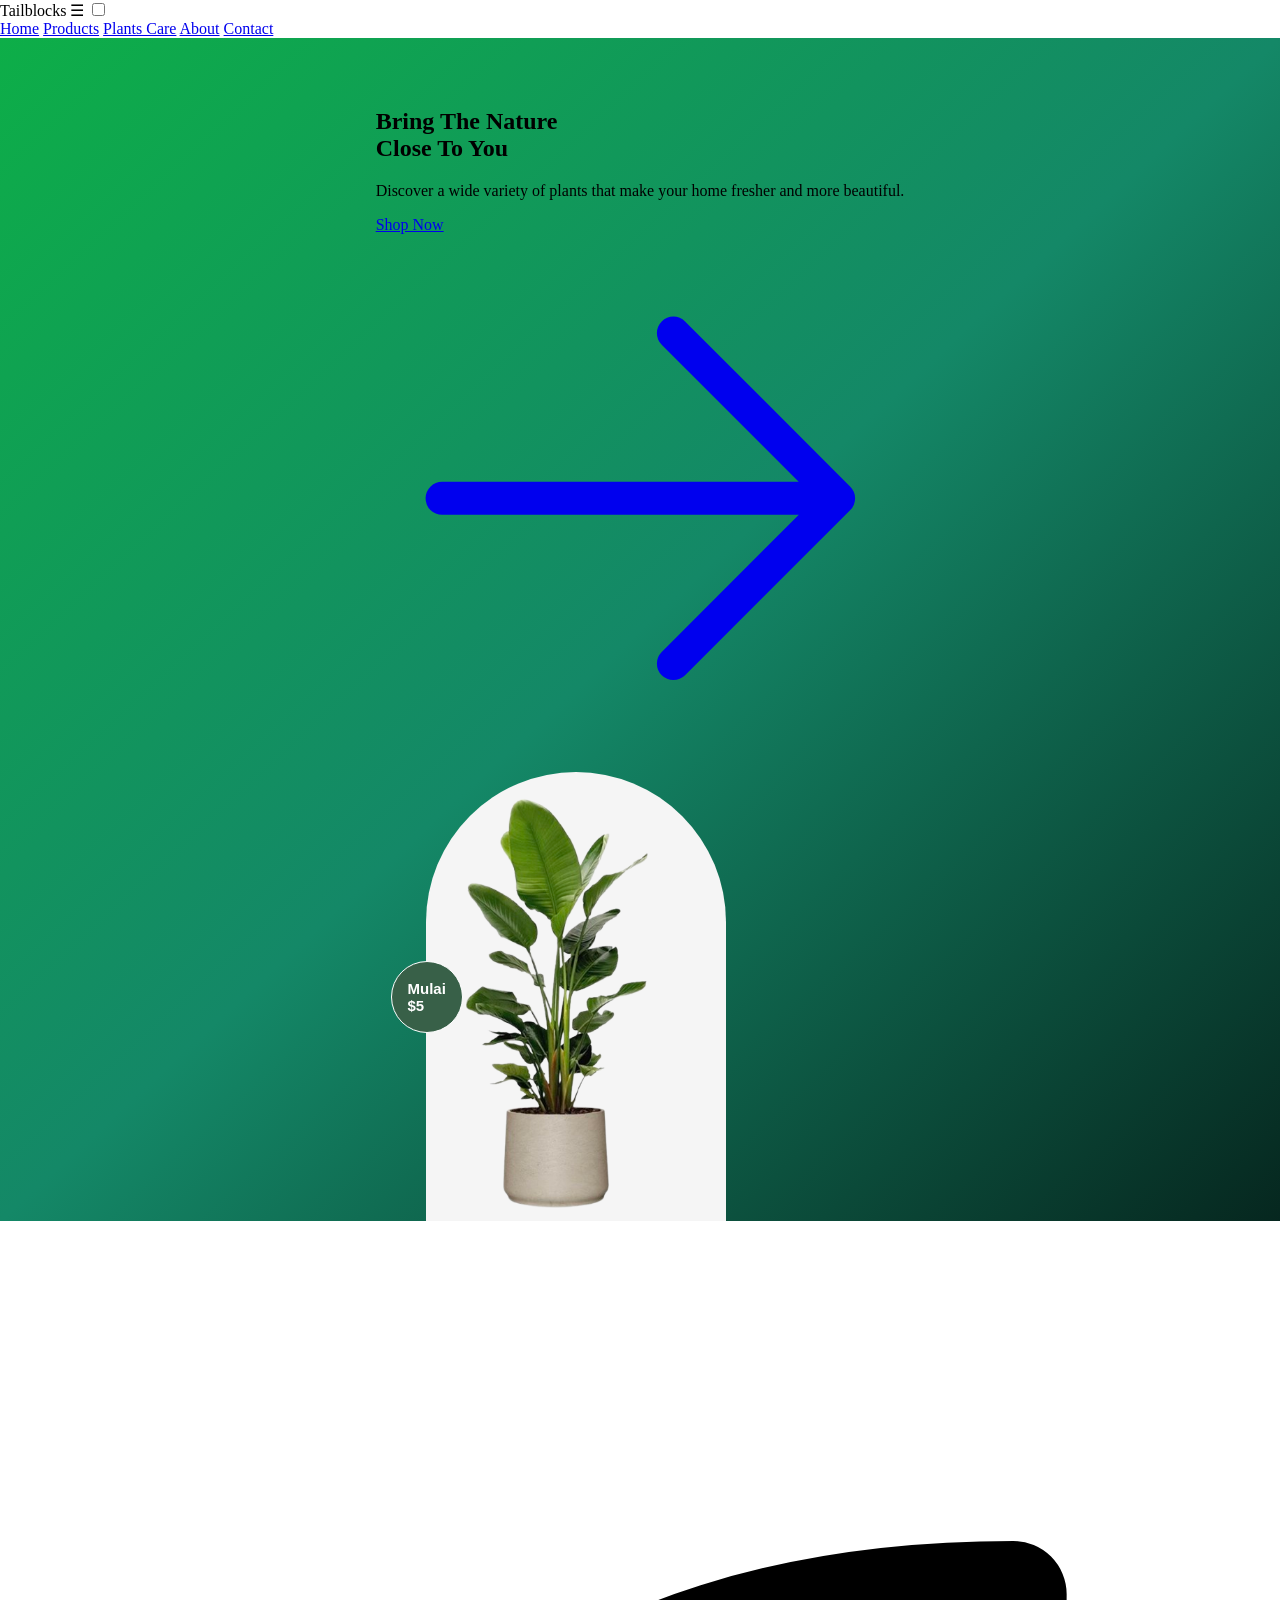
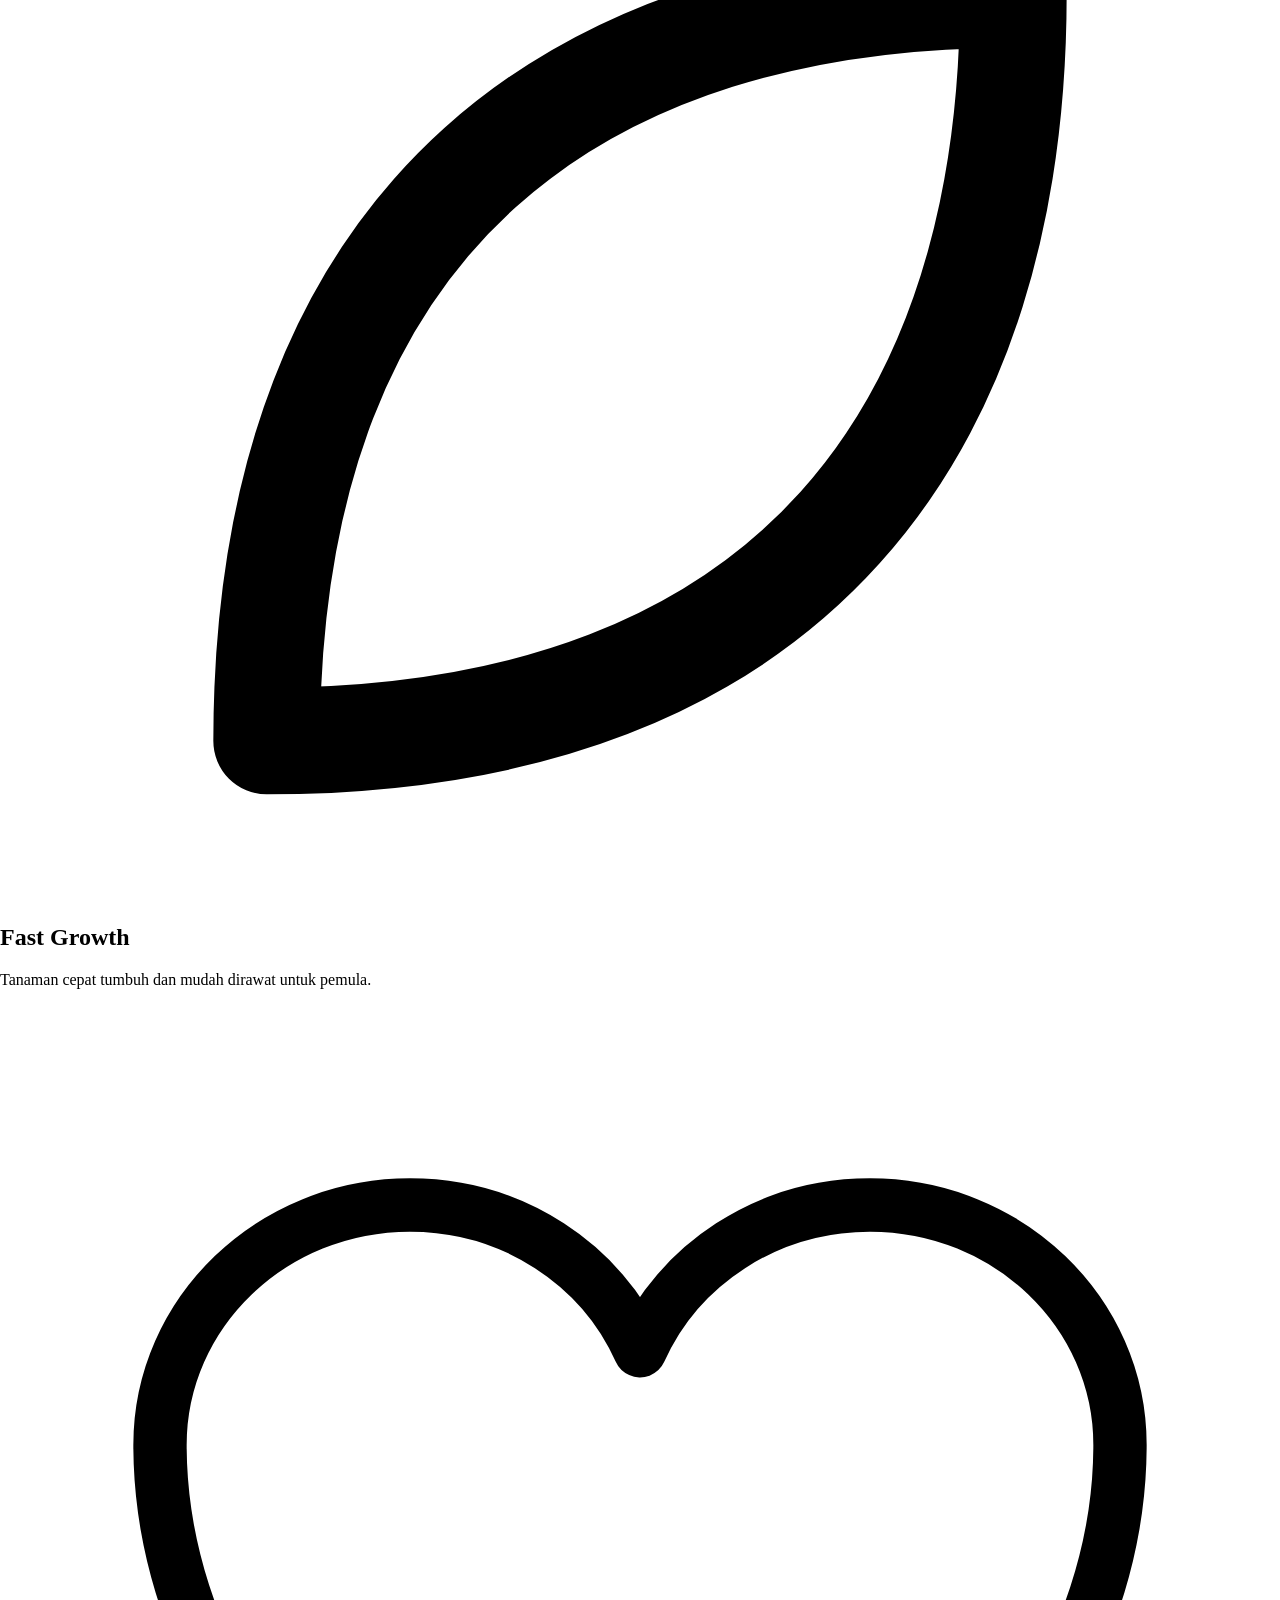
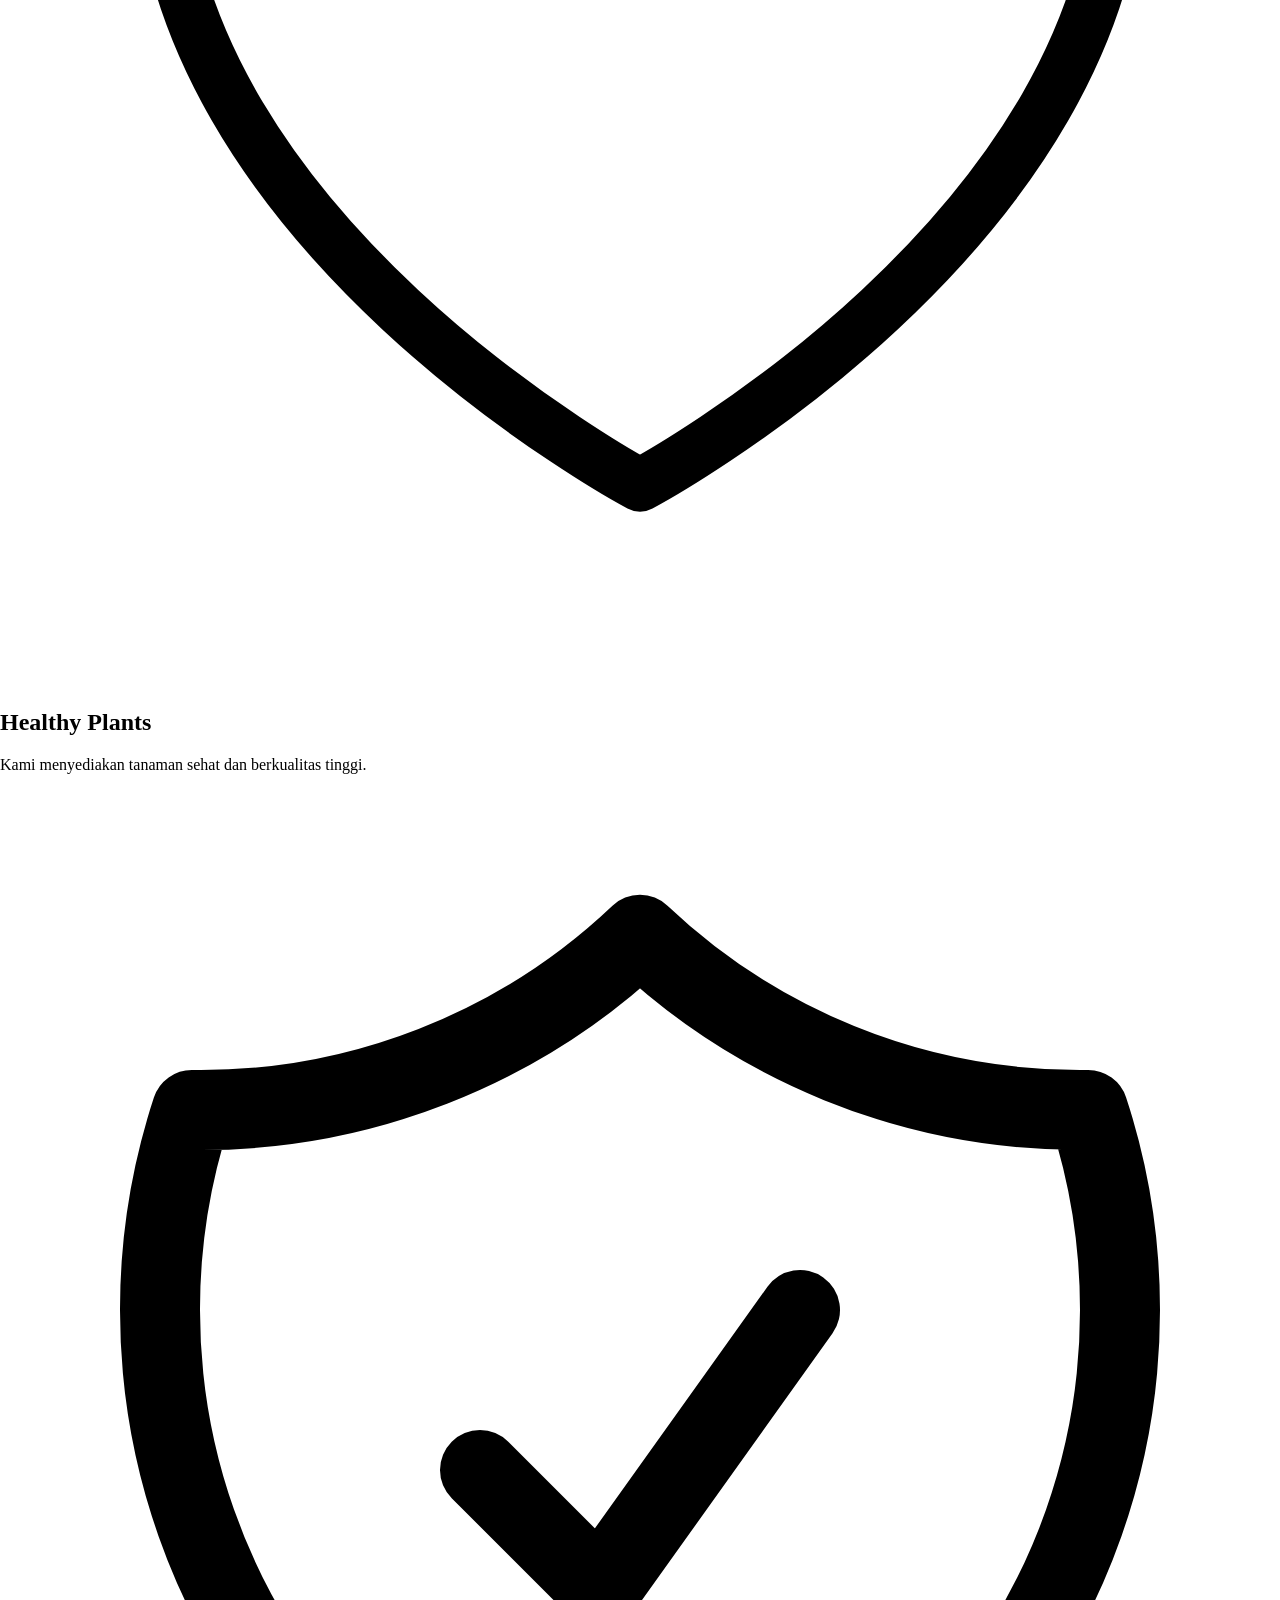
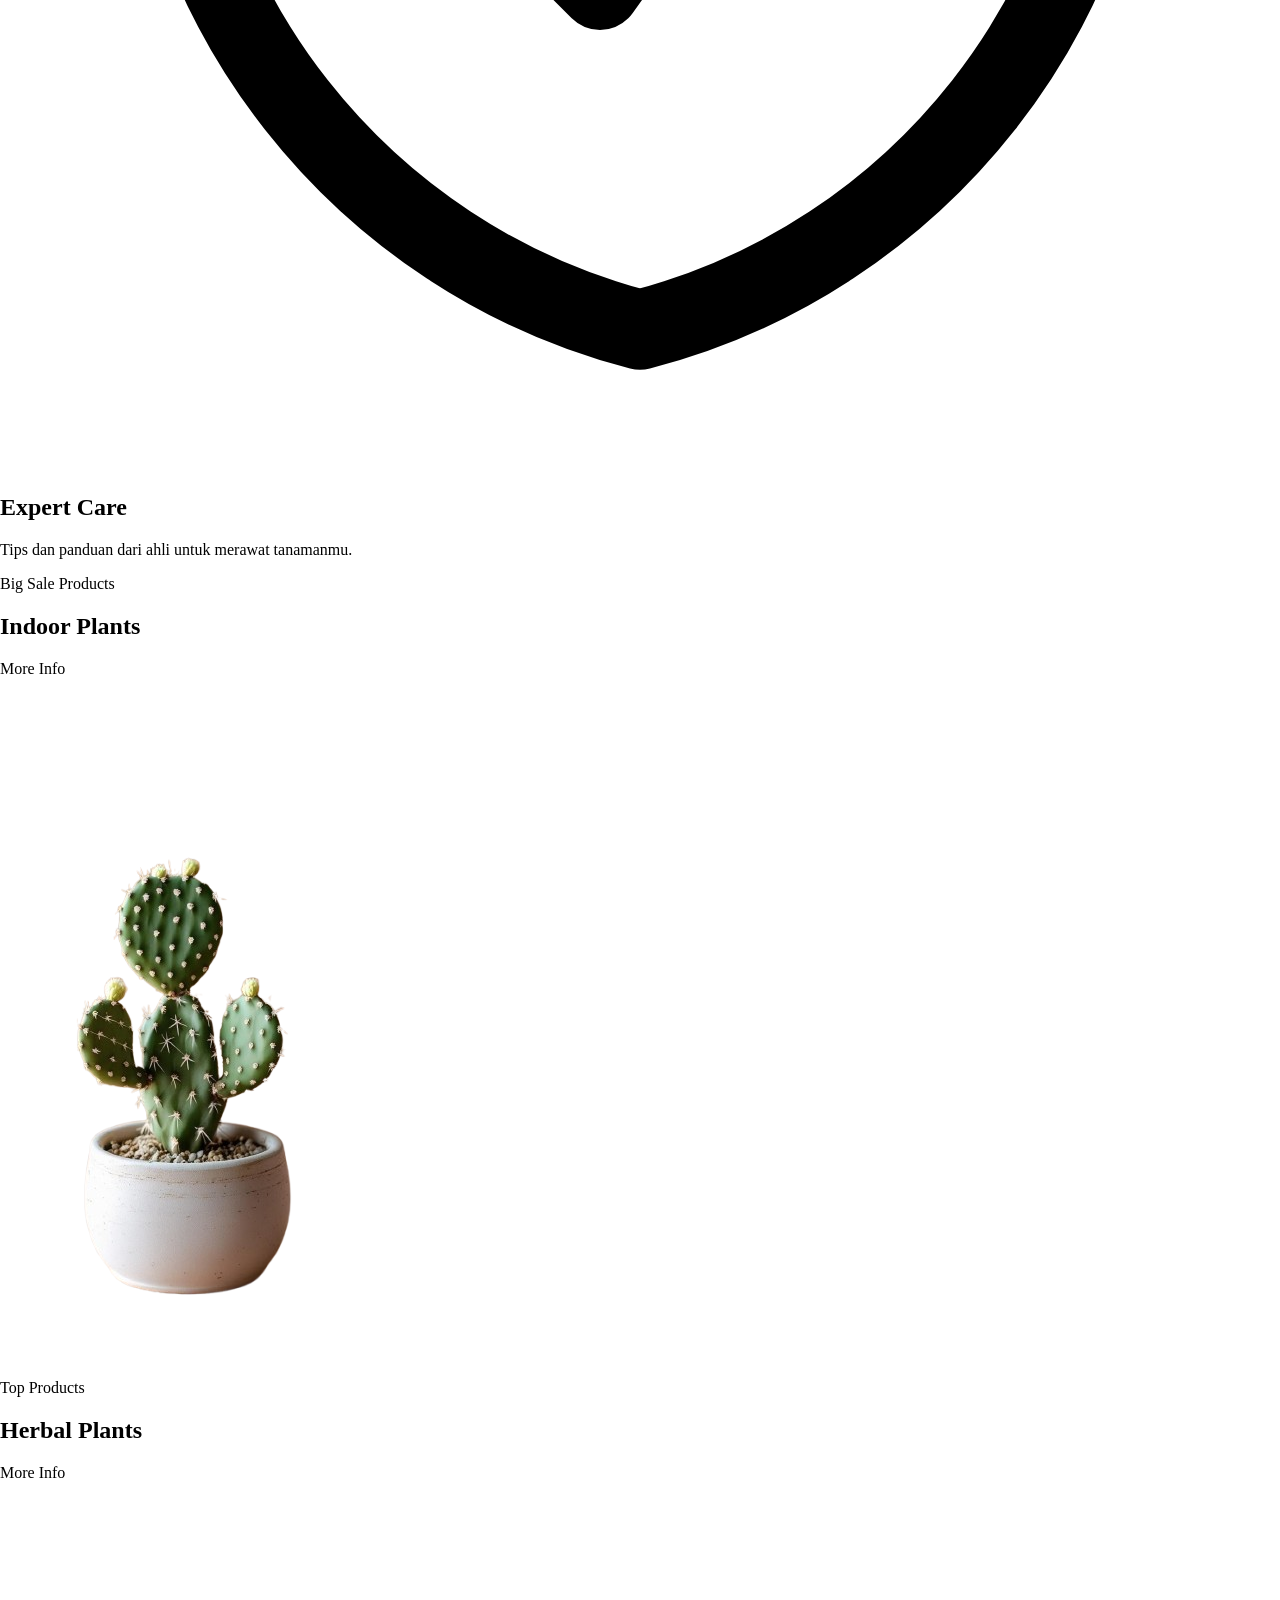
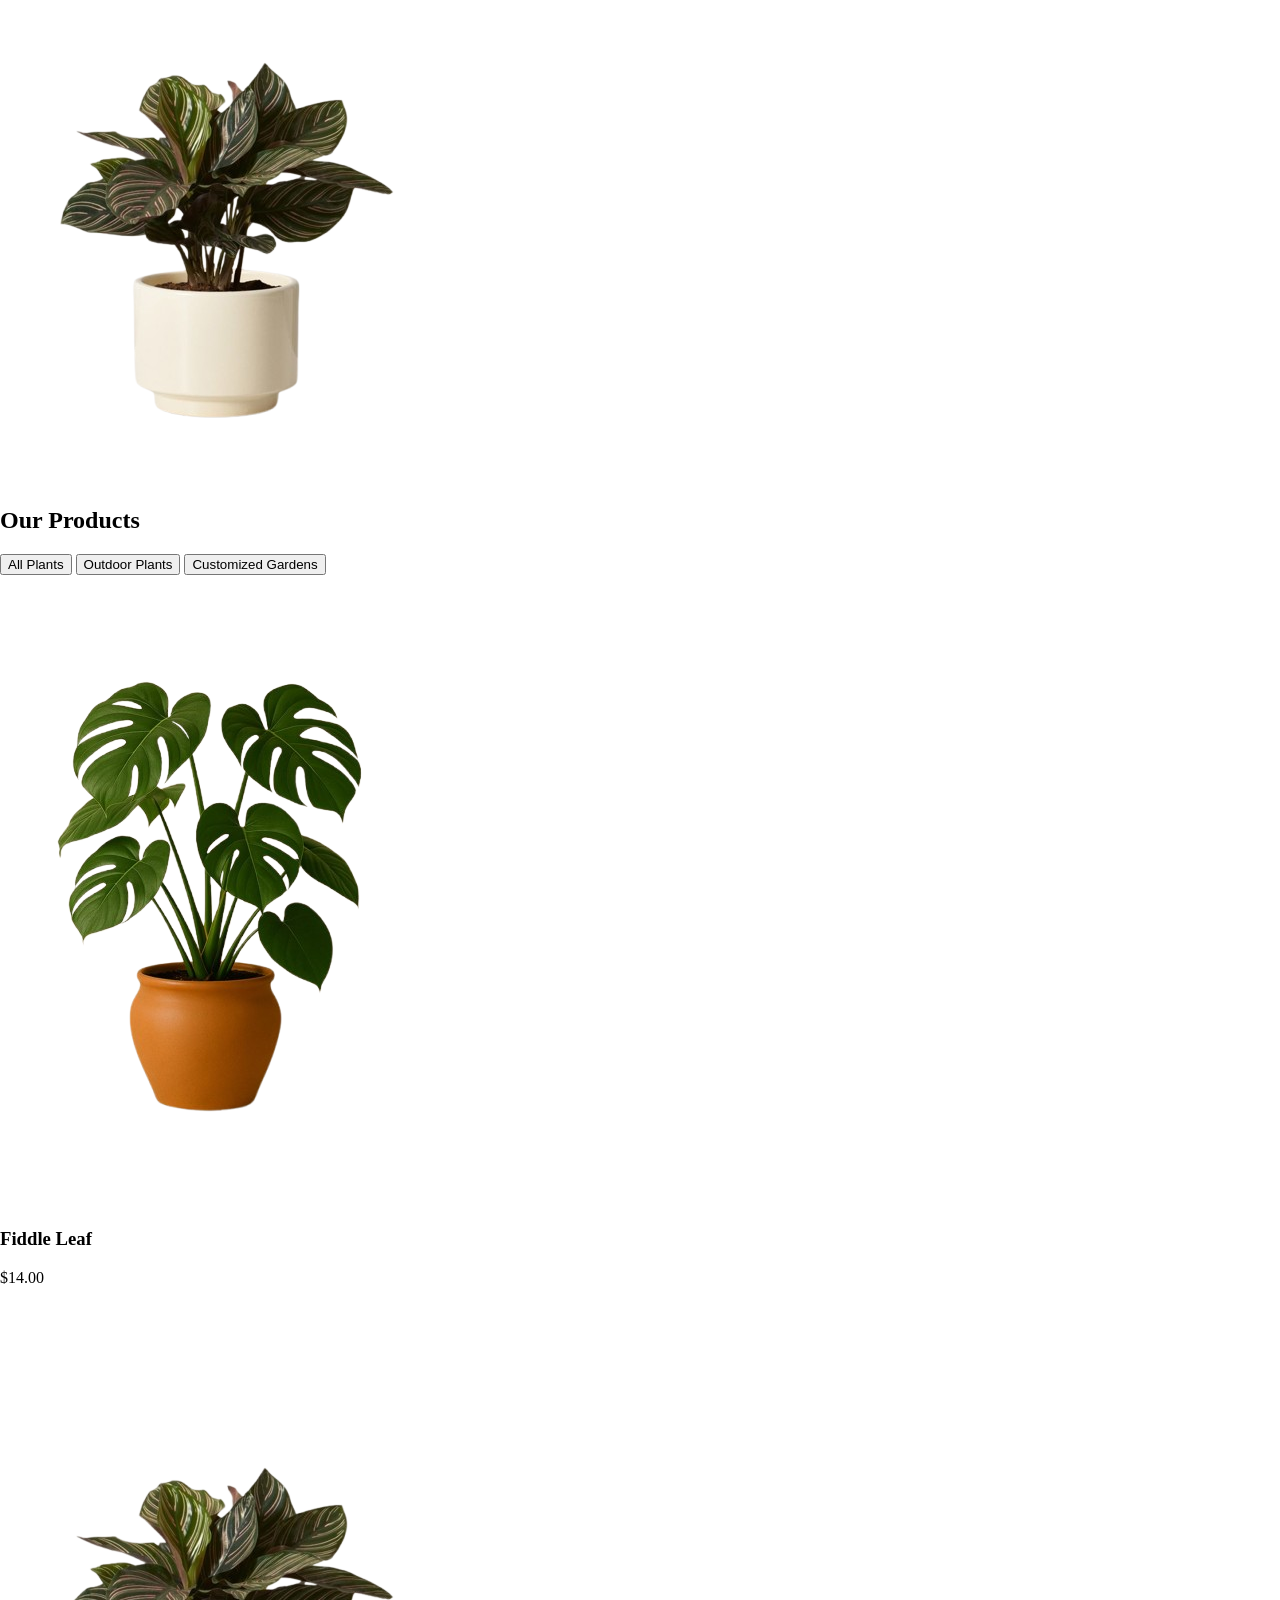
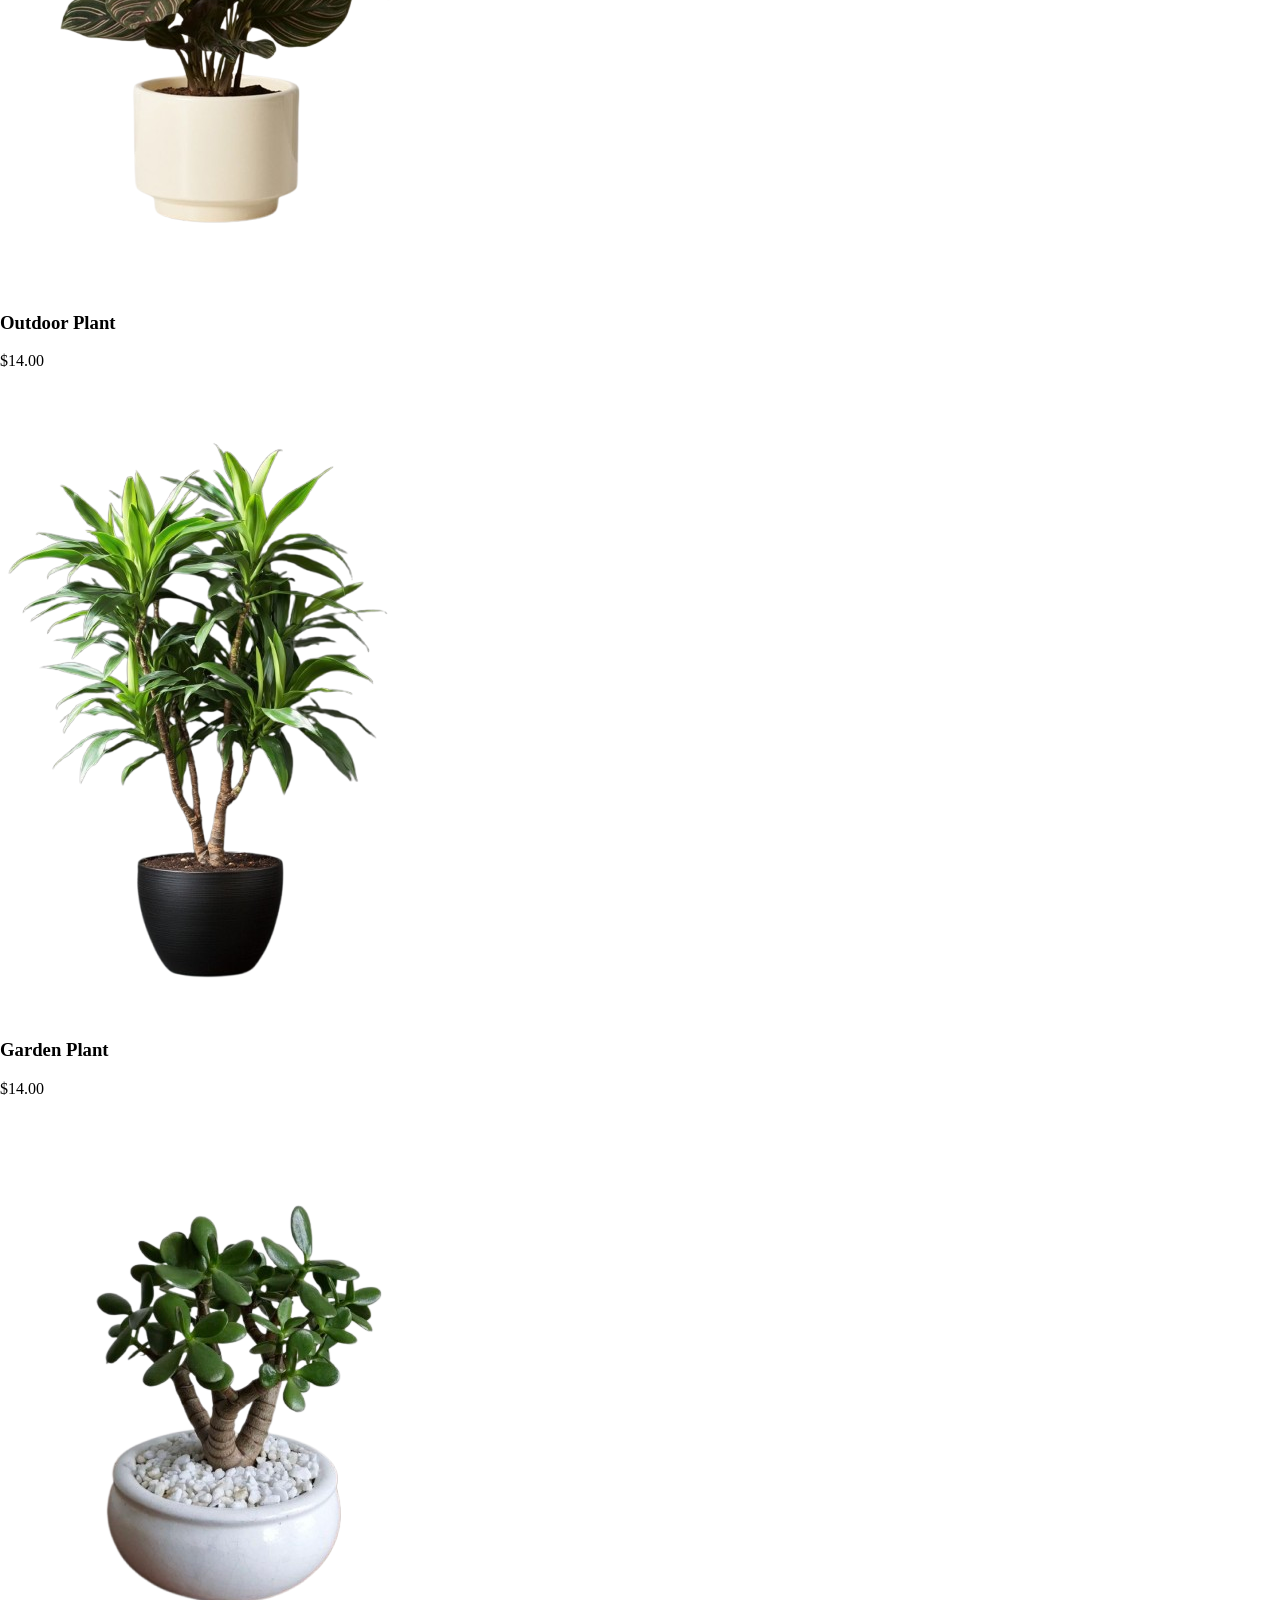
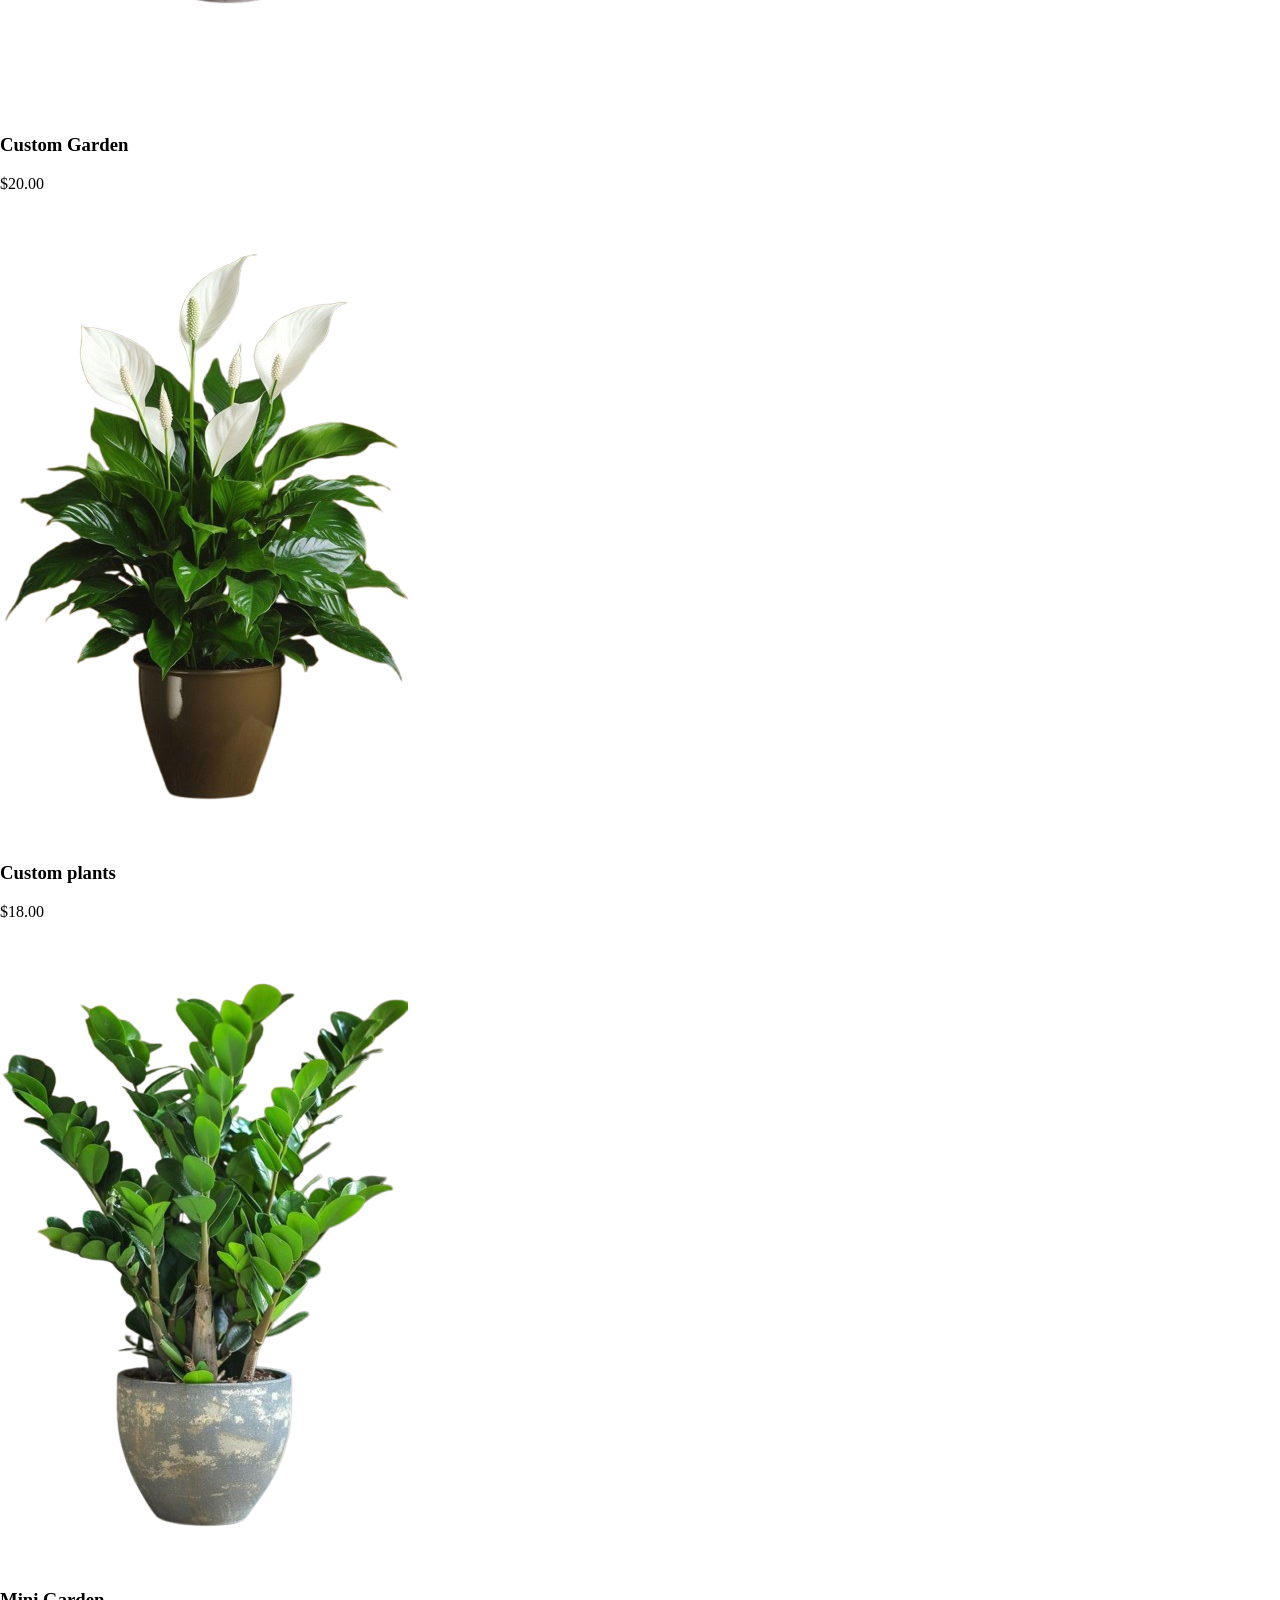
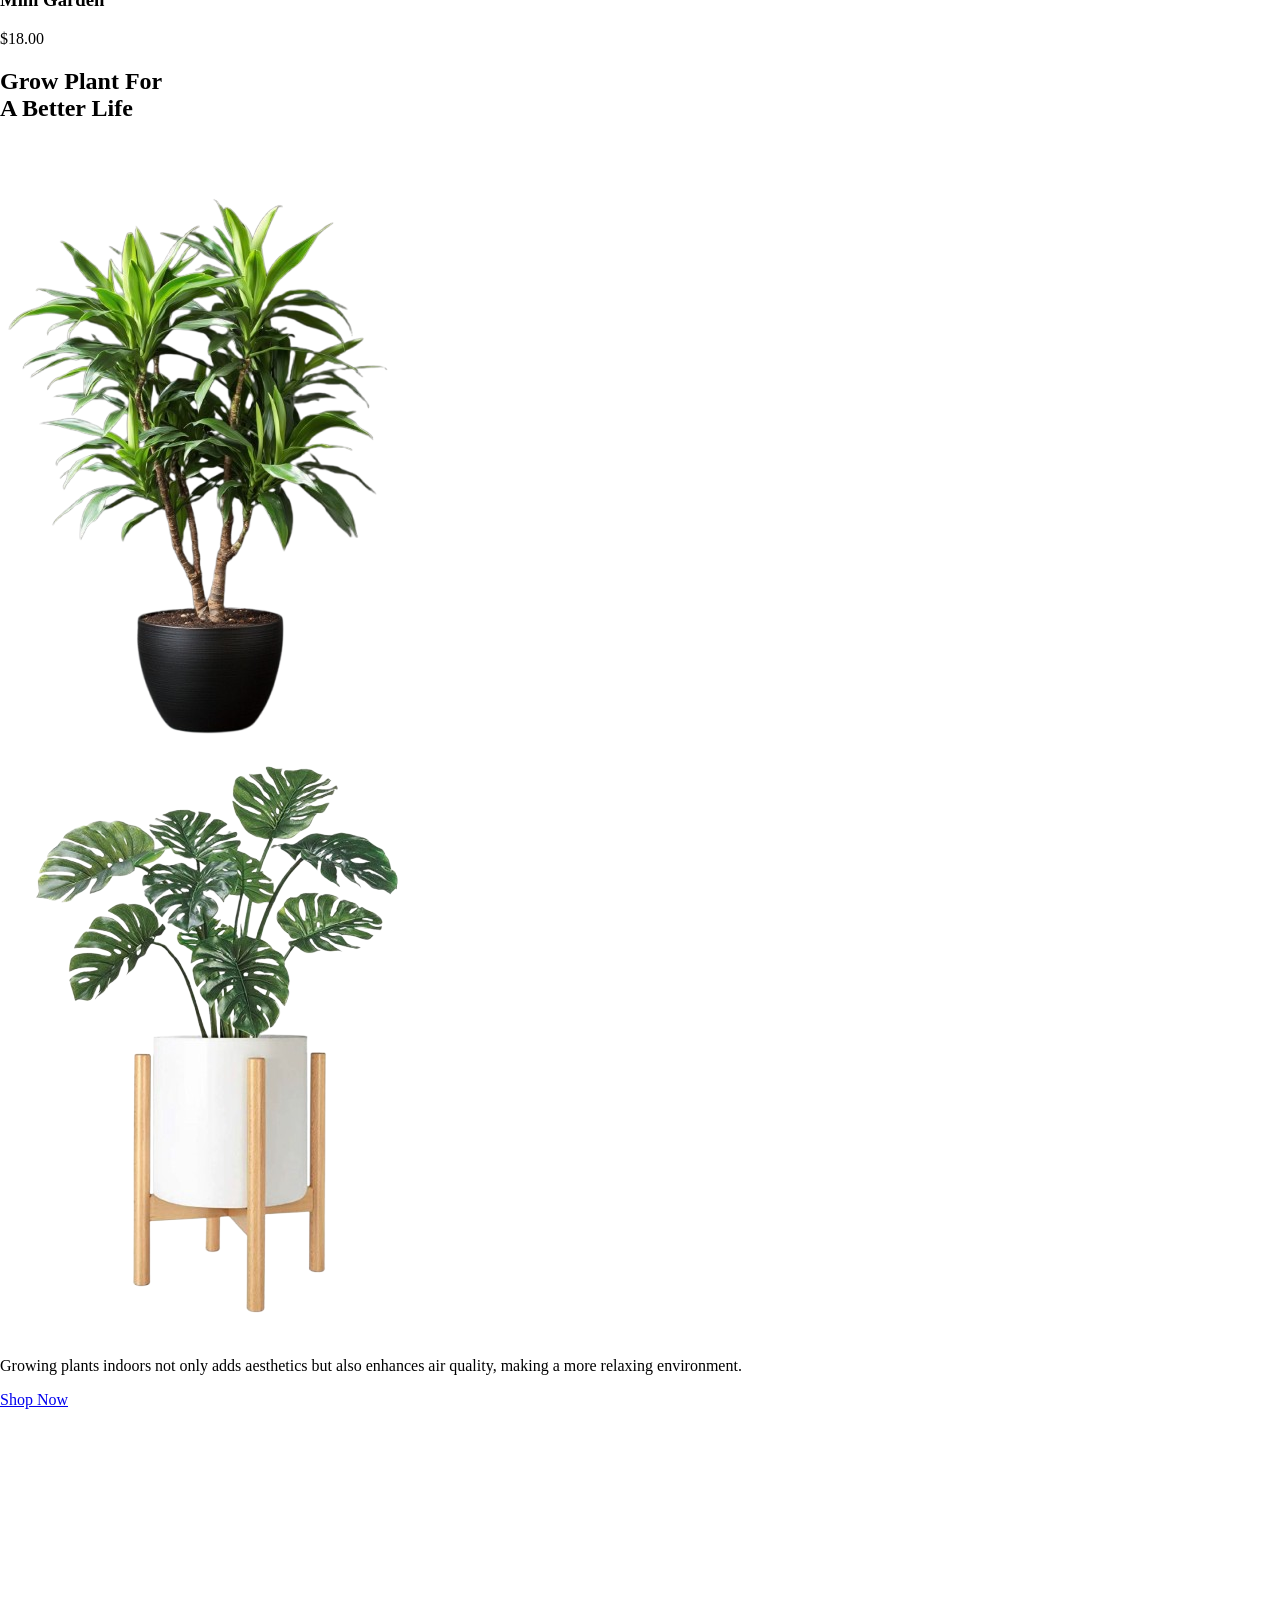
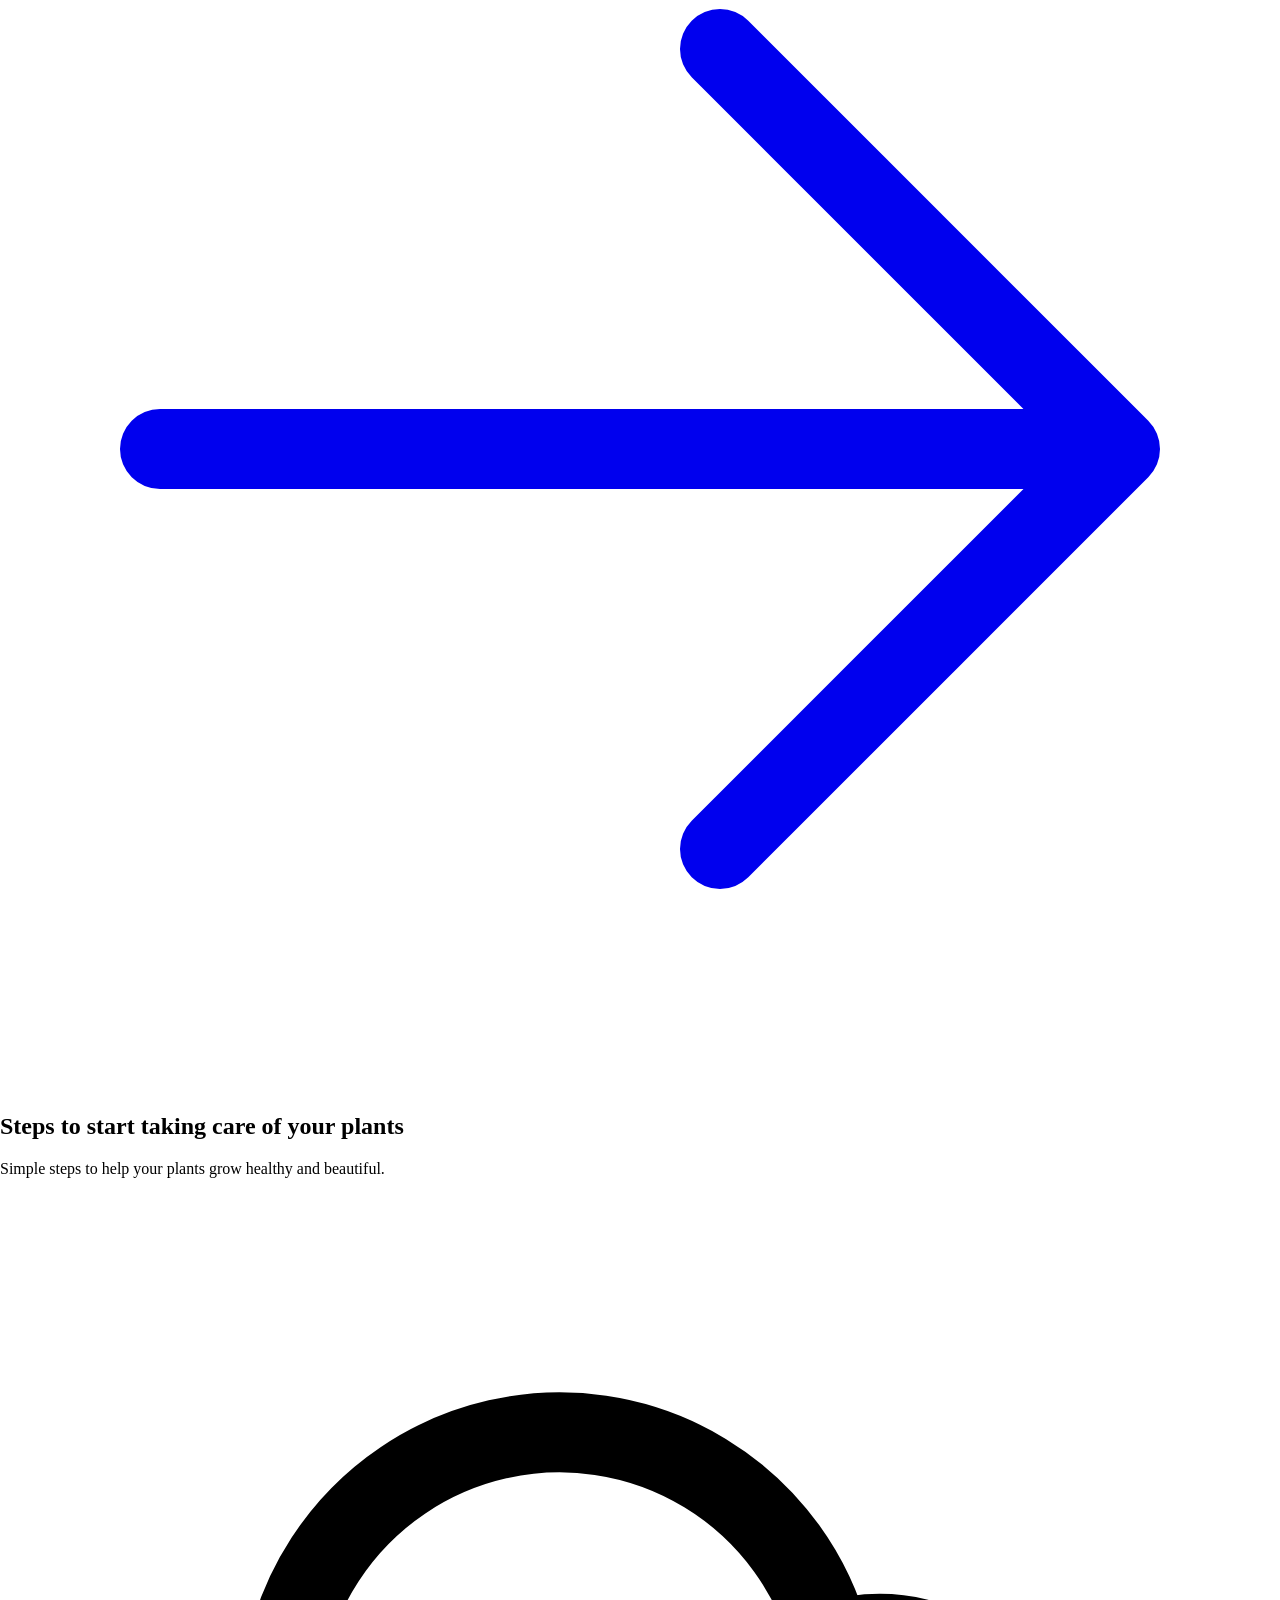
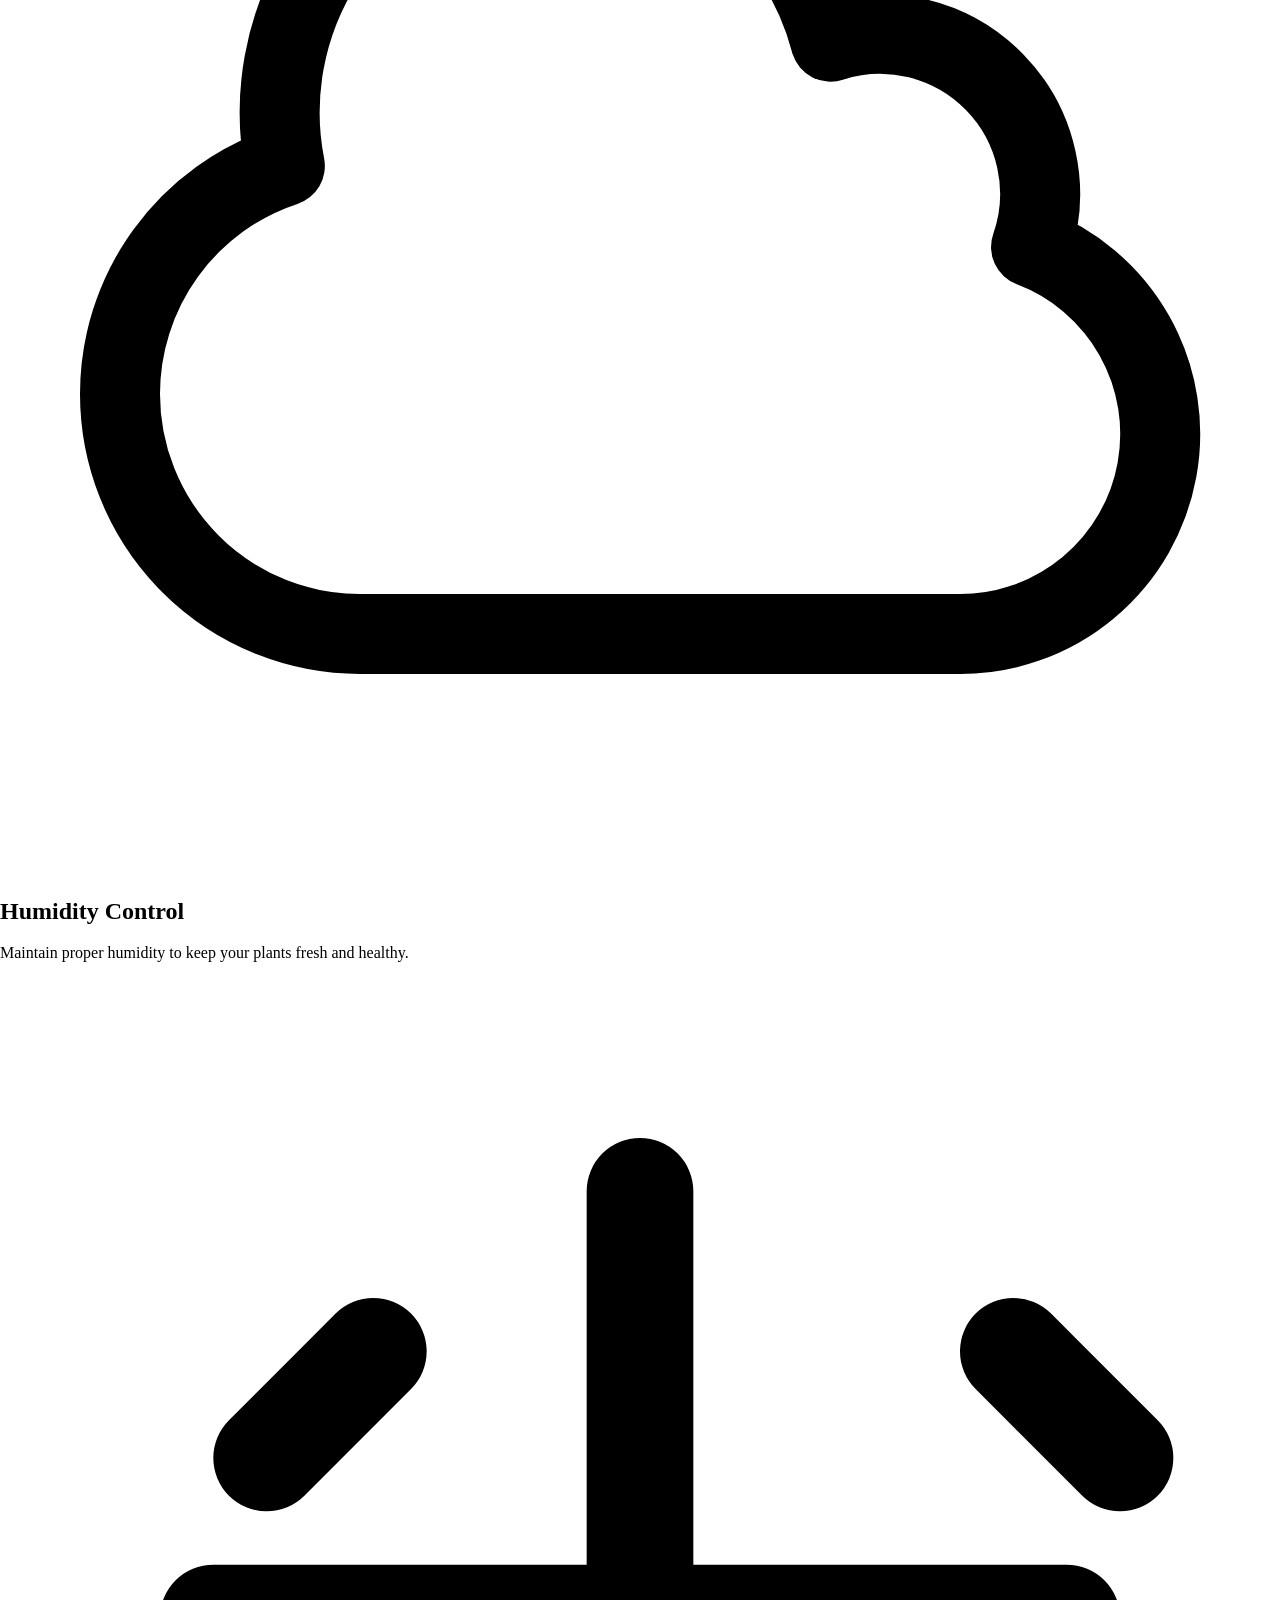
==== index.html @ 47fbc3df "upload project pertama" ====
<!DOCTYPE html>
<html lang="en">

<head>
    <meta charset="UTF-8">
    <meta name="viewport" content="width=device-width, initial-scale=1.0">
    <title>Tugas 4</title>
    <!--  link css-->
    <link rel="stylesheet" href="style.css">
    <!-- Tailwind -->
    <script src="https://cdn.tailwindcss.com"></script>
    <!-- link font awwesom (icon)-->
    <link rel="stylesheet" href="https://cdnjs.cloudflare.com/ajax/libs/font-awesome/7.0.1/css/all.min.css">
</head>

<body>
    <header class="bg-green-700 body-font shadow-md">
        <div class="container mx-auto flex flex-wrap p-5 items-center justify-between">
            <a class="flex title-font font-medium items-center text-white gap-2">
                <i class="fa-solid fa-seedling text-green-300"></i>
                <span class="text-xl">Tailblocks</span>
            </a>
            <label for="menu-toggle" class="md:hidden text-2xl cursor-pointer">
                ☰
            </label>
            <!-- CHECKBOX -->
            <input type="checkbox" id="menu-toggle" class="hidden peer">
            <!-- MENU -->
            <nav class="w-full hidden text-white peer-checked:flex flex-col items-start px-4
                md:flex md:flex-row md:w-auto md:mx-auto mt-4 md:mt-0">
                <a class="mb-2 md:mb-0 md:mx-4 hover:text-green-400" href="index.html">Home</a>
                <a class="mb-2 md:mb-0 md:mx-4 hover:text-green-400" href="#shop">Products</a>
                <a class="mb-2 md:mb-0 md:mx-4 hover:text-green-400" href="#plants">Plants Care</a>
                <a class="mb-2 md:mb-0 md:mx-4 hover:text-green-400" href="#about">About</a>
                <a class="mb-2 md:mb-0 md:mx-4 hover:text-green-400" href="contact.html ">Contact</a>
            </nav>
            <div class="flex justify-center gap-4">
                <i class="fa-regular fa-heart text-white"></i>
                <i class="fa-solid fa-envelope text-white"></i>
                <i class="fa-solid fa-user text-white"></i>
            </div>
        </div>
    </header>
    <!-- HERO -->
    <section class="hero text-white overflow-hidden">
        <div class="container mx-auto flex px-6 pt-20 md:flex-row flex-col items-center">
            <!-- TEXT -->
            <div class="md:w-1/2 flex flex-col items-start text-left py-10 md:py-20">
                <h1 class="font-serif text-3xl md:text-5xl font-bold mb-4">
                    Bring The Nature <br> Close To You
                </h1>
                <p class="mb-6 text-gray-200">
                    Discover a wide variety of plants that make your home fresher and more beautiful.
                </p>
                <a href="#shop" class="btn bg-orange-400 text-white px-6 py-3 rounded-full font-semibold 
                        flex items-center gap-2 hover:bg-orange-500 transition">Shop Now
                    <span
                        class="btn bg-white text-orange-400 rounded-full w-6 h-6 flex items-center justify-center text-sm">
                        <svg xmlns="http://www.w3.org/2000/svg" fill="none" viewBox="0 0 24 24" stroke-width="1.5"
                            stroke="currentColor" class="size-4 font-bold">
                            <path stroke-linecap="round" stroke-linejoin="round"
                                d="M13.5 4.5 21 12m0 0-7.5 7.5M21 12H3" />
                        </svg>
                    </span>
                </a>
            </div>
            <!-- IMAGE -->
            <div class="md:w-1/2 flex justify-center items-end">
                <div class="card">
                    <div class="badge text-center">
                        Mulai
                        <br>
                        $5
                    </div>
                    <img src="img/tanaman.png" alt="tanaman" class="w-48 md:w-72">
                </div>
            </div>
        </div>
        </div>
    </section>
    <section class="bg-gray-900 text-white body-font">
        <div class="container px-5 py-16 mx-auto">
            <div class="flex flex-wrap">
                <div class="p-3 md:w-1/3 flex items-start">
                    <svg xmlns="http://www.w3.org/2000/svg" class="w-20 h-20 text-white-500" fill="none"
                        viewBox="0 0 24 24" stroke="currentColor">
                        <path stroke-linecap="round" stroke-linejoin="round" stroke-width="2"
                            d="M5 21c10 0 14-6 14-14-8 0-14 4-14 14z" />
                    </svg>
                    <div class="pl-4">
                        <h2 class="text-lg font-semibold mb-2">Fast Growth</h2>
                        <p class="text-gray-300">
                            Tanaman cepat tumbuh dan mudah dirawat untuk pemula.
                        </p>
                    </div>
                </div>
                <div class="p-4 md:w-1/3 flex">
                    <svg xmlns="http://www.w3.org/2000/svg" class="w-20 h-20 text-white-500" fill="none"
                        viewBox="0 0 24 24" stroke="currentColor">
                        <path stroke-linecap="round" stroke-linejoin="round" storke-width="2"
                            d="M21 8.25c0-2.485-2.099-4.5-4.688-4.5-1.935 0-3.597 1.126-4.312 2.733-.715-1.607-2.377-2.733-4.313-2.733C5.1 3.75 3 5.765 3 8.25c0 7.22 9 12 9 12s9-4.78 9-12z" />
                    </svg>
                    <div class="pl-6">
                        <h2 class="text-lg font-semibold mb-2">Healthy Plants</h2>
                        <p class="text-gray-300">
                            Kami menyediakan tanaman sehat dan berkualitas tinggi.
                        </p>
                    </div>
                </div>
                <div class="p-4 md:w-1/3 flex">
                    <svg xmlns="http://www.w3.org/2000/svg" class="w-20 h-20 text-white-500" fill="none"
                        viewBox="0 0 24 24" stroke-width="1.5" stroke="currentColor">
                        <path stroke-linecap="round" stroke-linejoin="round"
                            d="M9 12.75 11.25 15 15 9.75m-3-7.036A11.959 11.959 0 0 1 3.598 6 11.99 11.99 0 0 0 3 9.749c0 5.592 3.824 10.29 9 11.623 5.176-1.332 9-6.03 9-11.622 0-1.31-.21-2.571-.598-3.751h-.152c-3.196 0-6.1-1.248-8.25-3.285Z" />
                    </svg>
                    <div class="pl-6">
                        <h2 class="text-lg font-semibold mb-2">Expert Care</h2>
                        <p class="text-gray-300">
                            Tips dan panduan dari ahli untuk merawat tanamanmu.
                        </p>
                    </div>
                </div>
            </div>
        </div>
    </section>
    <section class="py-10">
        <div class="max-w-5xl mx-auto grid md:grid-cols-2 gap-6 px-4">
            <!-- Card 1 -->
            <div
                class="bg-gray-300 rounded-2xl p-6 flex items-center justify-between transition-all duration-300 hover:-translate-y-2 hover:shadow-2x1 hover:scale-105 cursor-pointer">
                <div>
                    <p class="text-sm text-gray-550">Big Sale Products</p>
                    <h2 class="text-2xl font-bold text-gray-800">Indoor Plants</h2>
                    <p class="text-gray-400 mt-2">More Info</p>
                </div>
                <img src="img/gambar-kaktus.png" alt="plant" class="w-48 h-48">
            </div>
            <!-- Card 2 -->
            <div
                class="bg-gray-300 rounded-2xl p-6 flex items-center justify-between transition-all duration-300 hover:-translate-y-2 hover:shadow-2x1 hover:scale-105 cursor-pointer">
                <div>
                    <p class="text-sm text-gray-500">Top Products</p>
                    <h2 class="text-2xl font-bold text-gray-800">Herbal Plants</h2>
                    <p class="text-gray-400 mt-2">More Info</p>
                </div>
                <img src="img/gambar-tanaman-1.png" alt="plant" class="w-38 h-48">
            </div>
        </div>
    </section>
    <br>
    <section class="max-w-5xl mx-auto py-12 px-4" id="shop">
        <!-- JUDUL -->
        <div class="text-center">
            <h1 class="font-serif text-3xl font-bold text-green-900">Our Products</h1>
            <div class="w-16 h-1 bg-green-500 mx-auto mt-2"></div>
        </div>
        <!-- BUTTON -->
        <div class="flex justify-center gap-2 mt-5 flex-wrap">
            <button onclick="filterProduct('all', this)"
                class="btn px-4 py-1.5 bg-green-700 text-white rounded-full text-sm">
                All Plants
            </button>
            <button onclick="filterProduct('outdoor', this)"
                class="btn px-4 py-1.5 border border-gray-300 rounded-full text-sm">
                Outdoor Plants
            </button>
            <button onclick="filterProduct('custom', this)"
                class="btn px-4 py-1.5 border border-gray-300 rounded-full text-sm">
                Customized Gardens
            </button>
        </div>
        <!-- GRID -->
        <div class="grid grid-cols-2 md:grid-cols-3 gap-4 mt-8">
            <!-- CARD -->
            <div class="kartu indoor group bg-gray-200 p-2 rounded-lg 
                flex flex-col items-center text-center
                hover:bg-green-100 hover:-translate-y-1 hover:shadow-lg 
                transition duration-300">
                <div class="w-30 h-30 flex items-center justify-center mb-1">
                    <img src="img/gambar-1.png"
                        class="max-w-full max-h-full object-contain transition group-hover:scale-110">
                </div>
                <br>
                <h3 class="text-sm font-medium text-gray-700 group-hover:text-green-700">
                    Fiddle Leaf
                </h3>
                <p class="text-xs text-gray-500">$14.00</p>
            </div>
            <!-- CARD -->
            <div class="kartu outdoor group bg-gray-200 p-2 rounded-lg 
                flex flex-col items-center text-center
                hover:bg-green-100 hover:-translate-y-1 hover:shadow-lg 
                transition duration-300">
                <div class="w-30 h-30 flex items-center justify-center mb-1">
                    <img src="img/gambar-tanaman-1.png"
                        class="max-w-full max-h-full object-contain transition group-hover:scale-110">
                </div>
                <br>
                <h3 class="text-sm font-medium text-gray-700 group-hover:text-green-700">
                    Outdoor Plant
                </h3>
                <p class="text-xs text-gray-500">$14.00</p>
            </div>
            <!-- CARD -->
            <div class="kartu outdoor group bg-gray-200 p-2 rounded-lg 
                flex flex-col items-center text-center
                hover:bg-green-100 hover:-translate-y-1 hover:shadow-lg 
                transition duration-300">
                <div class="w-30 h-30 flex items-center justify-center mb-1">
                    <img src="img/gambar-5.png"
                        class="max-w-full max-h-full object-contain transition group-hover:scale-110">
                </div>
                <br>
                <h3 class="text-sm font-medium text-gray-700 group-hover:text-green-700">
                    Garden Plant
                </h3>
                <p class="text-xs text-gray-500">$14.00</p>
            </div>
            <!-- CARD -->
            <div class="kartu custom group bg-gray-200 p-2 rounded-lg 
                flex flex-col items-center text-center
                hover:bg-green-100 hover:-translate-y-1 hover:shadow-lg 
                transition duration-300">
                <div class="w-30 h-30 flex items-center justify-center mb-1">
                    <img src="img/gambar-6.png"
                        class="max-w-full max-h-full object-contain transition group-hover:scale-110">
                </div>
                <br>
                <h3 class="text-sm font-medium text-gray-700 group-hover:text-green-700">
                    Custom Garden
                </h3>
                <p class="text-xs text-gray-500">$20.00</p>
            </div>
            <!-- CARD -->
            <div class="kartu custom group bg-gray-200 p-2 rounded-lg 
                flex flex-col items-center text-center
                hover:bg-green-100 hover:-translate-y-1 hover:shadow-lg 
                transition duration-300">
                <div class="w-30 h-30 flex items-center justify-center mb-1">
                    <img src="img/gambar-3.png"
                        class="max-w-full max-h-full object-contain transition group-hover:scale-110">
                </div>
                <br>
                <h3 class="text-sm font-medium text-gray-700 group-hover:text-green-700">
                    Custom plants
                </h3>
                <p class="text-xs text-gray-500">$18.00</p>
            </div>
            <!-- CARD -->
            <div class="kartu custom group bg-gray-200 p-2 rounded-lg 
                flex flex-col items-center text-center
                hover:bg-green-100 hover:-translate-y-1 hover:shadow-lg 
                transition duration-300">
                <div class="w-30 h-30 flex items-center justify-center mb-1">
                    <img src="img/gambar-4.png"
                        class="max-w-full max-h-full object-contain transition group-hover:scale-110">
                </div>
                <br>
                <h3 class="text-sm font-medium text-gray-700 group-hover:text-green-700">
                    Mini Garden
                </h3>
                <p class="text-xs text-gray-500">$18.00</p>
            </div>
        </div>
    </section>
    <section class="bg-gradient-to-r from-green-900 to-green-800 text-white py-20">
        <div class="max-w-6xl mx-auto px-6 grid md:grid-cols-3 items-center gap-4">
            <div>
                <h1 class="text-4xl md:text-5xl font-serif font-bold leading-tight">
                    Grow Plant For <br> A Better Life
                </h1>
            </div>
            <div class="relative flex justify-center items-center mt-10 md:mt-0">
                <div class="w-28 h-28 md:w-56 md:h-56 bg-white rounded-full flex items-center justify-center shadow-xl">
                    <img src="img/gambar-5.png" class="w-24 h-24 md:w-52 md:h-52 object-contain">
                </div>
                <div class="absolute 
                    w-16 h-16 md:w-36 md:h-36
                    left-2 md:-left-12
                    bottom-0
                    bg-white rounded-full border-4 border-green-800 
                    flex items-center justify-center shadow-lg">
                    <img src="img/gambar-7.png" class="w-12 h-12 md:w-28 md:h-28 object-contain">
                </div>
            </div>
            <div>
                <p class="text-gray-200 mb-6">
                    Growing plants indoors not only adds aesthetics but also
                    enhances air quality, making a more relaxing environment.
                </p>
                <a href="#shop" class="btn w-40 bg-orange-400 text-white px-6 py-3 rounded-full font-semibold 
                        flex items-center gap-2 hover:bg-orange-500 transition">Shop Now
                    <span
                        class="btn bg-white text-orange-400 rounded-full w-6 h-6 flex items-center justify-center text-sm">
                        <svg xmlns="http://www.w3.org/2000/svg" fill="none" viewBox="0 0 24 24" stroke-width="1.5"
                            stroke="currentColor" class="size-4 font-bold">
                            <path stroke-linecap="round" stroke-linejoin="round"
                                d="M13.5 4.5 21 12m0 0-7.5 7.5M21 12H3" />
                        </svg>
                    </span>
                </a>
            </div>
        </div>
    </section>
    <section class="text-gray-600 body-font" id="plants">
        <div class="container px-5 py-20 mx-auto">
            <div class="text-center mb-20">
                <h1 class="sm:text-3xl text-2xl font-serif font-semibold title-font text-green-900 mb-4">Steps to start
                    taking care of your plants
                </h1>
                <p class="text-base leading-relaxed xl:w-2/4 lg:w-3/4 mx-auto text-gray-500s">
                    Simple steps to help your plants grow healthy and beautiful.
                </p>
            </div>
            <div class="flex flex-wrap sm:-m-4 -mx-4 -mb-10 -mt-2 md:space-y-0 space-y-6">
                <div class="p-4 md:w-1/3 flex flex-col text-center items-center 
                            hover:scale-105 transition duration-300">
                    <div class="w-16 h-16 inline-flex items-center justify-center rounded-full 
                                bg-green-700 text-white mb-5 shadow-md">
                        <svg xmlns="http://www.w3.org/2000/svg" fill="none" viewBox="0 0 24 24" stroke-width="1.5"
                            stroke="currentColor" class="size-8 font-bold">
                            <path stroke-linecap="round" stroke-linejoin="round"
                                d="M2.25 15a4.5 4.5 0 0 0 4.5 4.5H18a3.75 3.75 0 0 0 1.332-7.257 3 3 0 0 0-3.758-3.848 5.25 5.25 0 0 0-10.233 2.33A4.502 4.502 0 0 0 2.25 15Z" />
                        </svg>
                    </div>
                    <div class="flex-grow">
                        <h2 class="text-gray-900 text-lg font-semibold mb-3">Humidity Control</h2>
                        <p class="text-gray-500">
                            Maintain proper humidity to keep your plants fresh and healthy.
                        </p>
                    </div>
                </div>
                <div class="p-4 md:w-1/3 flex flex-col text-center items-center 
                            hover:scale-105 transition duration-300">
                    <div class="w-16 h-16 inline-flex items-center justify-center rounded-full 
                bg-green-700 text-white mb-5 shadow-md">
                        <svg xmlns="http://www.w3.org/2000/svg" fill="none" viewBox="0 0 24 24" stroke-width="2"
                            stroke="currentColor" class="w-10 h-10">
                            <path stroke-linecap="round" stroke-linejoin="round"
                                d="M12 4v16m8-8H4m3-5l-2 2m14-2l2 2m-2 10l2-2M7 17l-2 2" />
                        </svg>
                    </div>
                    <div class="flex-grow">
                        <h2 class="text-gray-900 text-lg font-semibold mb-3">Pest Control</h2>
                        <p class="text-gray-500">
                            Protect your plants from pests to ensure healthy growth.
                        </p>
                    </div>
                </div>
                <div class="p-4 md:w-1/3 flex flex-col text-center items-center 
                            hover:scale-105 transition duration-300">
                    <div class="w-16 h-16 inline-flex items-center justify-center rounded-full 
                bg-green-700 text-white mb-5 shadow-md">
                        <svg xmlns="http://www.w3.org/2000/svg" fill="none" viewBox="0 0 24 24" stroke-width="1.5"
                            stroke="currentColor" class="size-8">
                            <path stroke-linecap="round" stroke-linejoin="round"
                                d="m7.848 8.25 1.536.887M7.848 8.25a3 3 0 1 1-5.196-3 3 3 0 0 1 5.196 3Zm1.536.887a2.165 2.165 0 0 1 1.083 1.839c.005.351.054.695.14 1.024M9.384 9.137l2.077 1.199M7.848 15.75l1.536-.887m-1.536.887a3 3 0 1 1-5.196 3 3 3 0 0 1 5.196-3Zm1.536-.887a2.165 2.165 0 0 0 1.083-1.838c.005-.352.054-.695.14-1.025m-1.223 2.863 2.077-1.199m0-3.328a4.323 4.323 0 0 1 2.068-1.379l5.325-1.628a4.5 4.5 0 0 1 2.48-.044l.803.215-7.794 4.5m-2.882-1.664A4.33 4.33 0 0 0 10.607 12m3.736 0 7.794 4.5-.802.215a4.5 4.5 0 0 1-2.48-.043l-5.326-1.629a4.324 4.324 0 0 1-2.068-1.379M14.343 12l-2.882 1.664" />
                        </svg>
                    </div>
                    <div class="flex-grow">
                        <h2 class="text-gray-900 text-lg font-semibold mb-3">Pruning Weeds</h2>
                        <p class="text-gray-500">
                            Trim and remove weeds to help your plants grow better.
                        </p>
                    </div>
                </div>
            </div>
        </div>
    </section>
    <div class="flex justify-center" id="about">
        <div class="p-4 w-full lg:w-5/7 xl:w-[80%]">
            <div
                class="flex items-start bg-gray-300 border-2 border-gray-200 rounded-xl overflow-hidden shadow-md h-80">
                <!-- Gambar -->
                <img class="w-2/5 h-full object-cover object-center"
                    src="https://i.pinimg.com/736x/9b/0e/43/9b0e434059a089e648e25c9eab31b1dc.jpg" alt="blog">
                <!-- Konten -->
                <div class="p-6 w-3/5">
                    <h2 class="text-xl font-medium text-gray-700 mb-1">About Us</h2>
                    <h1 class="text-3xl font-sans font-bold text-green-900 mb-3">Cara Menumbuhkan Tanaman Lebih Sehat
                        dan Subur
                    </h1>
                    <p class="leading-relaxed mb-3">
                        Pelajari cara sederhana dan efektif untuk merawat tanaman agar tumbuh lebih sehat setiap hari.
                        Kami menyediakan tips, panduan, dan inspirasi agar tamanmu terlihat lebih hijau, segar, dan
                        indah.
                    </p>
                    <button class="bg-green-500 text-white px-6 py-3 rounded-full font-semibold 
                    flex items-center gap-2 hover:bg-green-500 transition">
                        Learn more
                        <span class="bg-white text-black rounded-full w-6 h-6 flex items-center justify-center text-sm">
                            <svg xmlns="http://www.w3.org/2000/svg" fill="none" viewBox="0 0 24 24" stroke-width="1.5"
                                stroke="currentColor" class="size-4 font-bold">
                                <path stroke-linecap="round" stroke-linejoin="round"
                                    d="M13.5 4.5 21 12m0 0-7.5 7.5M21 12H3" />
                            </svg>
                        </span>
                    </button>
                </div>
            </div>
        </div>
    </div>
    <br>
    <section class="bg-gray-200 body-font">
        <div class="container px-5 py-20 mx-auto">
            <h3 class="sm:text-3xl text-2xl font-bold title-font font-serif text-center text-green-900 mb-5">Follow
                us on Instagram
            </h3>
            <p class="text-gray-500 text-center mb-15">Ikuti kami di Instagram untuk melihat koleksi tanaman yang indah.
            </p>
            <br class="hidden sm:block">
            </h1>
            <div class="flex flex-wrap -m-4">
                <!-- CARD 1 -->
                <div class="lg:w-1/4 md:w-1/2 p-4 w-full">
                    <a class="block relative h-48 rounded-xl overflow-hidden group">
                        <img class="object-cover object-center w-full h-full transition duration-500 group-hover:scale-110"
                            src="https://i.pinimg.com/1200x/72/46/ae/7246aea9497e2d39e06b116858eebfc1.jpg">
                        <div class="absolute inset-0 bg-black opacity-0 group-hover:opacity-30 transition duration-500">
                        </div>
                    </a>
                </div>
                <!-- CARD 2 -->
                <div class="lg:w-1/4 md:w-1/2 p-4 w-full">
                    <a class="block relative h-48 rounded-xl overflow-hidden group">
                        <img class="object-cover object-center w-full h-full transition duration-500 group-hover:scale-110"
                            src="https://i.pinimg.com/1200x/d2/78/d8/d278d83bc375e95e3bbb616a163e7da4.jpg">
                        <div class="absolute inset-0 bg-black opacity-0 group-hover:opacity-30 transition duration-500">
                        </div>
                    </a>
                </div>
                <!-- CARD 3 -->
                <div class="lg:w-1/4 md:w-1/2 p-4 w-full">
                    <a class="block relative h-48 rounded-xl overflow-hidden group">
                        <img class="object-cover object-center w-full h-full transition duration-500 group-hover:scale-110"
                            src="https://i.pinimg.com/736x/4d/69/86/4d6986e077d6b534bbbb6975e100baca.jpg">
                        <div class="absolute inset-0 bg-black opacity-0 group-hover:opacity-30 transition duration-500">
                        </div>
                    </a>
                </div>
                <!-- CARD 4 -->
                <div class="lg:w-1/4 md:w-1/2 p-4 w-full">
                    <a class="block relative h-48 rounded-xl overflow-hidden group">
                        <img class="object-cover object-center w-full h-full transition duration-500 group-hover:scale-110"
                            src="https://i.pinimg.com/1200x/57/99/22/579922032e3aefe19ffe9a1e0a4bff67.jpg">
                        <div class="absolute inset-0 bg-black opacity-0 group-hover:opacity-30 transition duration-500">
                        </div>
                    </a>
                </div>
            </div>
        </div>
    </section>
    <footer class="bg-green-900 text-green-100 pt-12 pb-6">
        <div class="max-w-6xl mx-auto px-6">
            <div class="text-center mb-10">
                <h2 class="text-lg md:text-xl font-semibold mb-4">
                    Stay In The Loop With Special Offers,<br>
                    Plant Parenting Tips, & More.
                </h2>
                <div class="flex justify-center items-center max-w-md mx-auto">
                    <input type="email" placeholder="Email"
                        class="w-full px-4 py-2 bg-green-800 text-white placeholder-green-300 outline-none">
                    <button class="bg-orange-400 px-4 py-2 hover:bg-orange-500">
                        <i class="fa-solid fa-paper-plane text-white"></i>
                    </button>
                </div>
            </div>
            <div class="border-t border-green-700 my-8"></div>
            <div class="grid md:grid-cols-3 gap-8 text-sm">
                <div>
                    <h3 class="font-semibold mb-3">Address</h3>
                    <p>123 Green Street<br>NYC, USA</p>
                    <h3 class="font-semibold mt-4 mb-2">Contact</h3>
                    <p>+123456789<br>plants@email.com</p>
                </div>
                <!-- TENGAH -->
                <div class="text-center">
                    <h3 class="font-semibold mb-3">Plants Are Our</h3>
                    <p class="text-green-300 mb-4">
                        Lorem ipsum dolor sit amet, consectetur adipiscing elit.
                        Donec vel urna at sapien viverra feugiat.
                    </p>
                    <div class="flex justify-center gap-4">
                        <i class="fa-brands fa-facebook text-white"></i>
                        <i class="fa-brands fa-youtube text-white"></i>
                        <i class="fa-brands fa-instagram text-white"></i>
                    </div>
                </div>
                <!-- KANAN -->
                <div class="text-right">
                    <h3 class="font-semibold mb-3">Pages</h3>
                    <ul class="space-y-1">
                        <li>Home</li>
                        <li>Shop</li>
                        <li>About</li>
                        <li>Blog</li>
                    </ul>
                </div>
            </div>
            <!-- GARIS -->
            <div class="border-t border-green-700 my-8"></div>
            <!-- BOTTOM -->
            <div class="text-center text-xs text-green-400">
                © 2024 Plant Store | All Rights Reserved
            </div>
        </div>
    </footer>
    <script src="script.js"></script>
</body>

</html>
---- style.css ----
body {
    margin: 0;
}

html {
    scroll-behavior: smooth;
}

.hero {
    background: linear-gradient(to bottom right, #0dae48, #148867, #06271f);
    display: flex;
    justify-content: center;
    align-items: flex-end;
    padding-top: 50px;
    padding-bottom: 0;
    min-height: 70vh;
    overflow: hidden;
    z-index: 1;
}

#shop {
    scroll-margin-top: 80px;
}

.card {
    position: relative;
    width: 300px;
    height: 450px;
    background: #f5f5f5;
    border-radius: 150px 150px 0 0;
    display: inline-block;
    justify-content: center;
    align-items: flex-end;
    overflow: hidden;
    transform: translateY(5px);
    left: 50px;
    z-index: 10;
    overflow: visible;
}

.badge {
    position: absolute;
    top: 50%;
    left: -35px;
    transform: translateY(-50%);
    width: 70px;
    height: 70px;
    background: #386048;
    color: white;
    border-radius: 50%;
    border: solid 1px white;
    display: flex;
    justify-content: center;
    align-items: center;
    font-size: 15px;
    font-family: 'Trebuchet MS', 'Lucida Sans Unicode', 'Lucida Grande', 'Lucida Sans', Arial, sans-serif;
    font-weight: bold;
}

.card img {
    max-height: 100%;
    width: auto;
    object-fit: contain;
}

.batman {
    background-color: #53766c;
    height: 30vh;
}
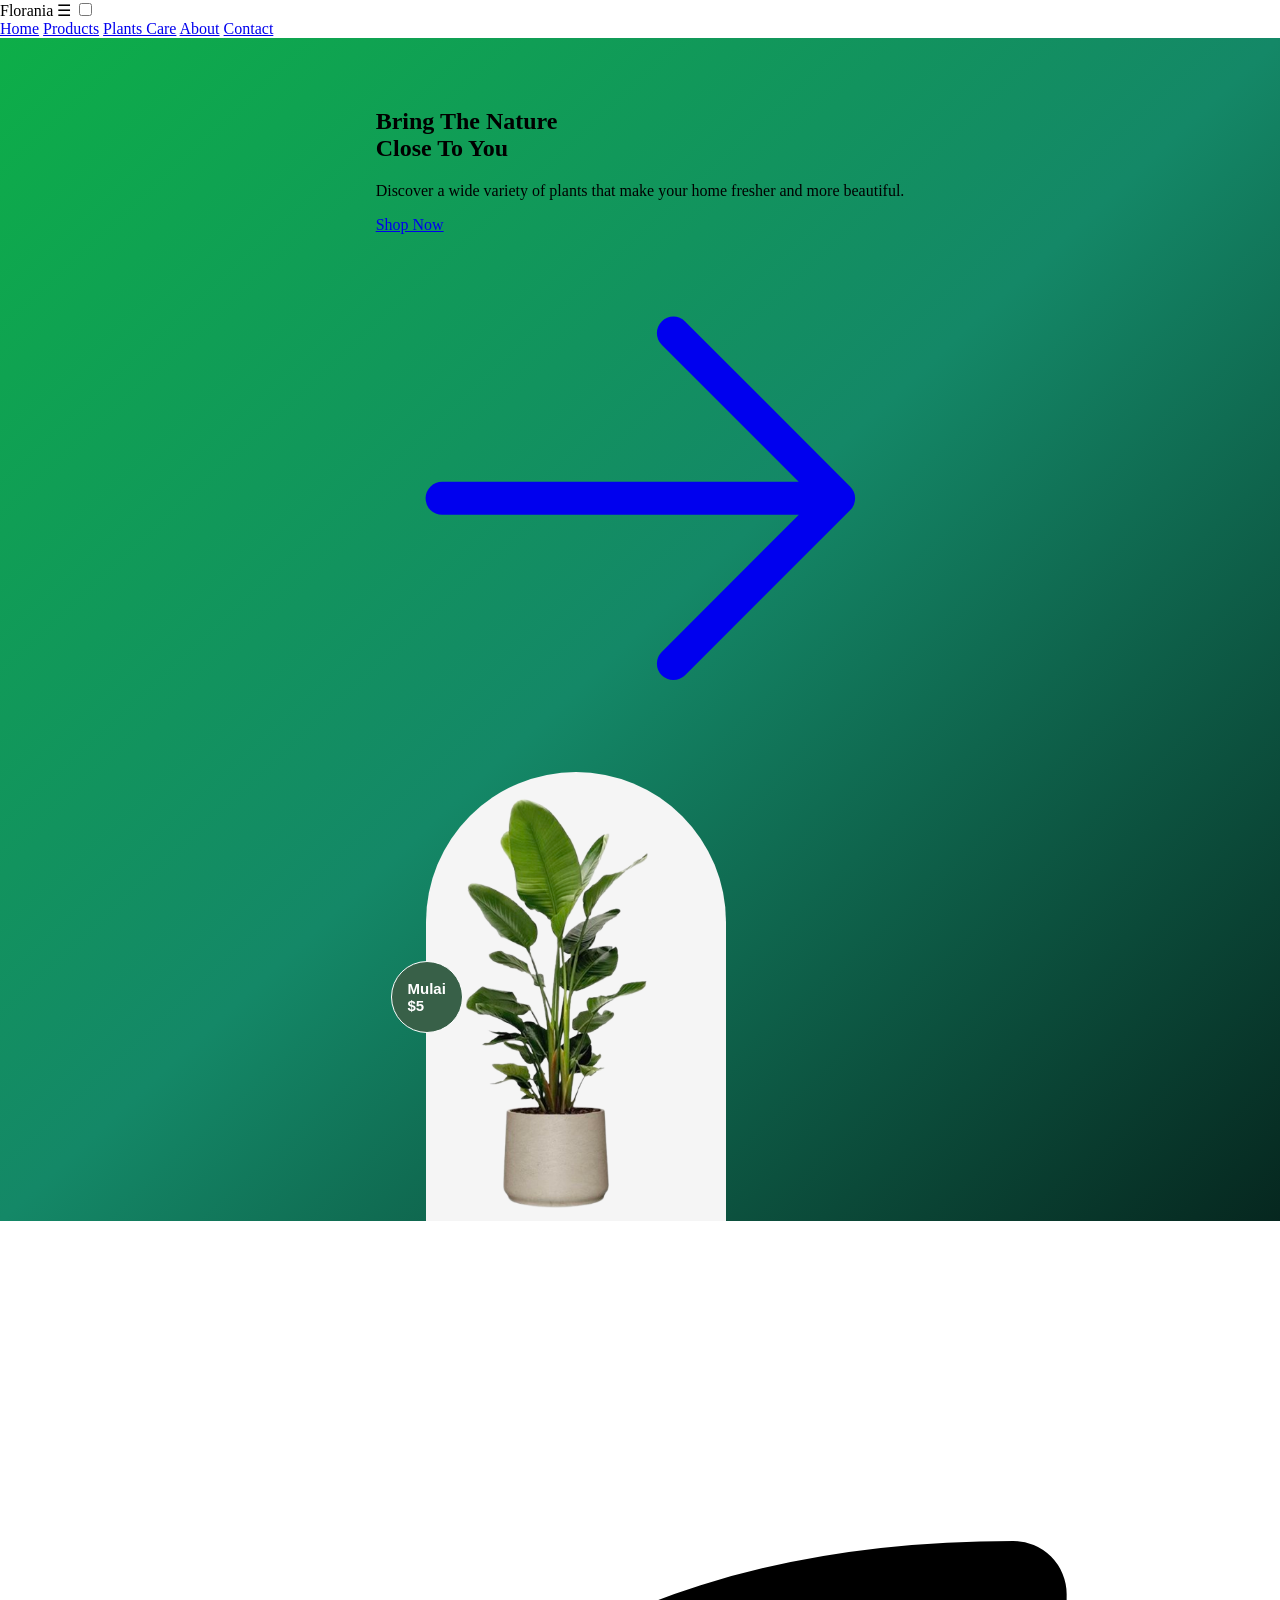
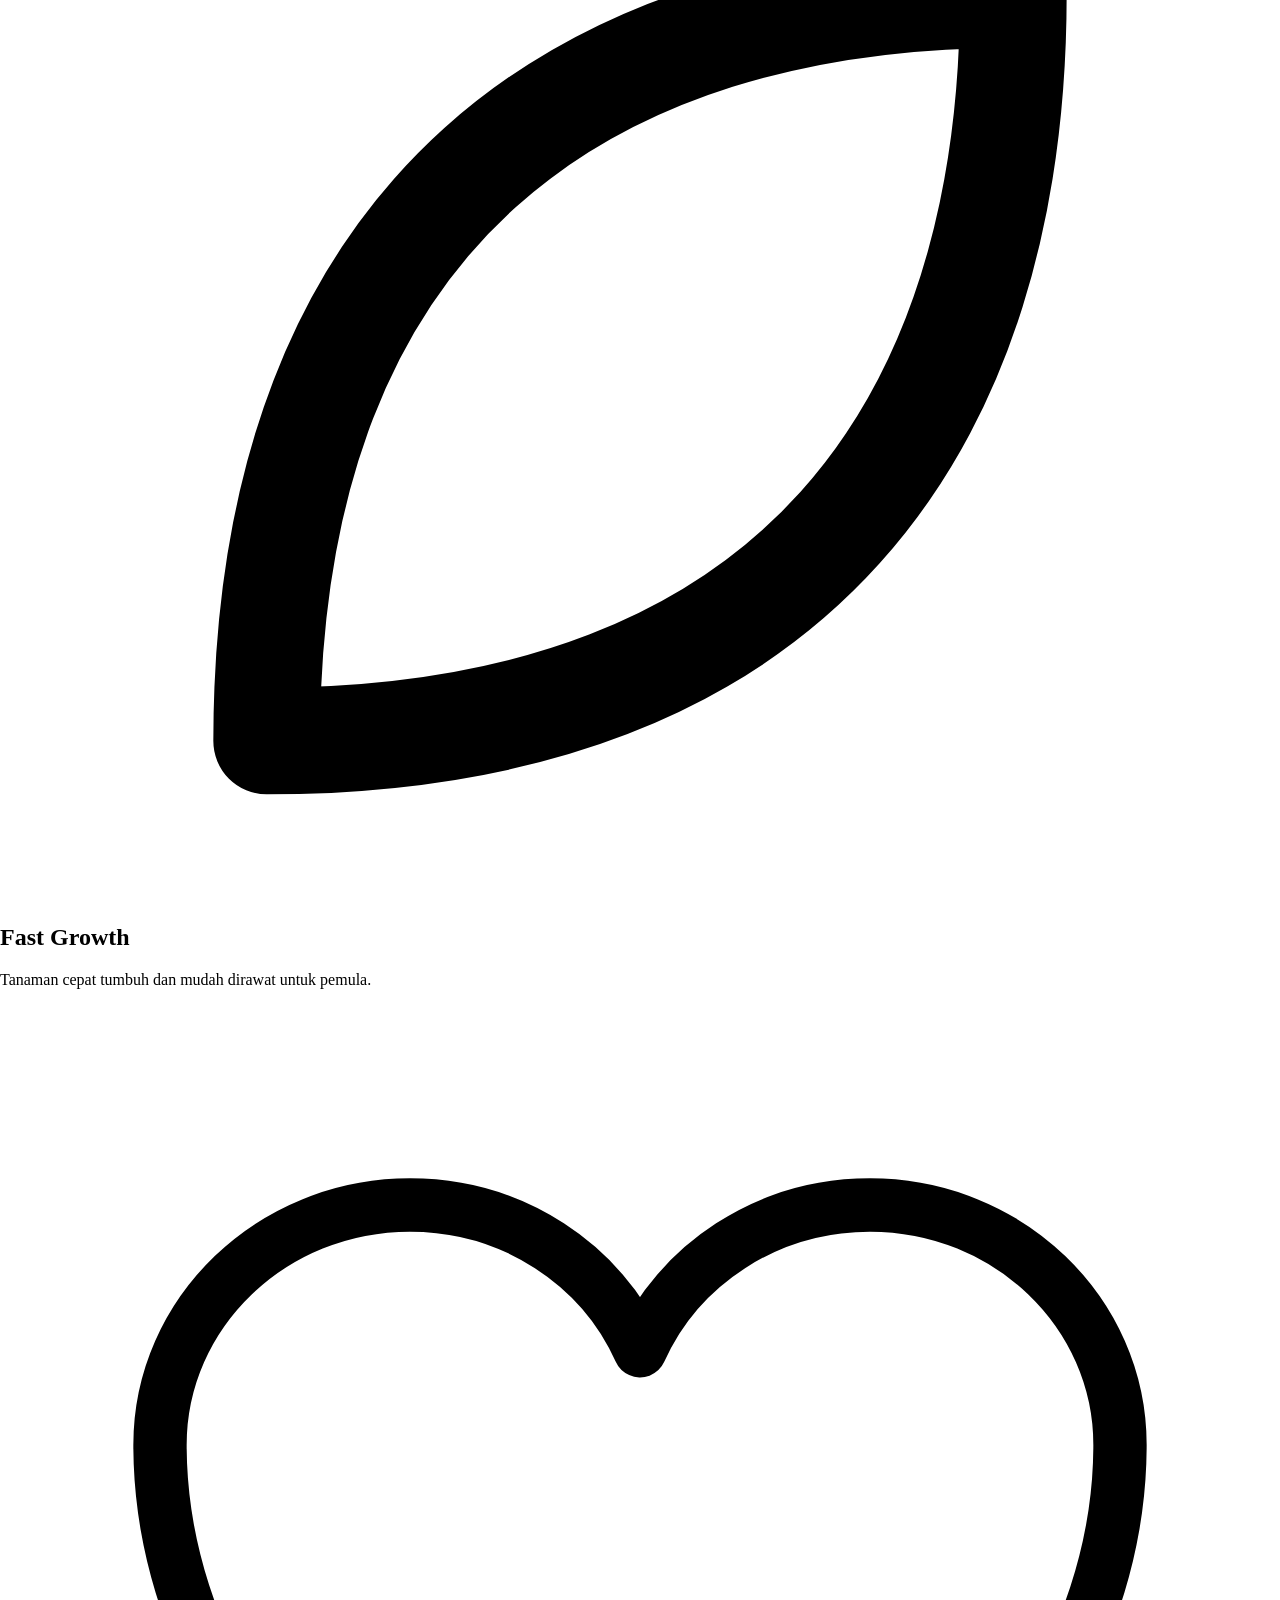
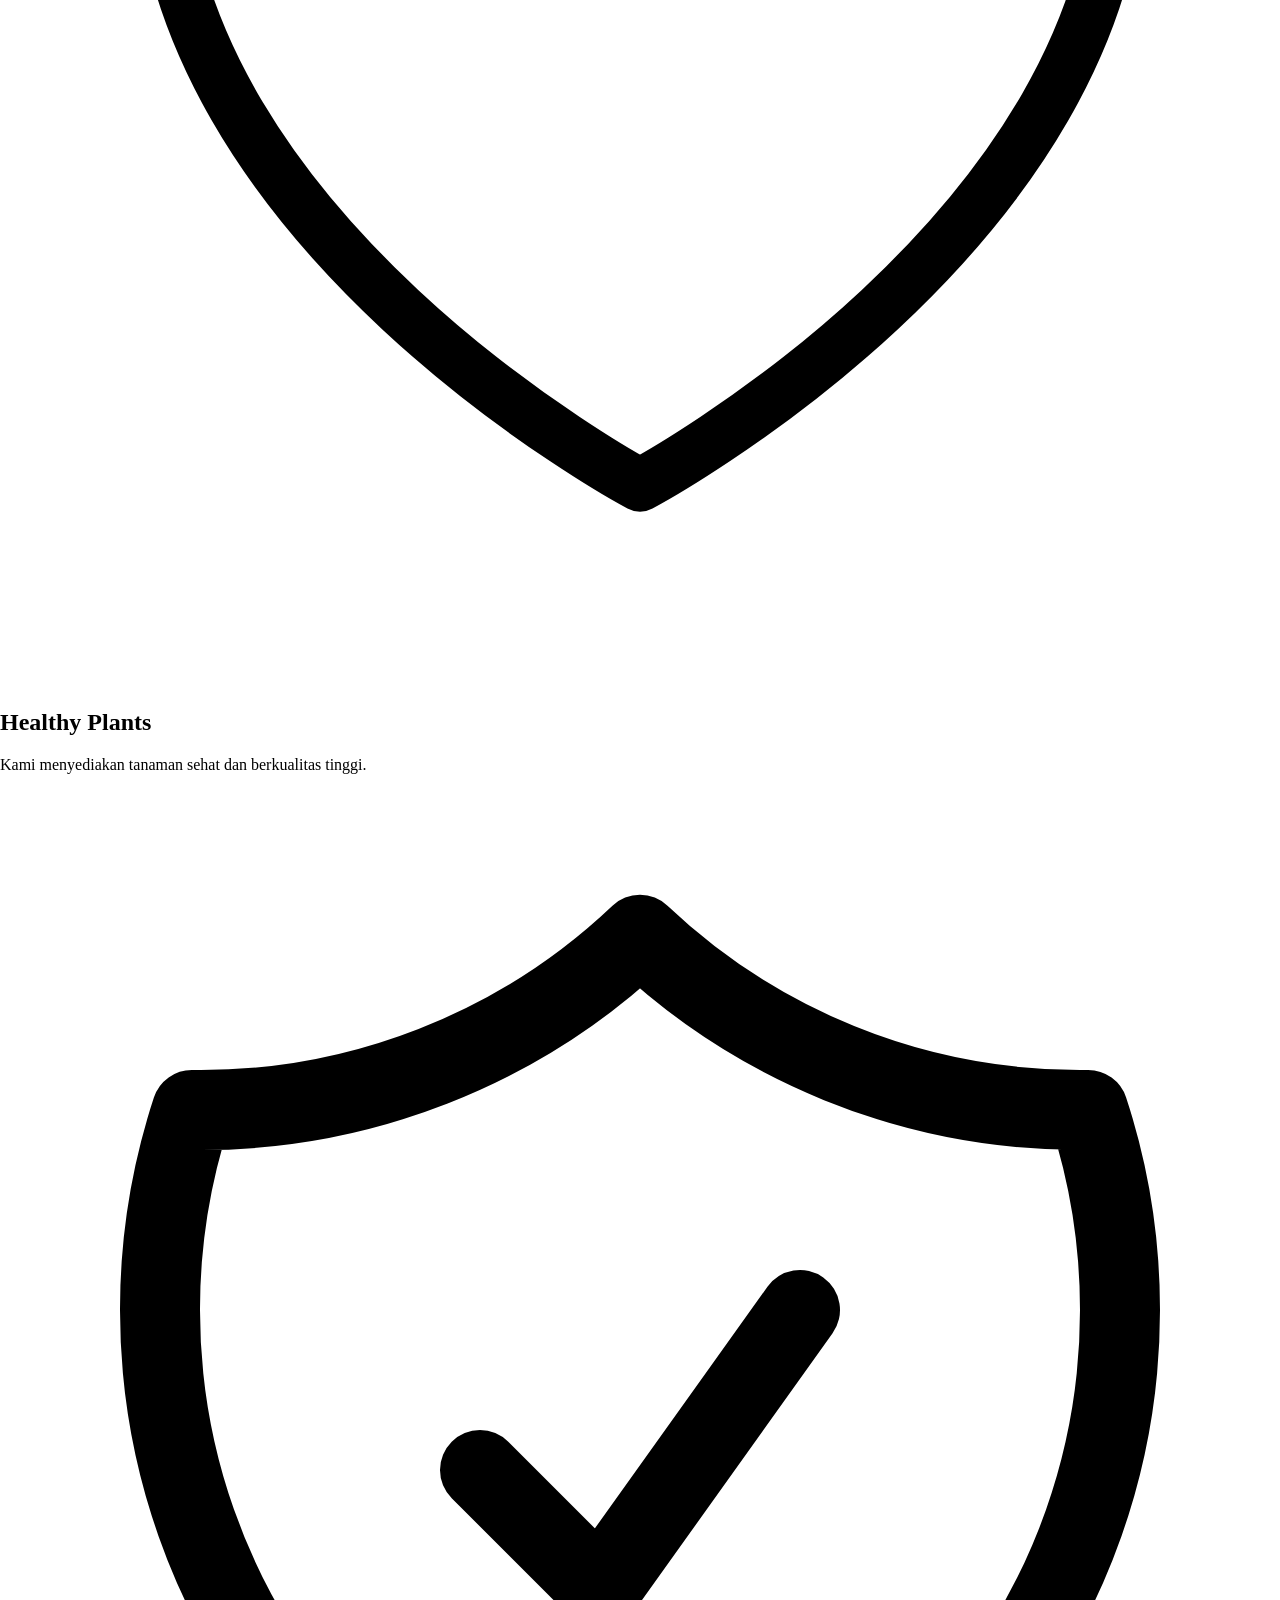
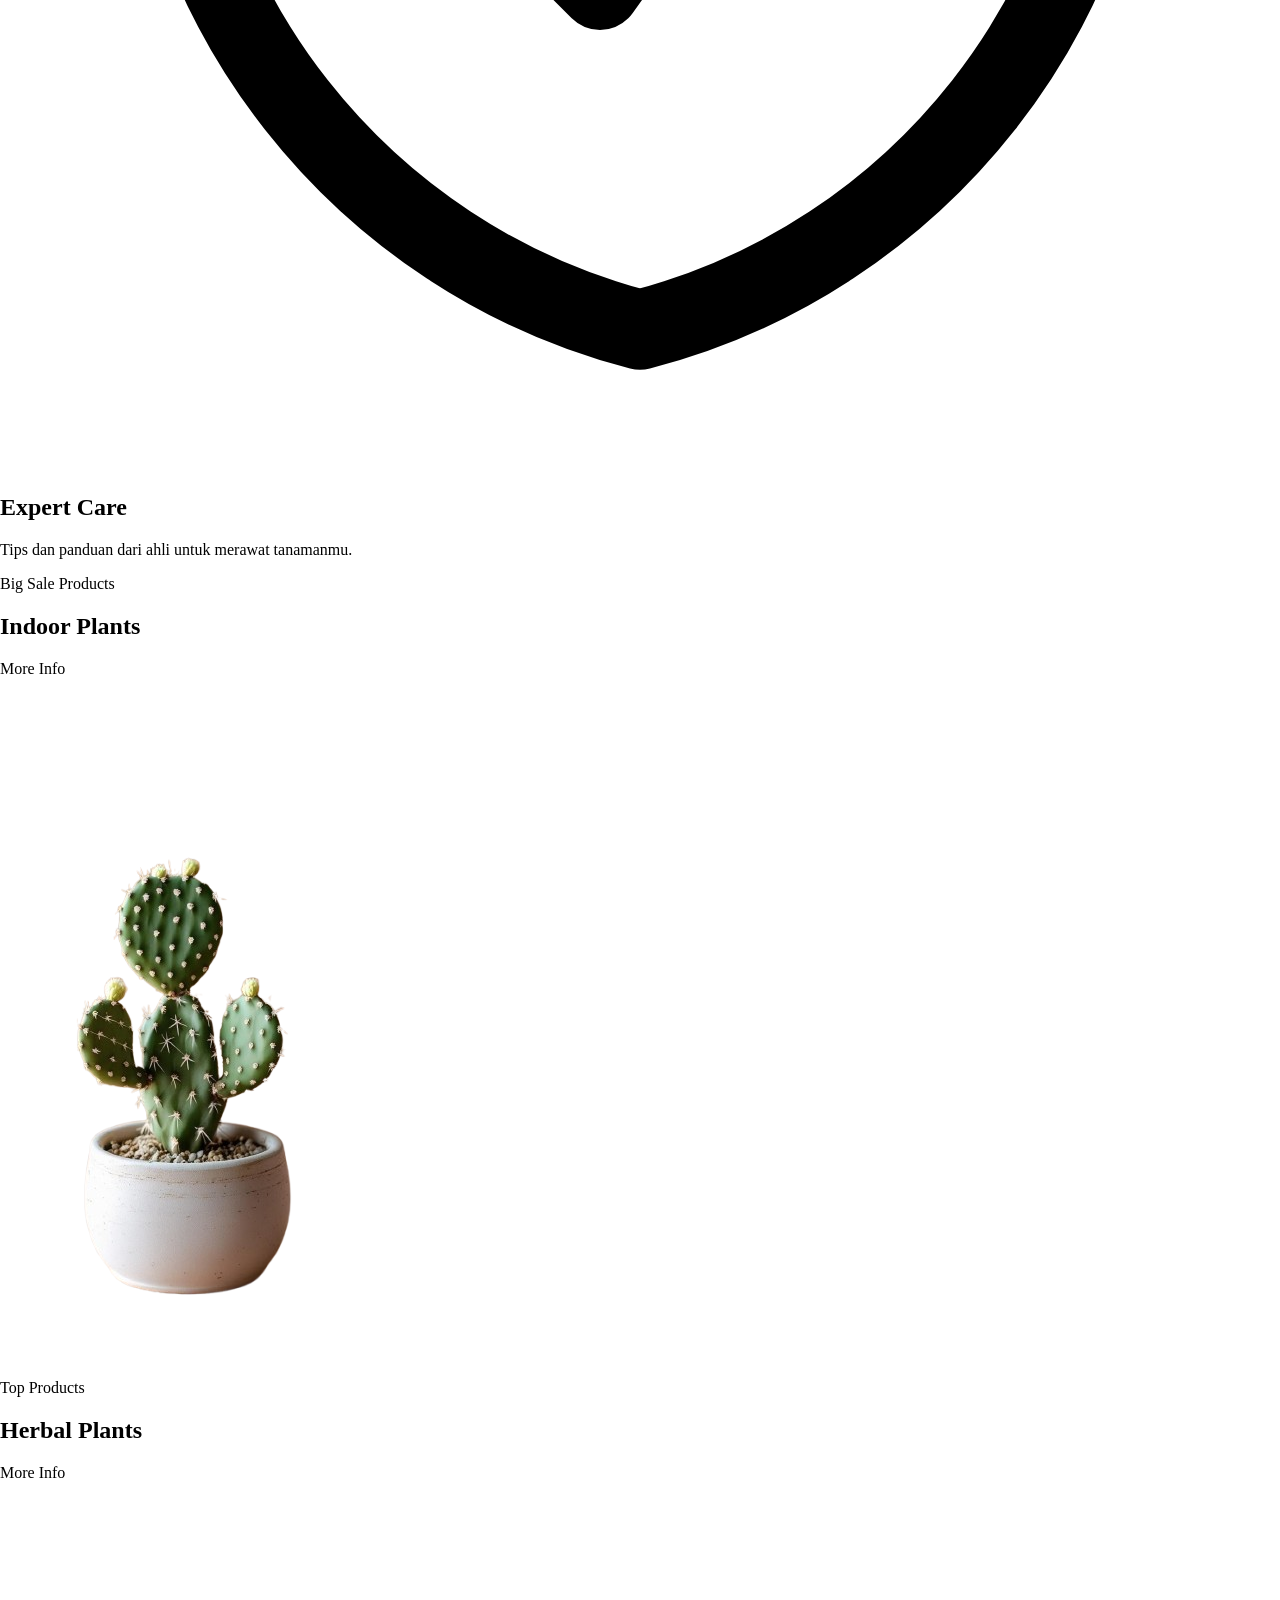
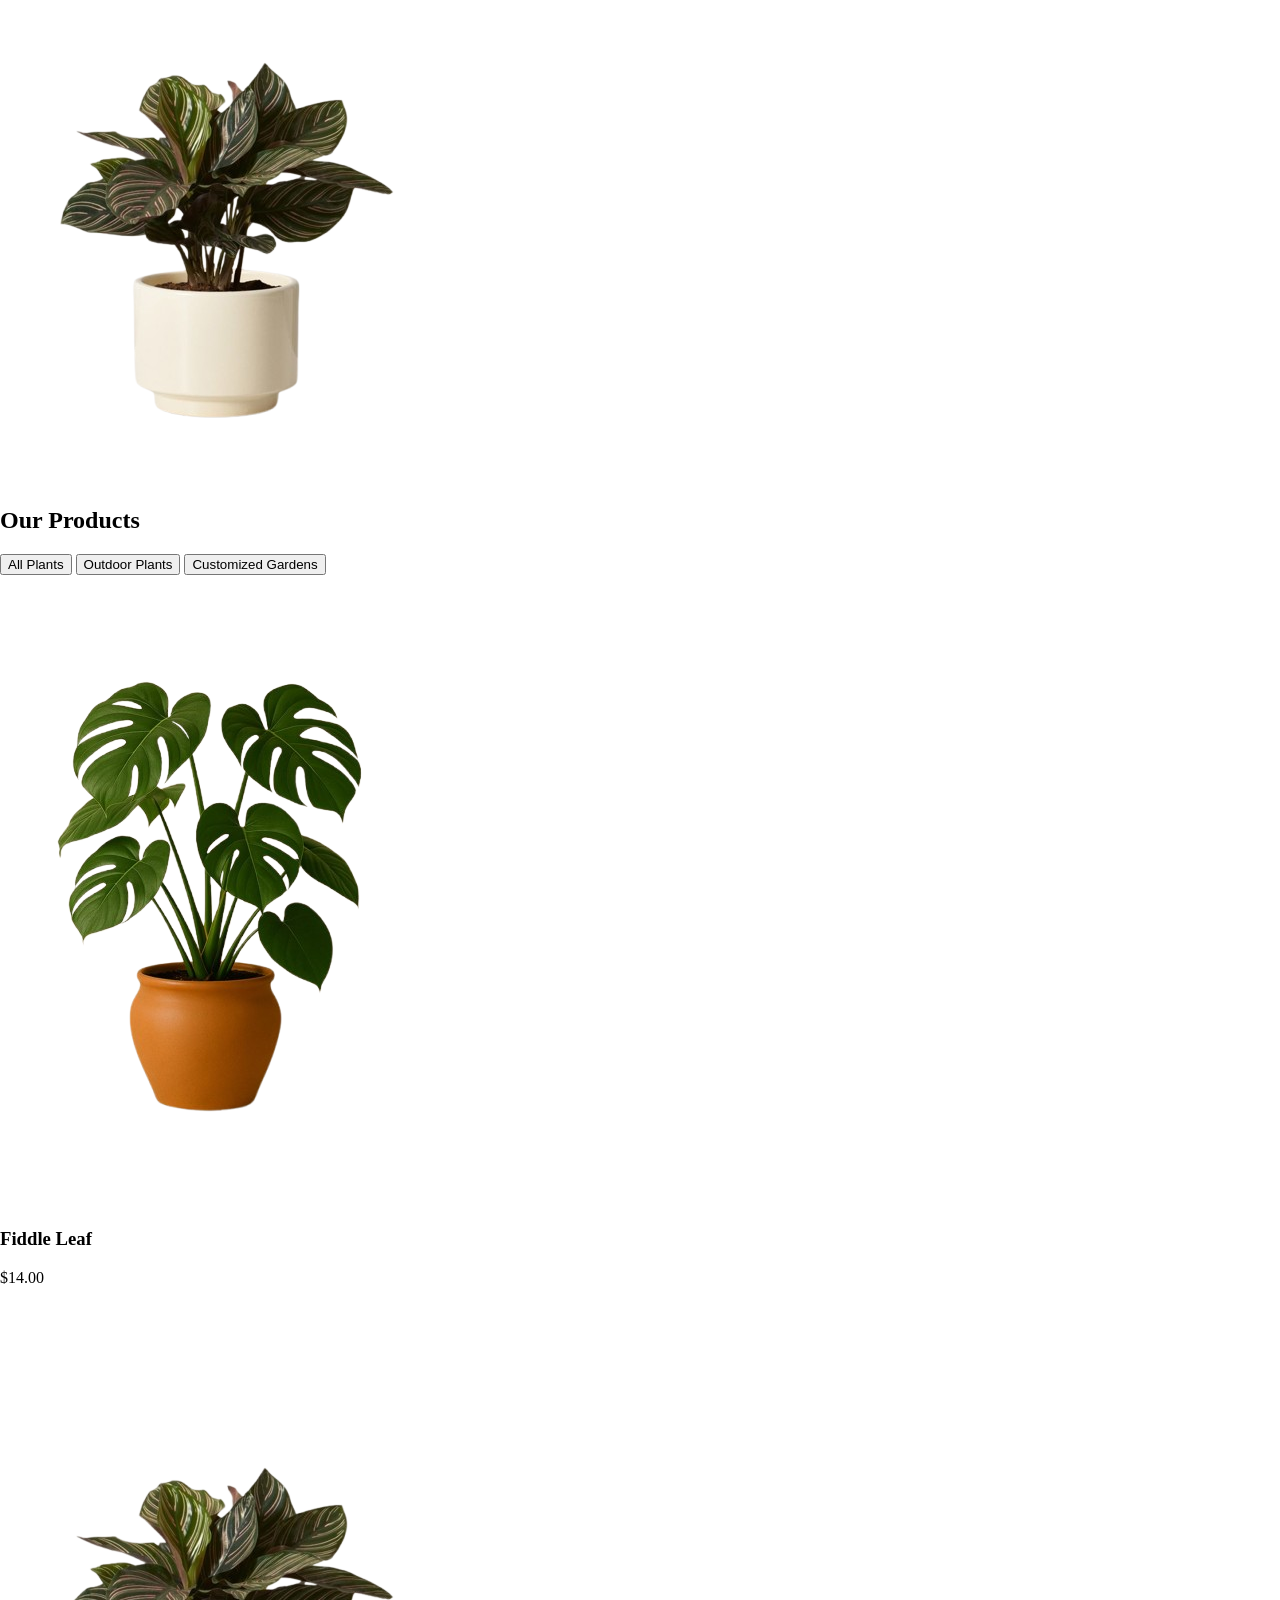
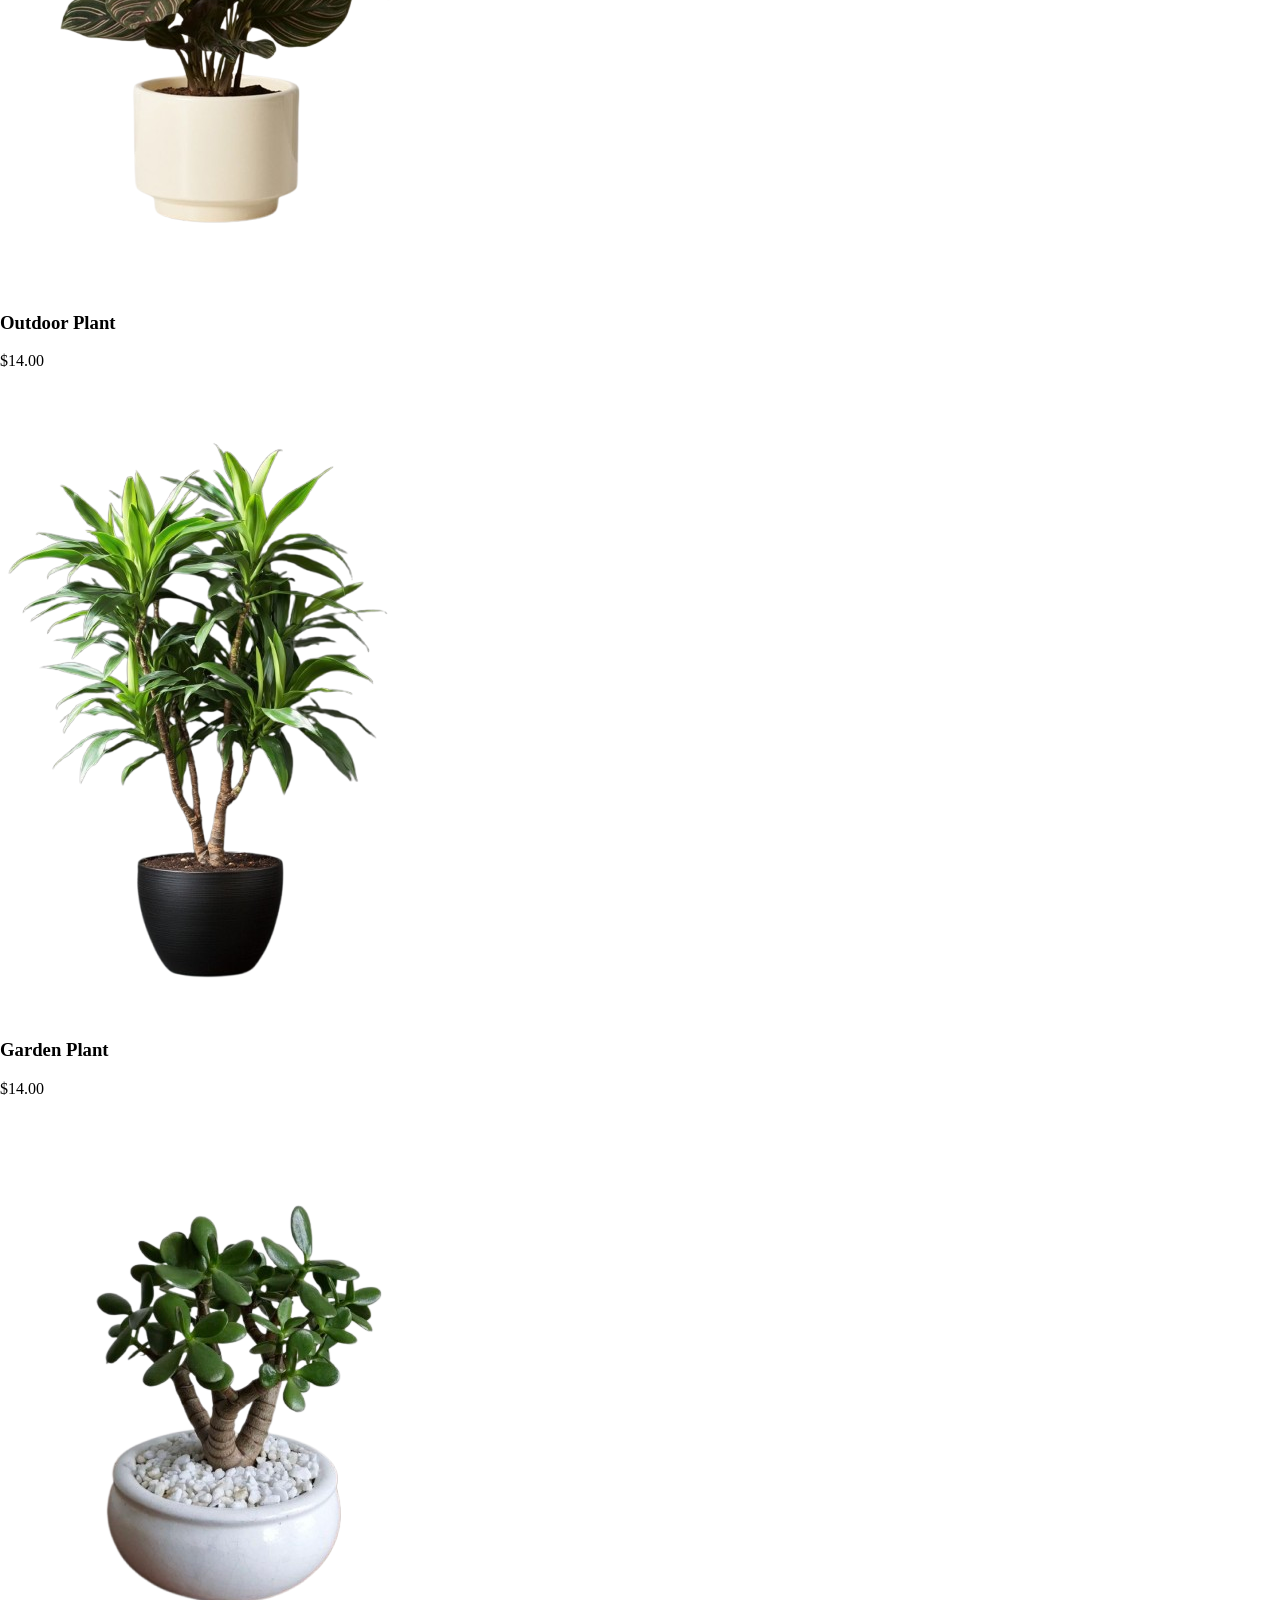
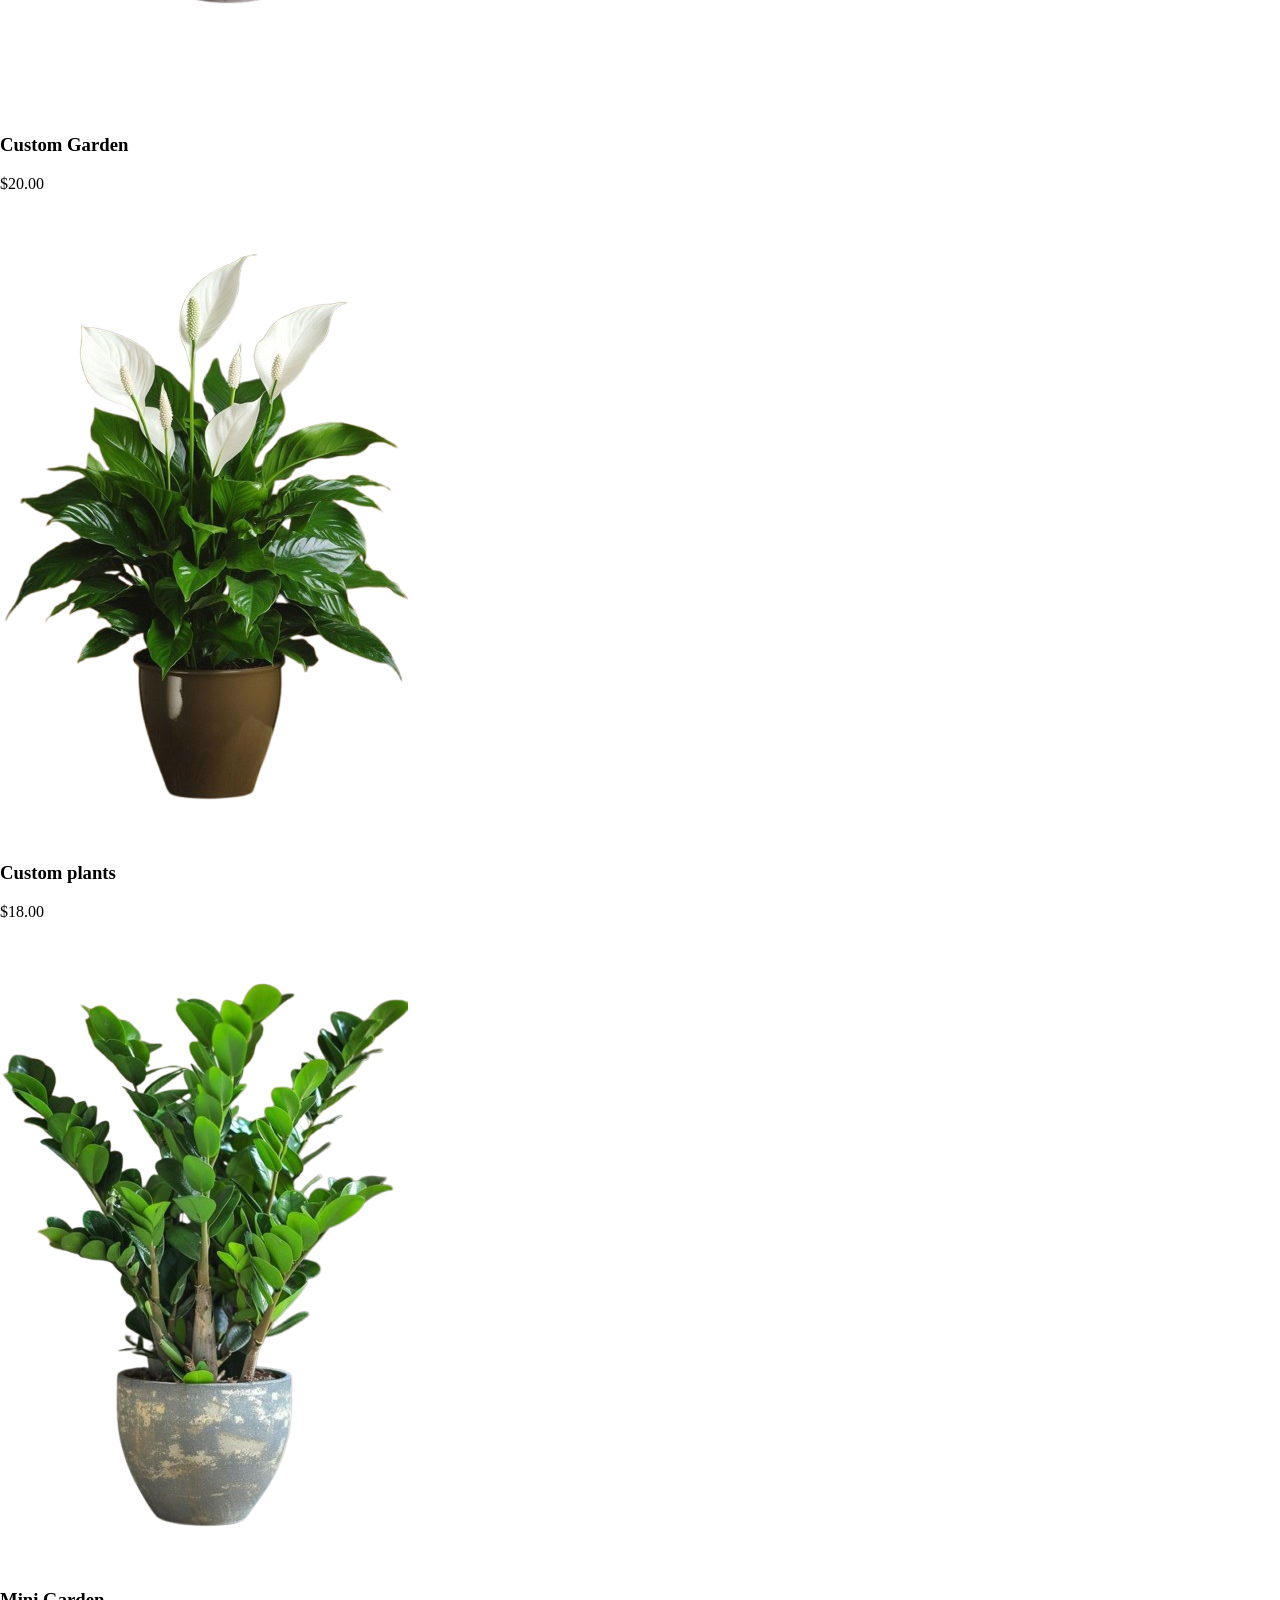
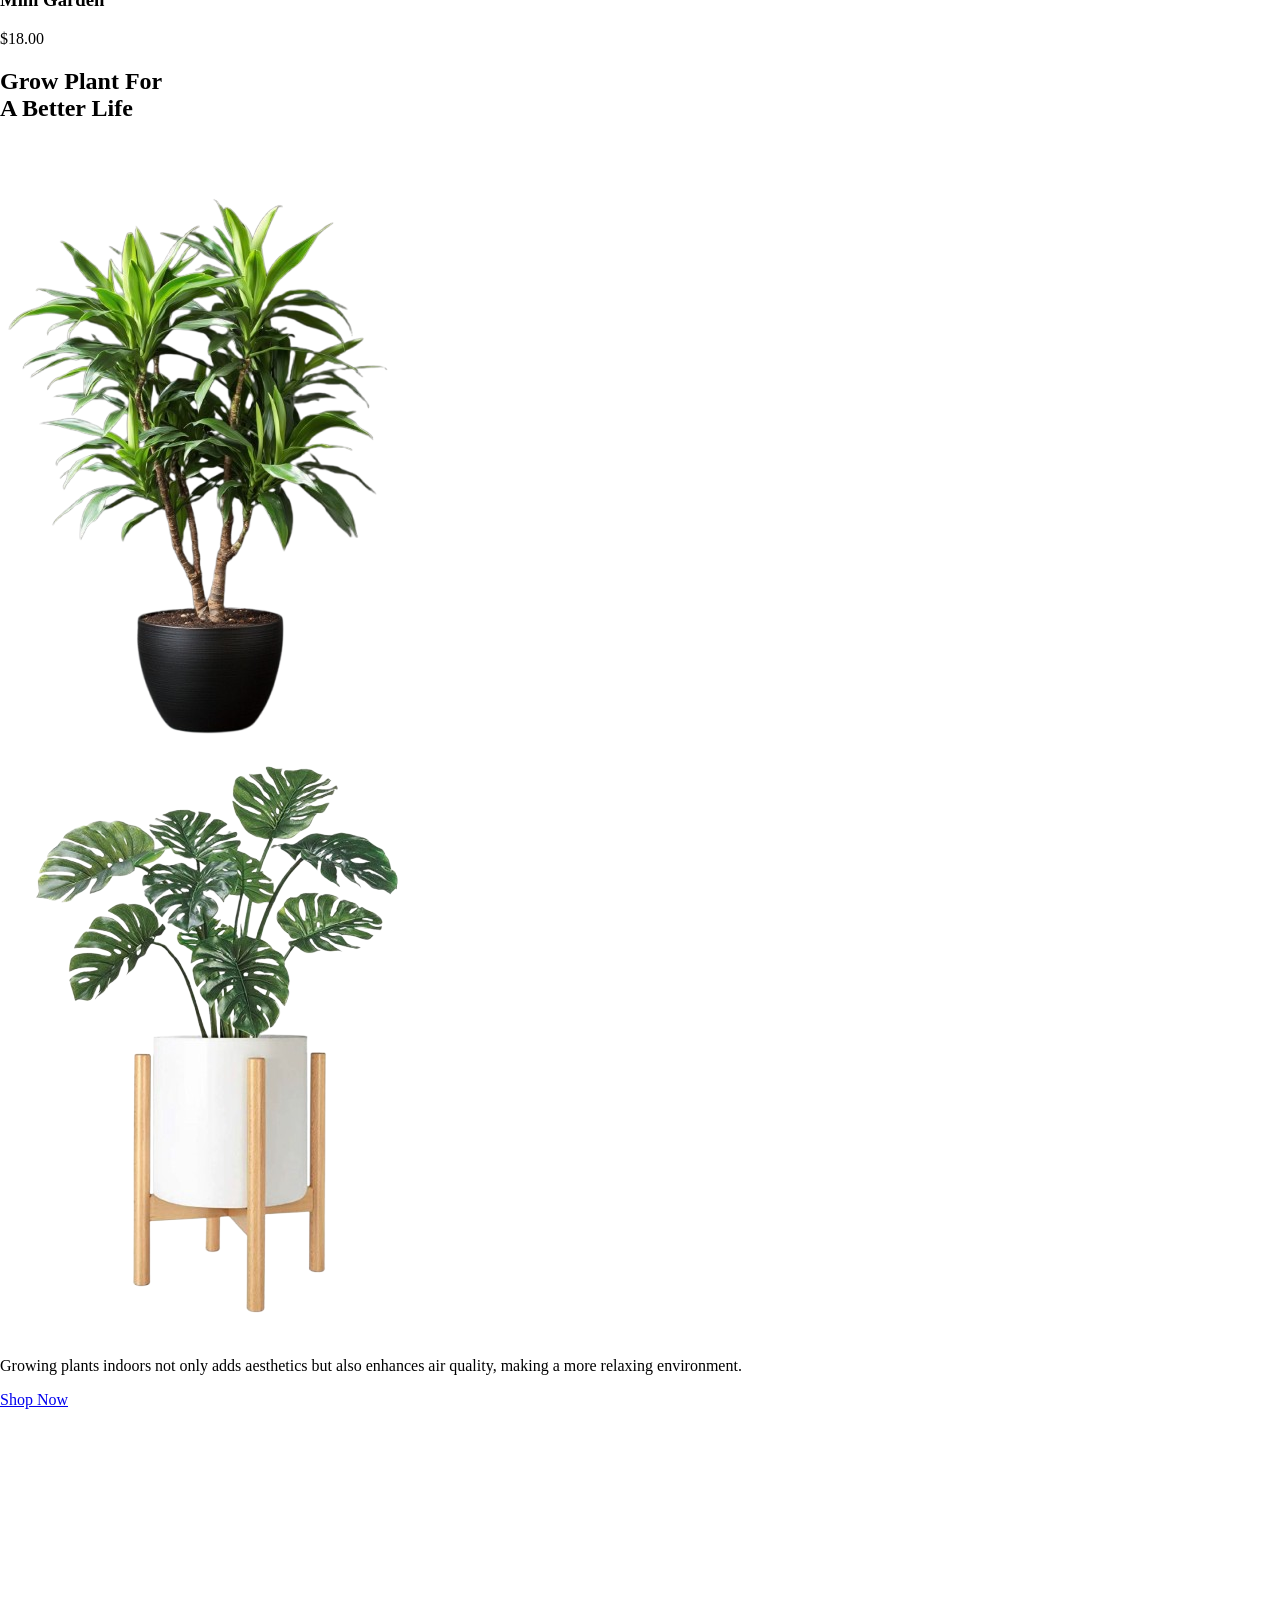
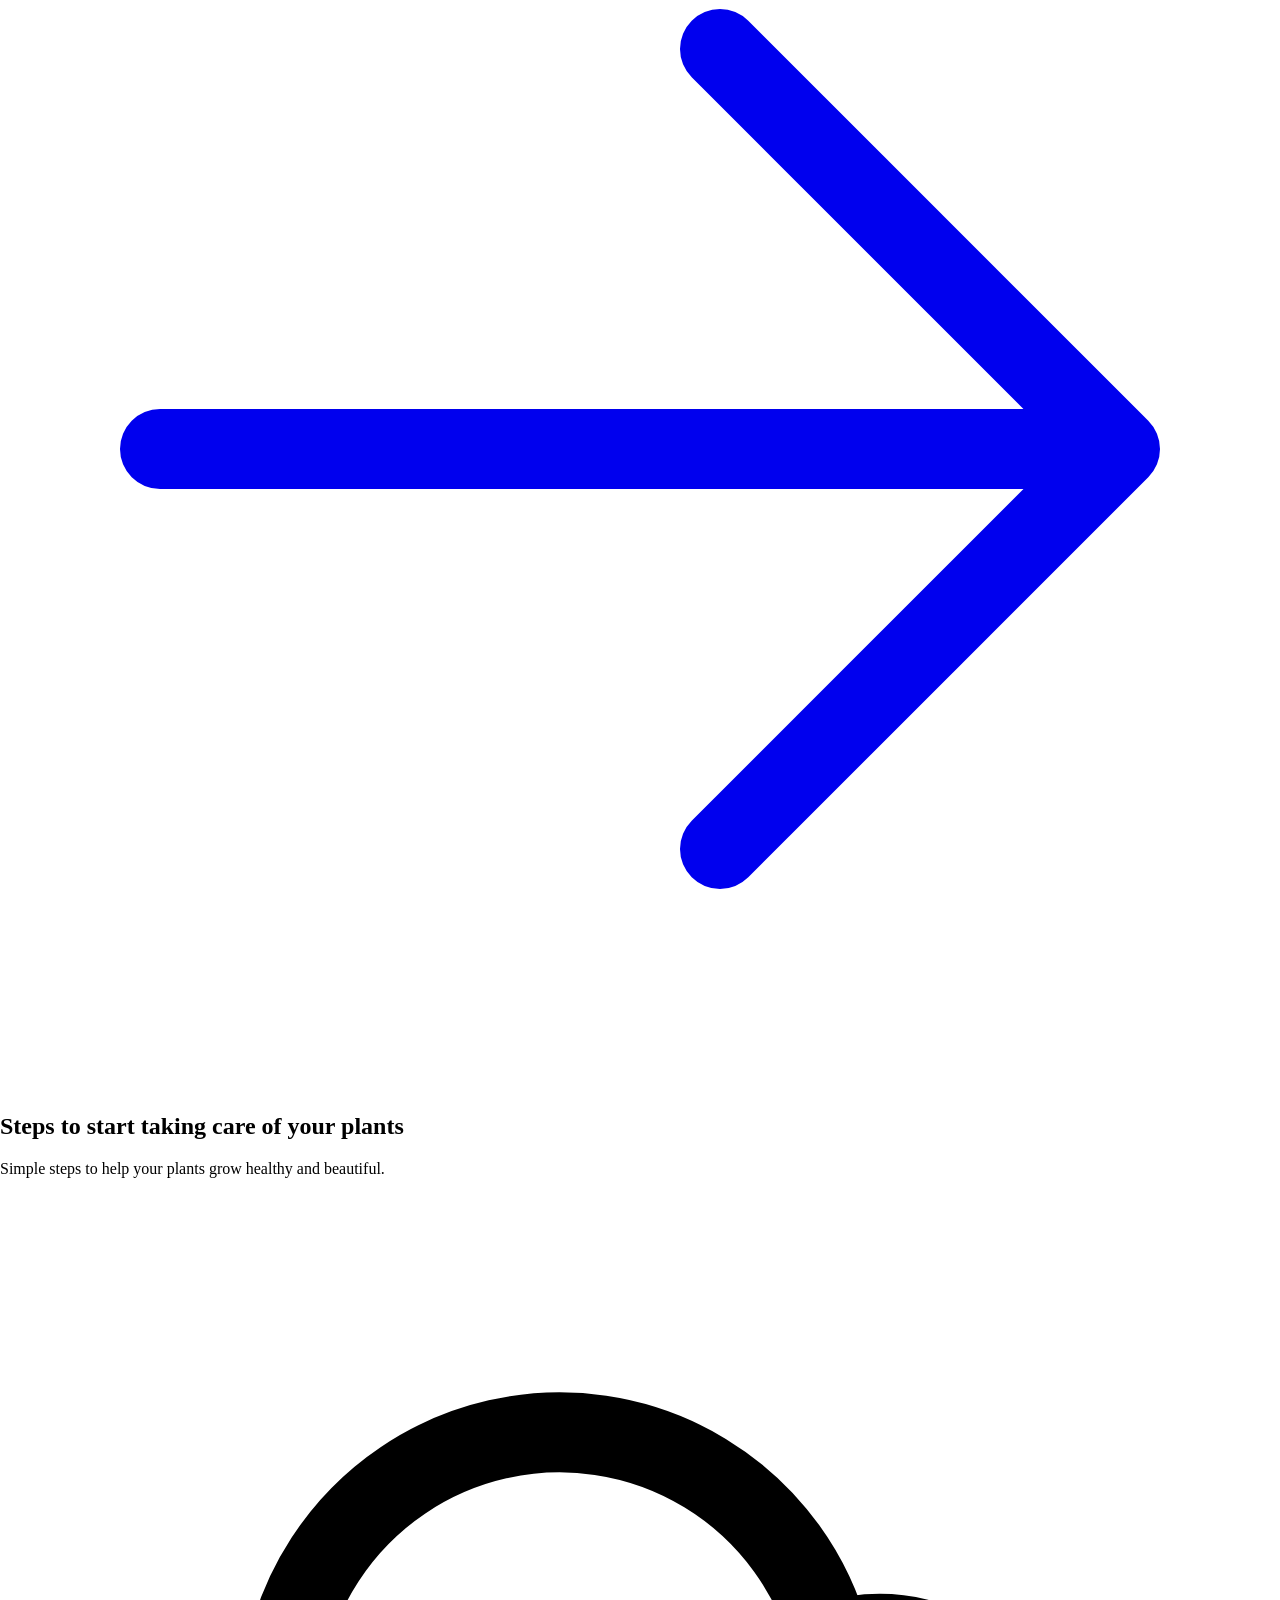
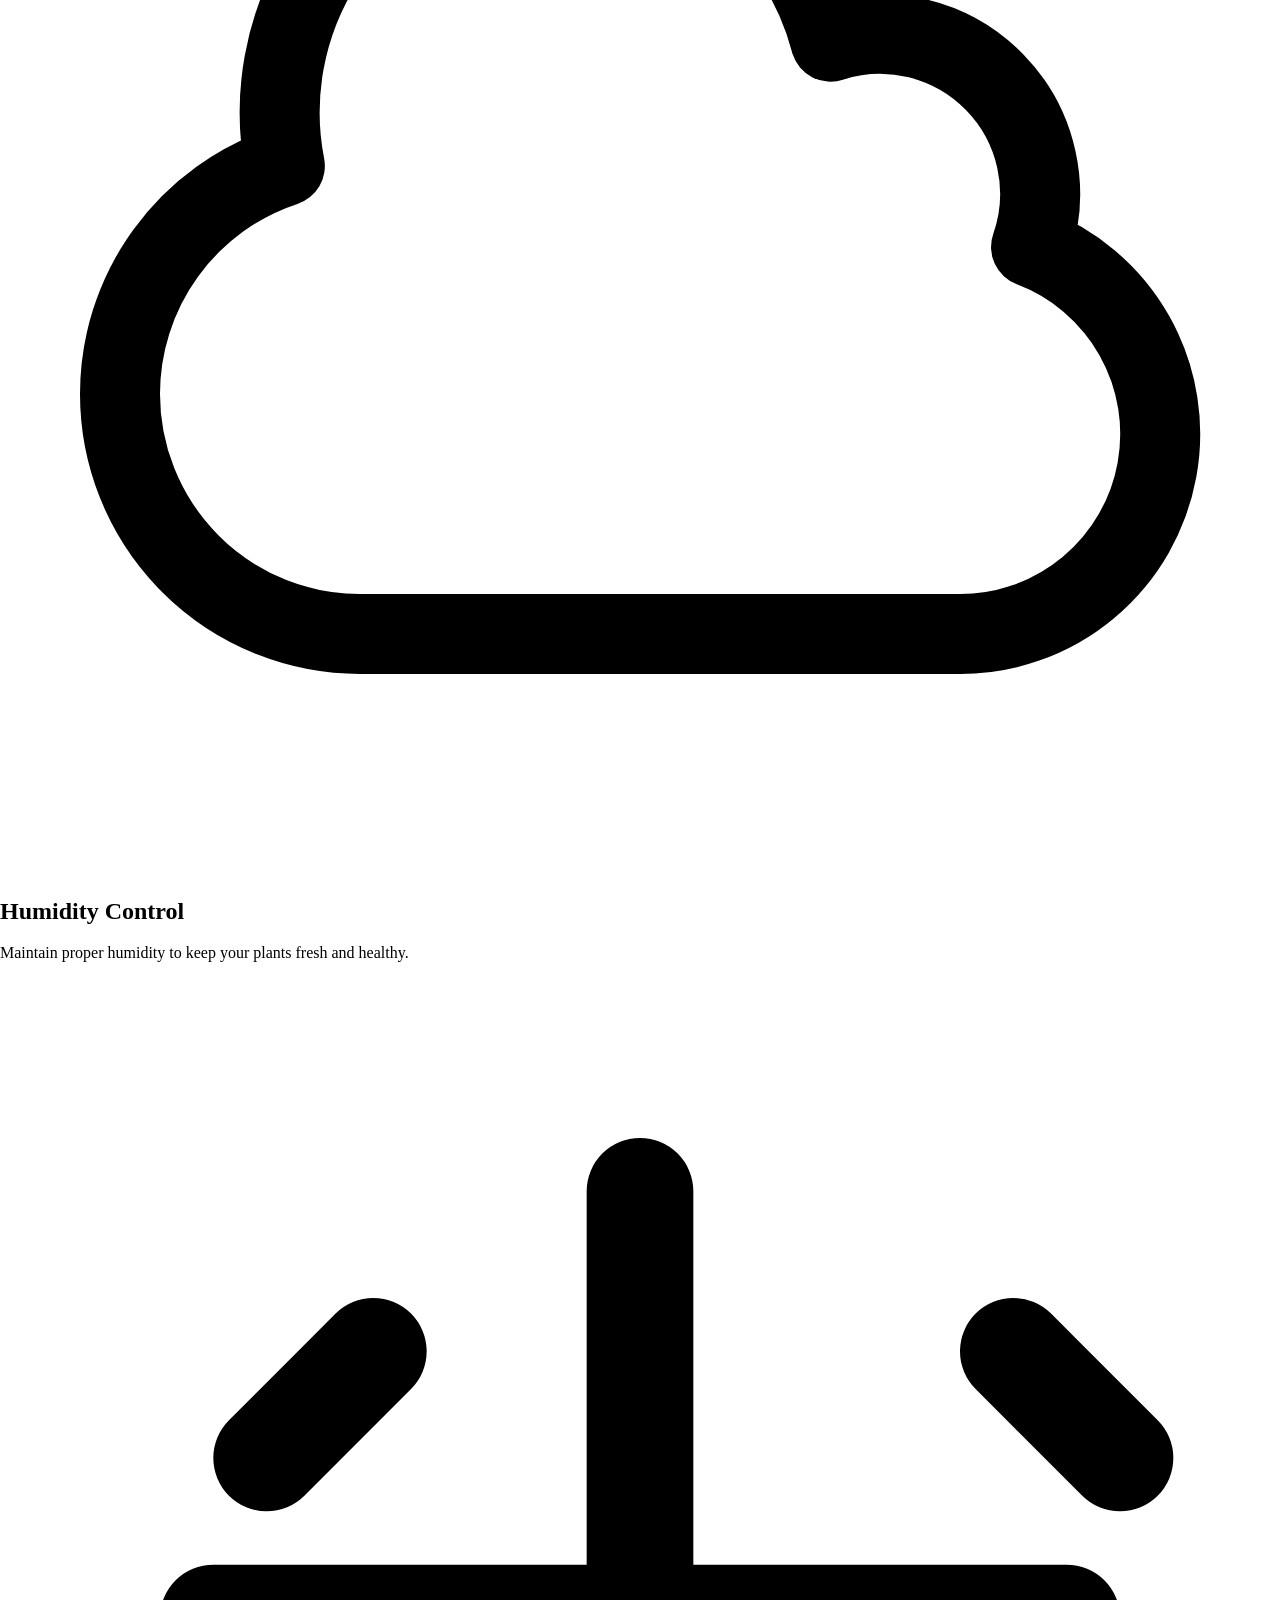
==== commit 862a5dda: "Update index.html" ====
--- a/index.html
+++ b/index.html
@@ -18,7 +18,7 @@
         <div class="container mx-auto flex flex-wrap p-5 items-center justify-between">
             <a class="flex title-font font-medium items-center text-white gap-2">
                 <i class="fa-solid fa-seedling text-green-300"></i>
-                <span class="text-xl">Tailblocks</span>
+                <span class="text-xl">Florania</span>
             </a>
             <label for="menu-toggle" class="md:hidden text-2xl cursor-pointer">
                 ☰
@@ -508,4 +508,4 @@
     <script src="script.js"></script>
 </body>
 
-</html>+</html>
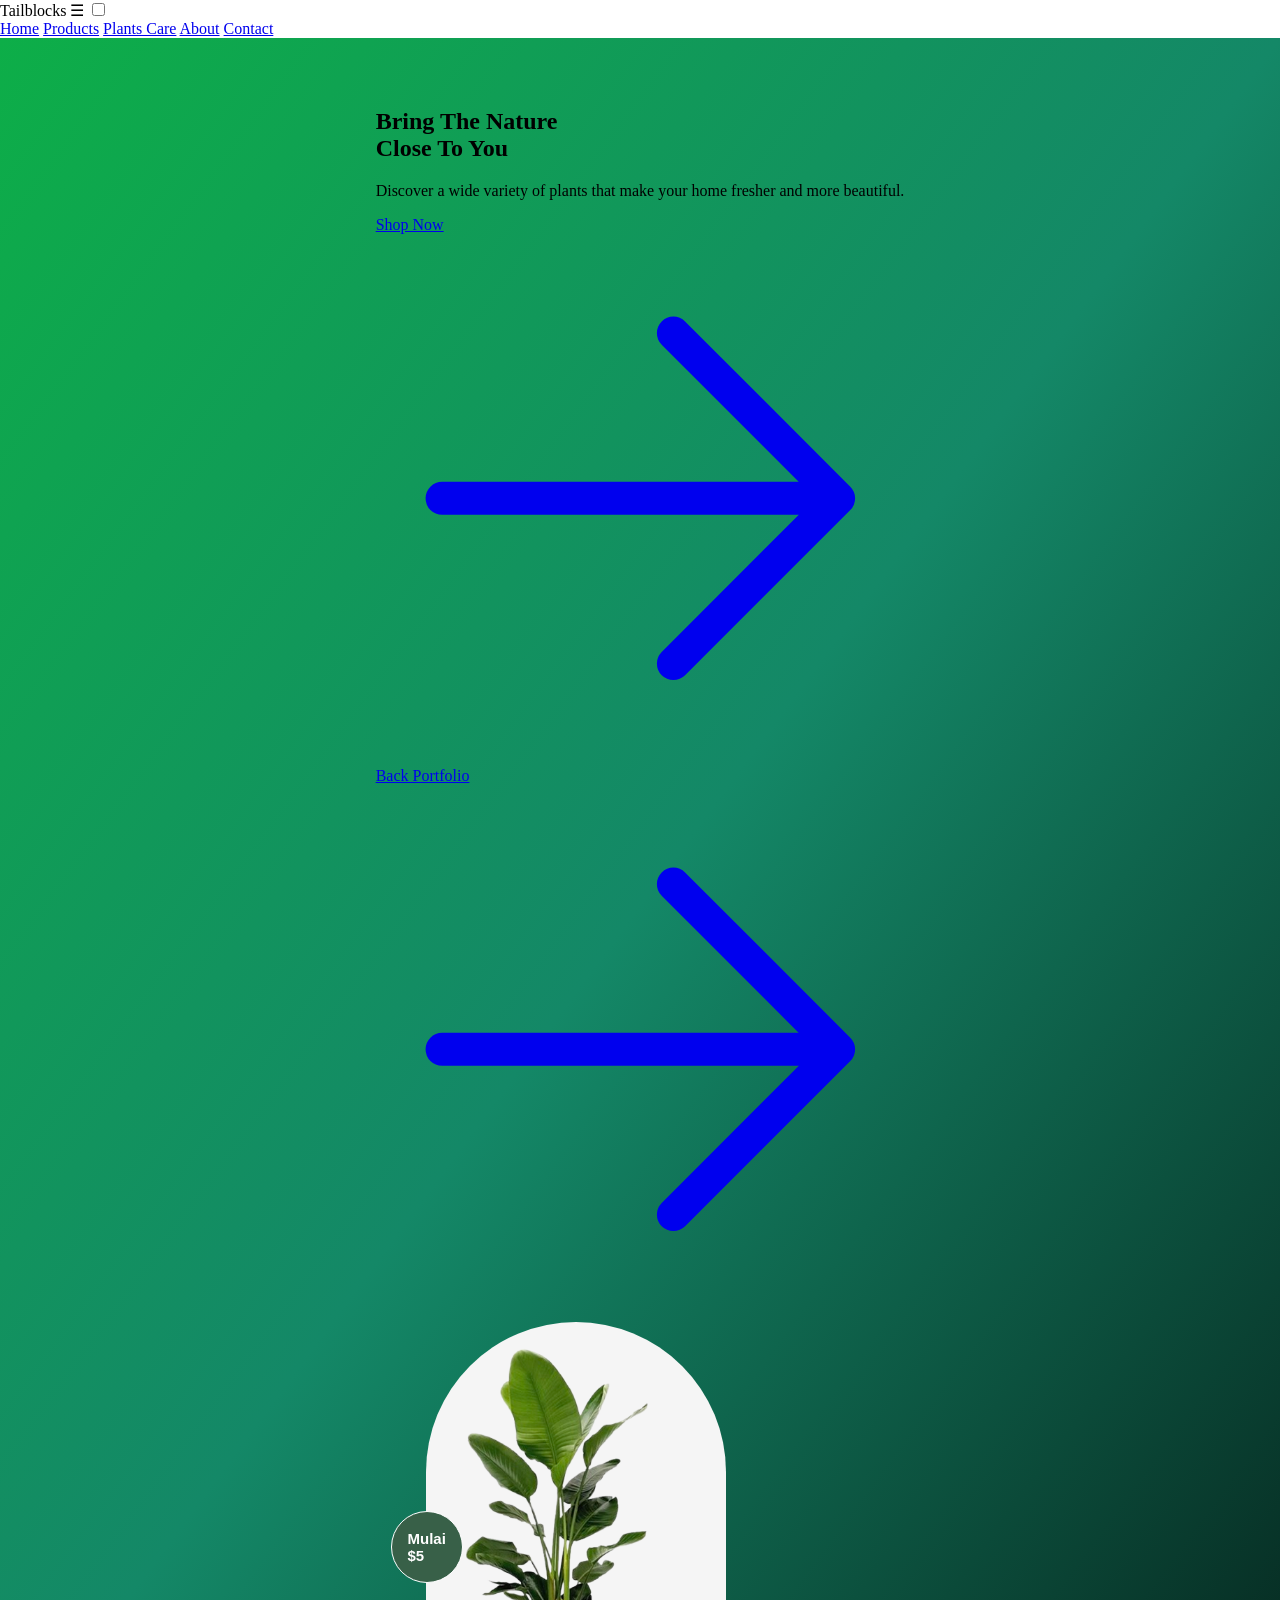
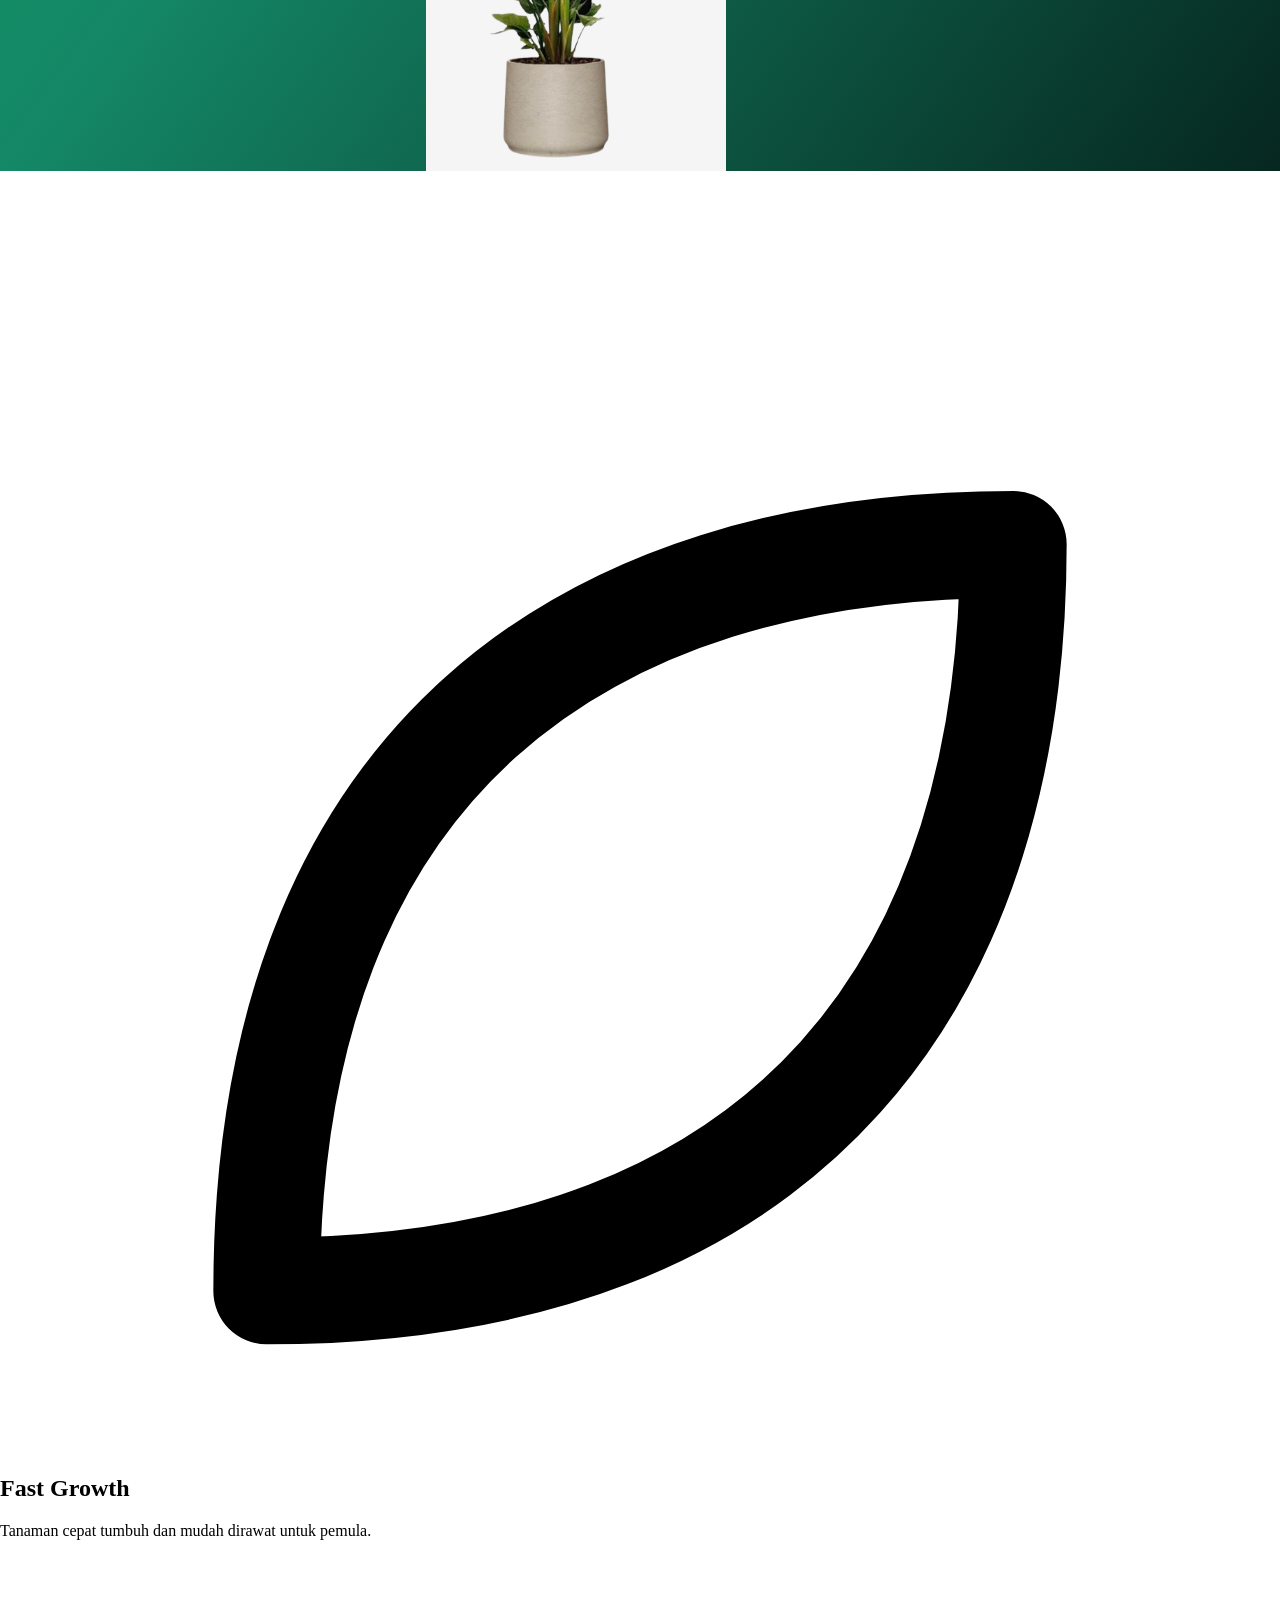
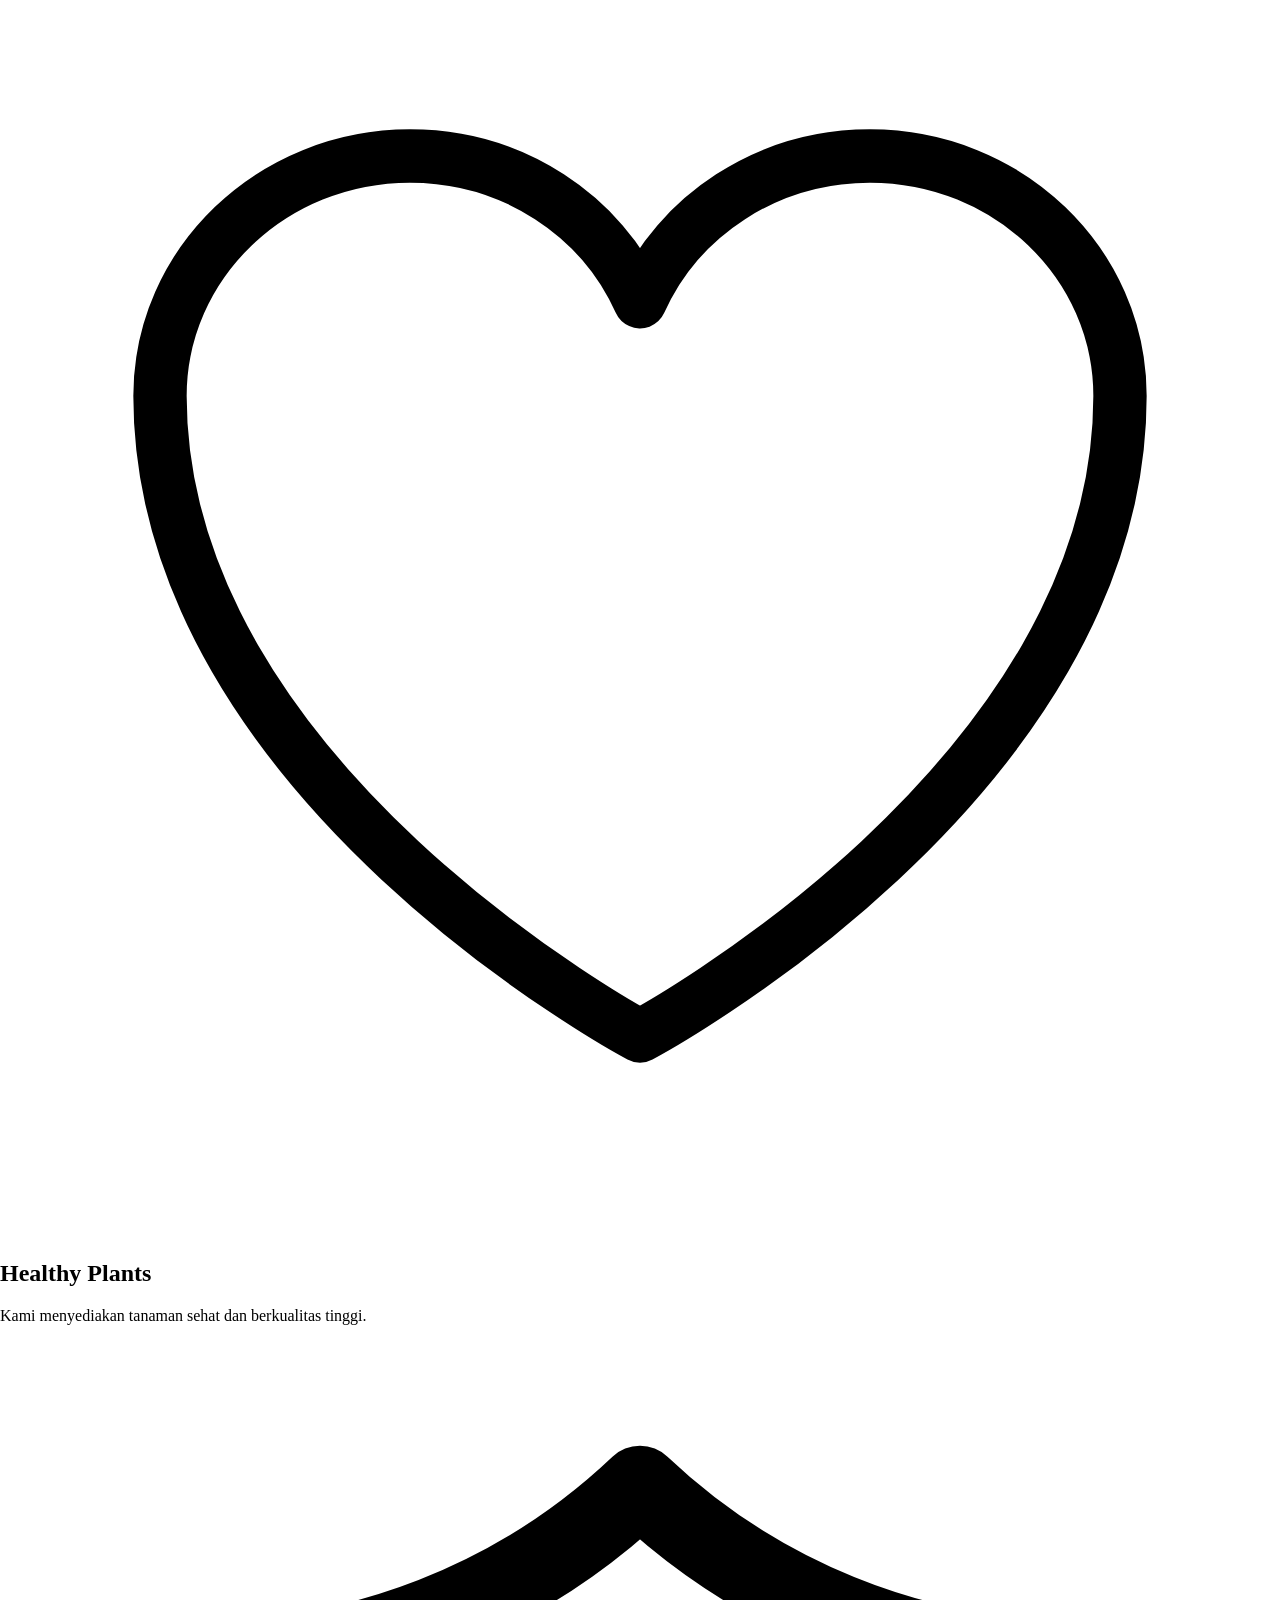
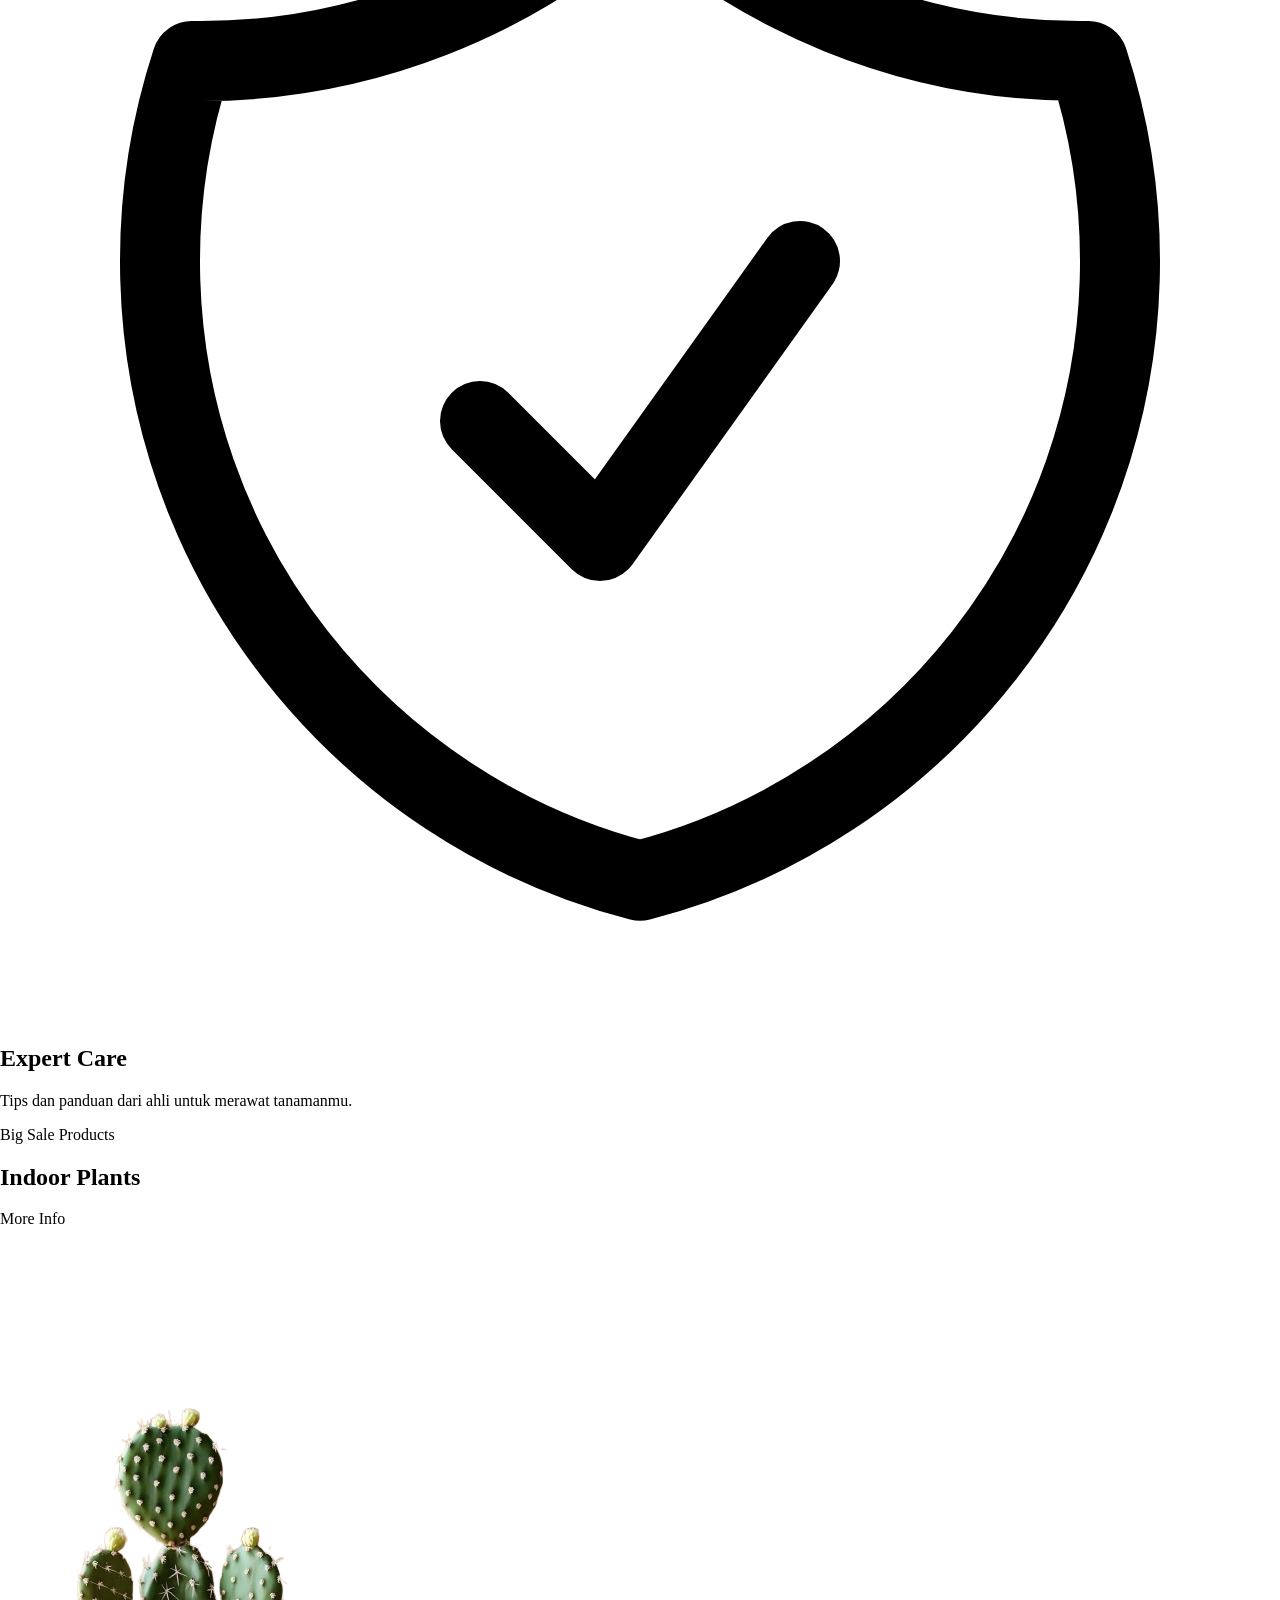
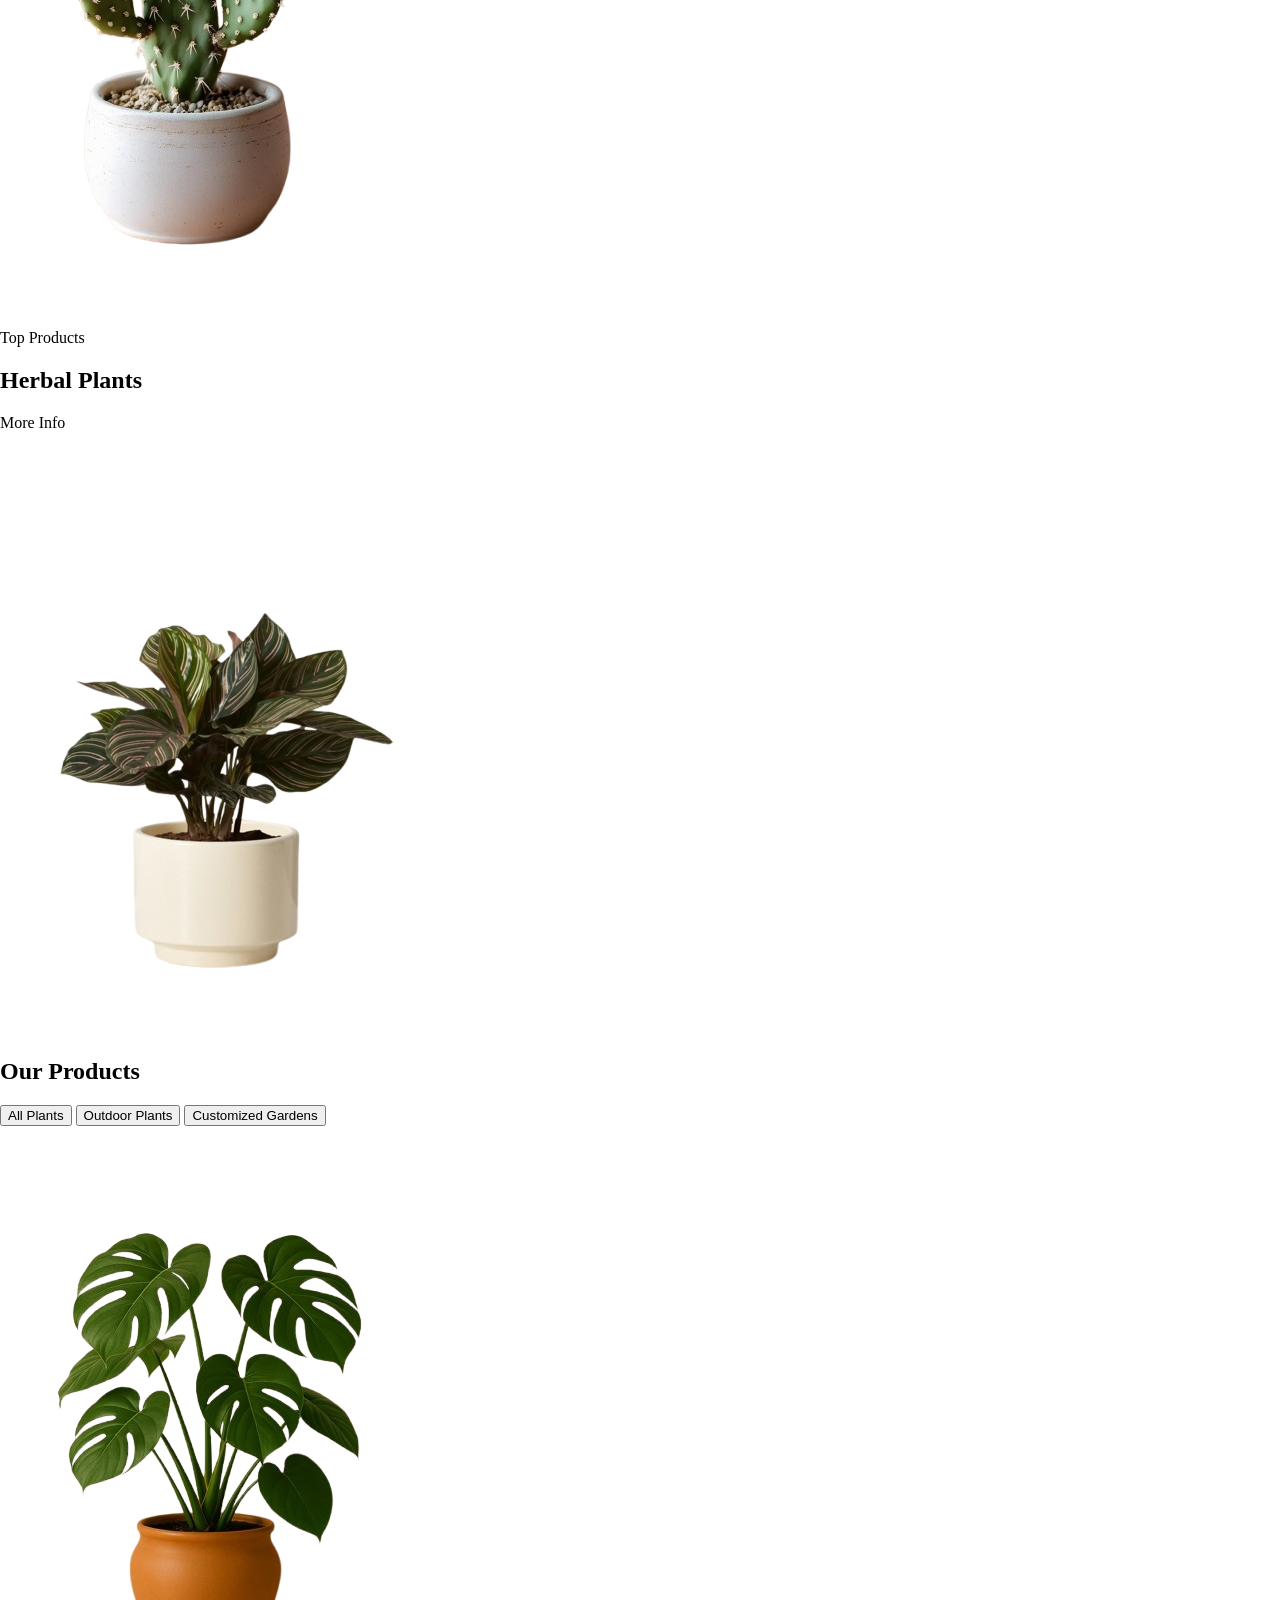
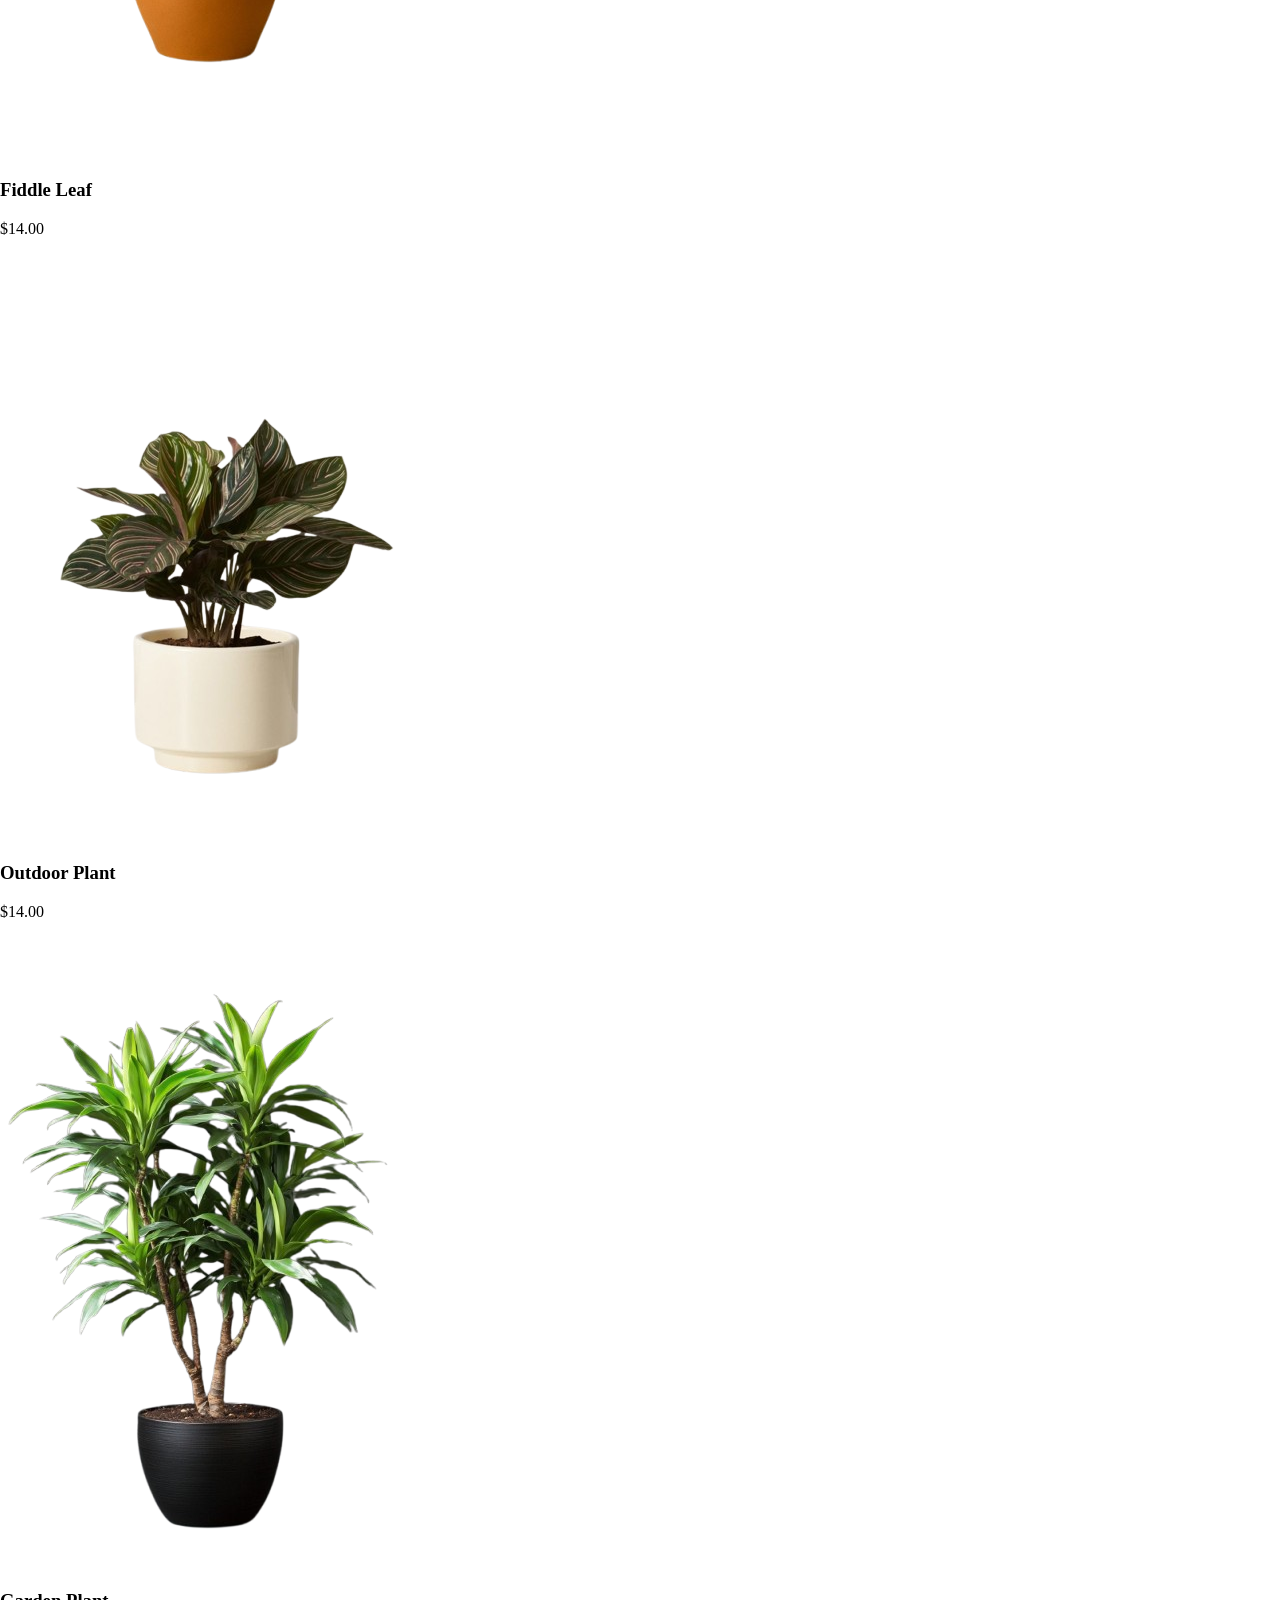
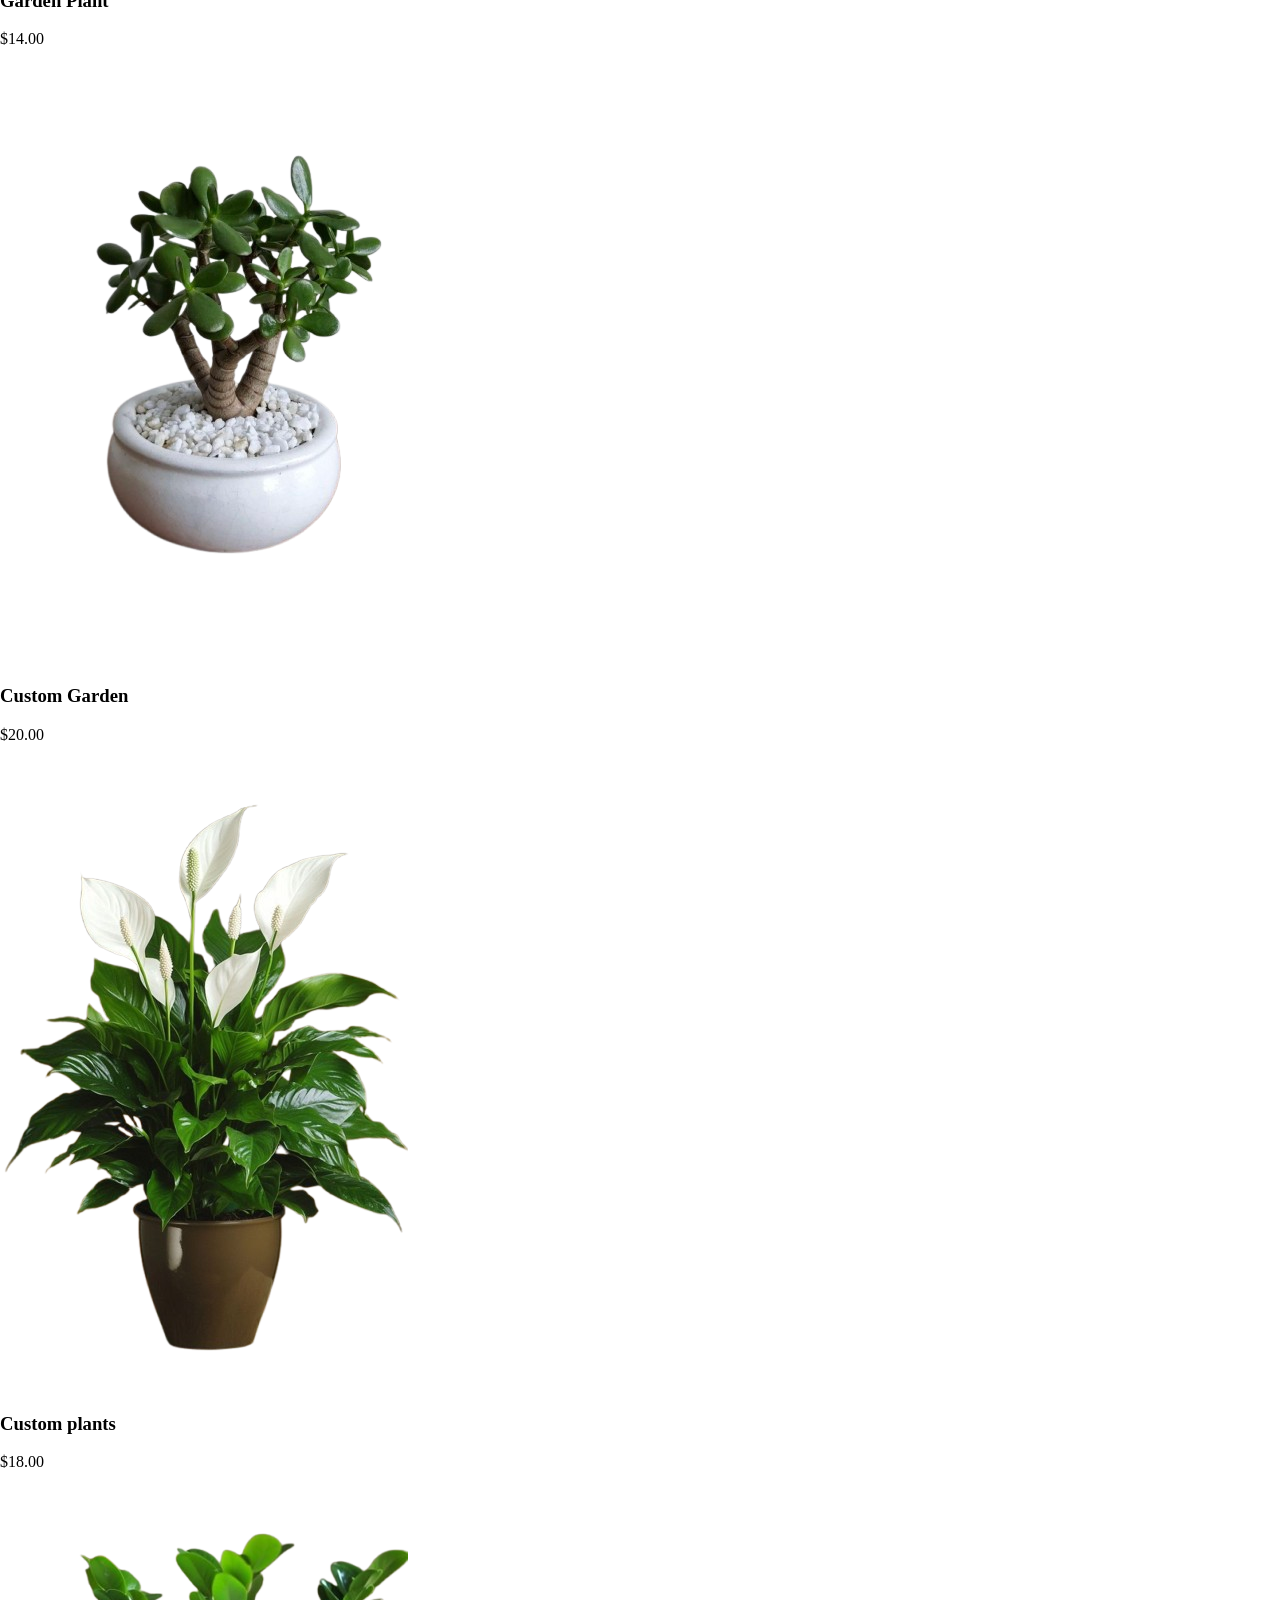
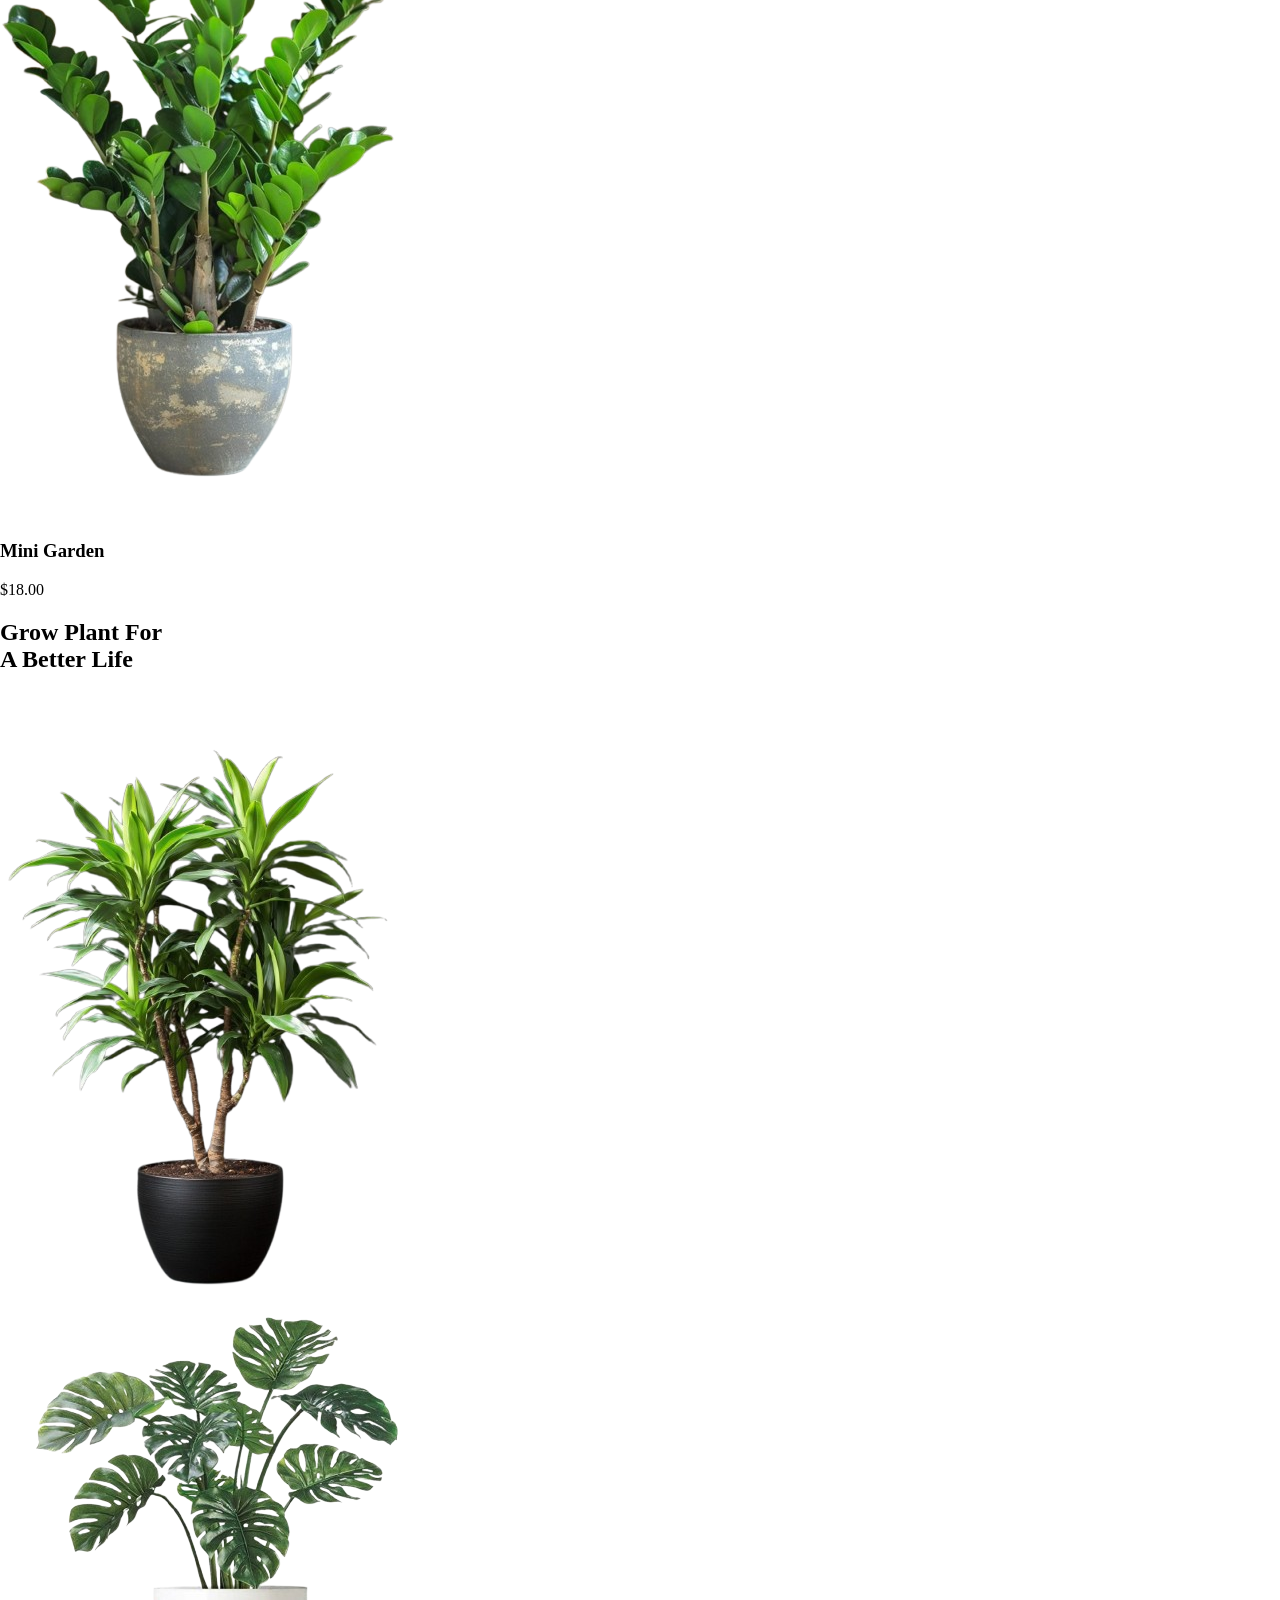
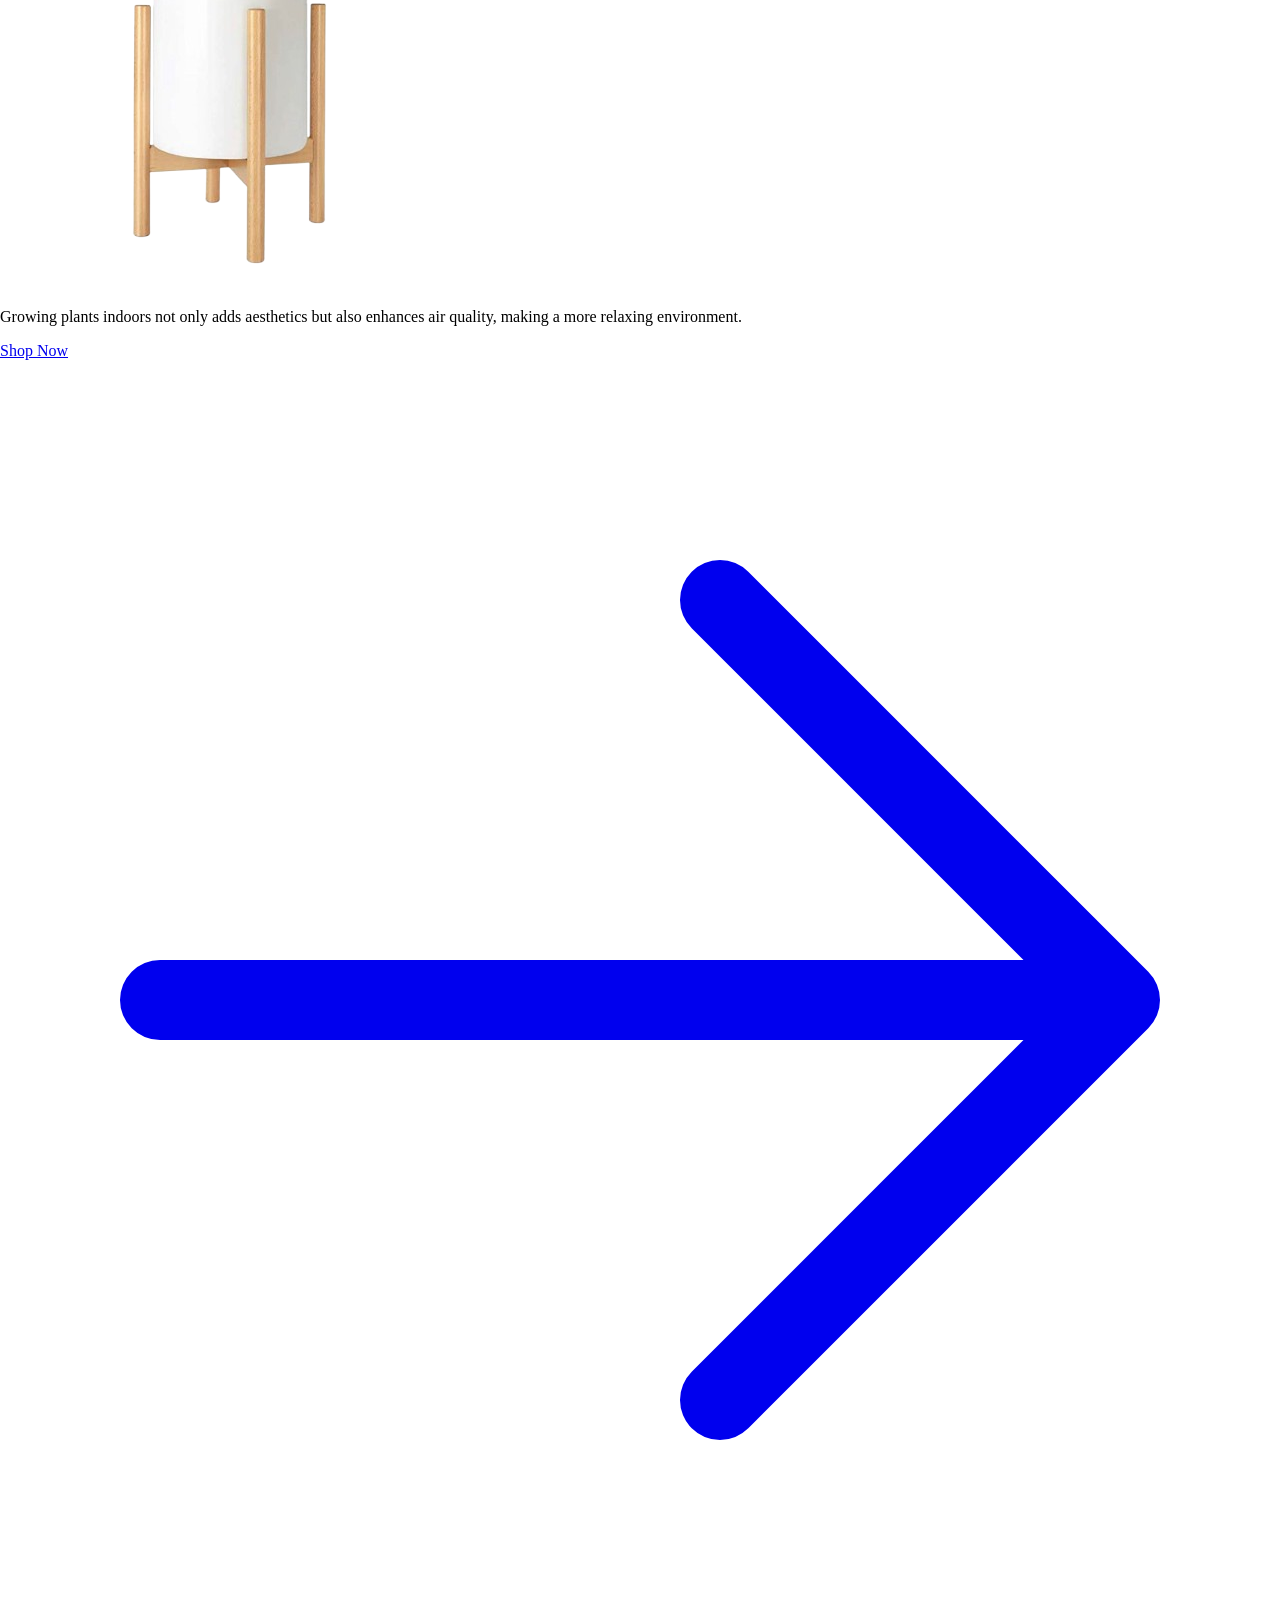
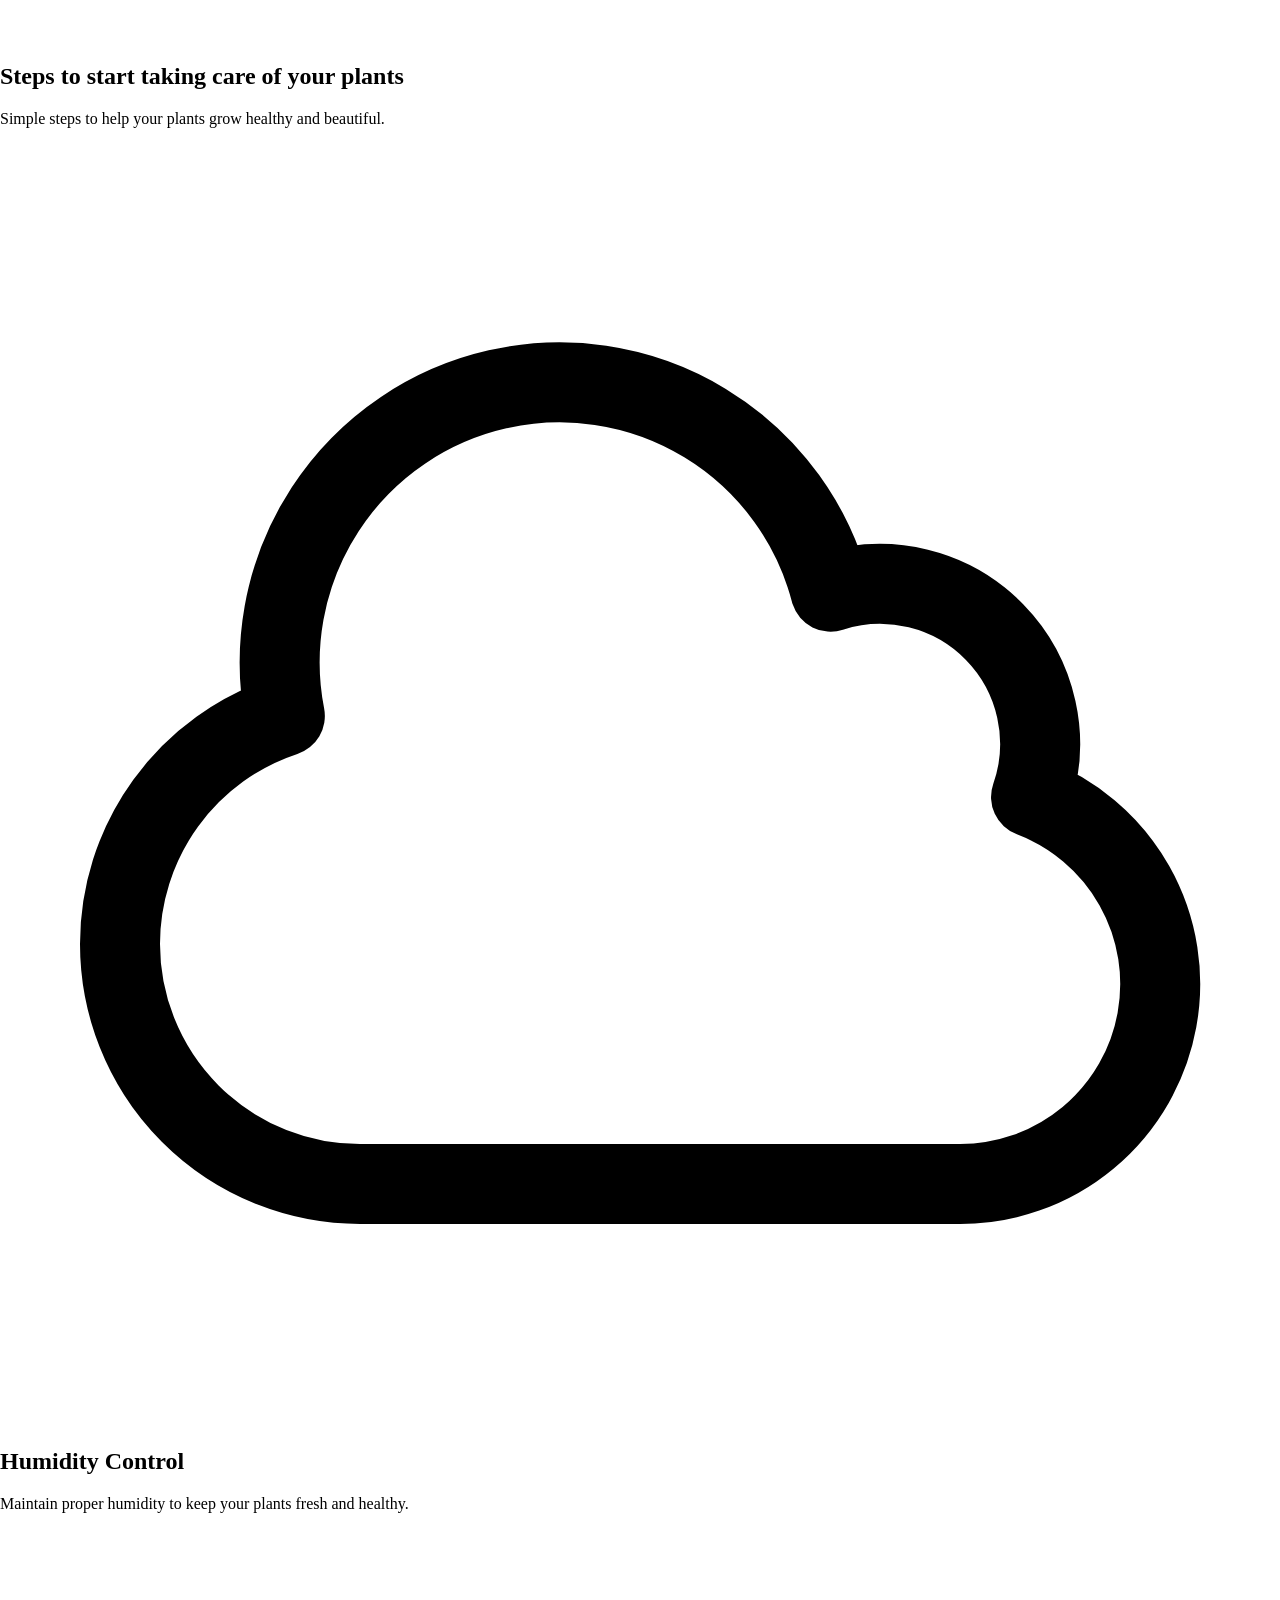
==== commit 42f30a6c: "Update index.html" ====
--- a/index.html
+++ b/index.html
@@ -18,7 +18,7 @@
         <div class="container mx-auto flex flex-wrap p-5 items-center justify-between">
             <a class="flex title-font font-medium items-center text-white gap-2">
                 <i class="fa-solid fa-seedling text-green-300"></i>
-                <span class="text-xl">Florania</span>
+                <span class="text-xl">Tailblocks</span>
             </a>
             <label for="menu-toggle" class="md:hidden text-2xl cursor-pointer">
                 ☰
@@ -52,17 +52,35 @@
                 <p class="mb-6 text-gray-200">
                     Discover a wide variety of plants that make your home fresher and more beautiful.
                 </p>
-                <a href="#shop" class="btn bg-orange-400 text-white px-6 py-3 rounded-full font-semibold 
-                        flex items-center gap-2 hover:bg-orange-500 transition">Shop Now
-                    <span
-                        class="btn bg-white text-orange-400 rounded-full w-6 h-6 flex items-center justify-center text-sm">
-                        <svg xmlns="http://www.w3.org/2000/svg" fill="none" viewBox="0 0 24 24" stroke-width="1.5"
-                            stroke="currentColor" class="size-4 font-bold">
-                            <path stroke-linecap="round" stroke-linejoin="round"
+                <div class="flex items-center gap-4">
+                    <a href="#shop"
+                        class="btn bg-orange-400 text-white px-6 py-3 rounded-full font-semibold flex items-center gap-2 hover:bg-orange-500 transition">
+                         Shop Now
+                         <span
+                             class="bg-white text-orange-400 rounded-full w-6 h-6 flex items-center justify-center text-sm">
+                                <svg xmlns="http://www.w3.org/2000/svg" fill="none"
+                                viewBox="0 0 24 24" stroke-width="1.5"
+                                stroke="currentColor" class="size-4 font-bold">
+                                <path stroke-linecap="round" stroke-linejoin="round"
                                 d="M13.5 4.5 21 12m0 0-7.5 7.5M21 12H3" />
-                        </svg>
-                    </span>
-                </a>
+                                </svg>
+                        </span>
+                    </a>
+             <!-- BUTTON 2 -->
+                     <a href="https://zhafira155.github.io/website_portfolio/"
+                         class="btn border-2 border-white text-white px-6 py-3 rounded-full font-semibold flex items-center gap-2 hover:bg-orange-200 hover:text-black transition"> 
+                            Back Portfolio
+                            <span
+                                 class="bg-orange-400 text-white rounded-full w-6 h-6 flex items-center justify-center text-sm"> 
+                                <svg xmlns="http://www.w3.org/2000/svg" fill="none"
+                                  viewBox="0 0 24 24" stroke-width="1.5"
+                                  stroke="currentColor" class="size-4 font-bold">
+                                    <path stroke-linecap="round" stroke-linejoin="round"
+                                     d="M13.5 4.5 21 12m0 0-7.5 7.5M21 12H3" />
+                                </svg>
+                            </span>
+                     </a>
+                </div>
             </div>
             <!-- IMAGE -->
             <div class="md:w-1/2 flex justify-center items-end">
